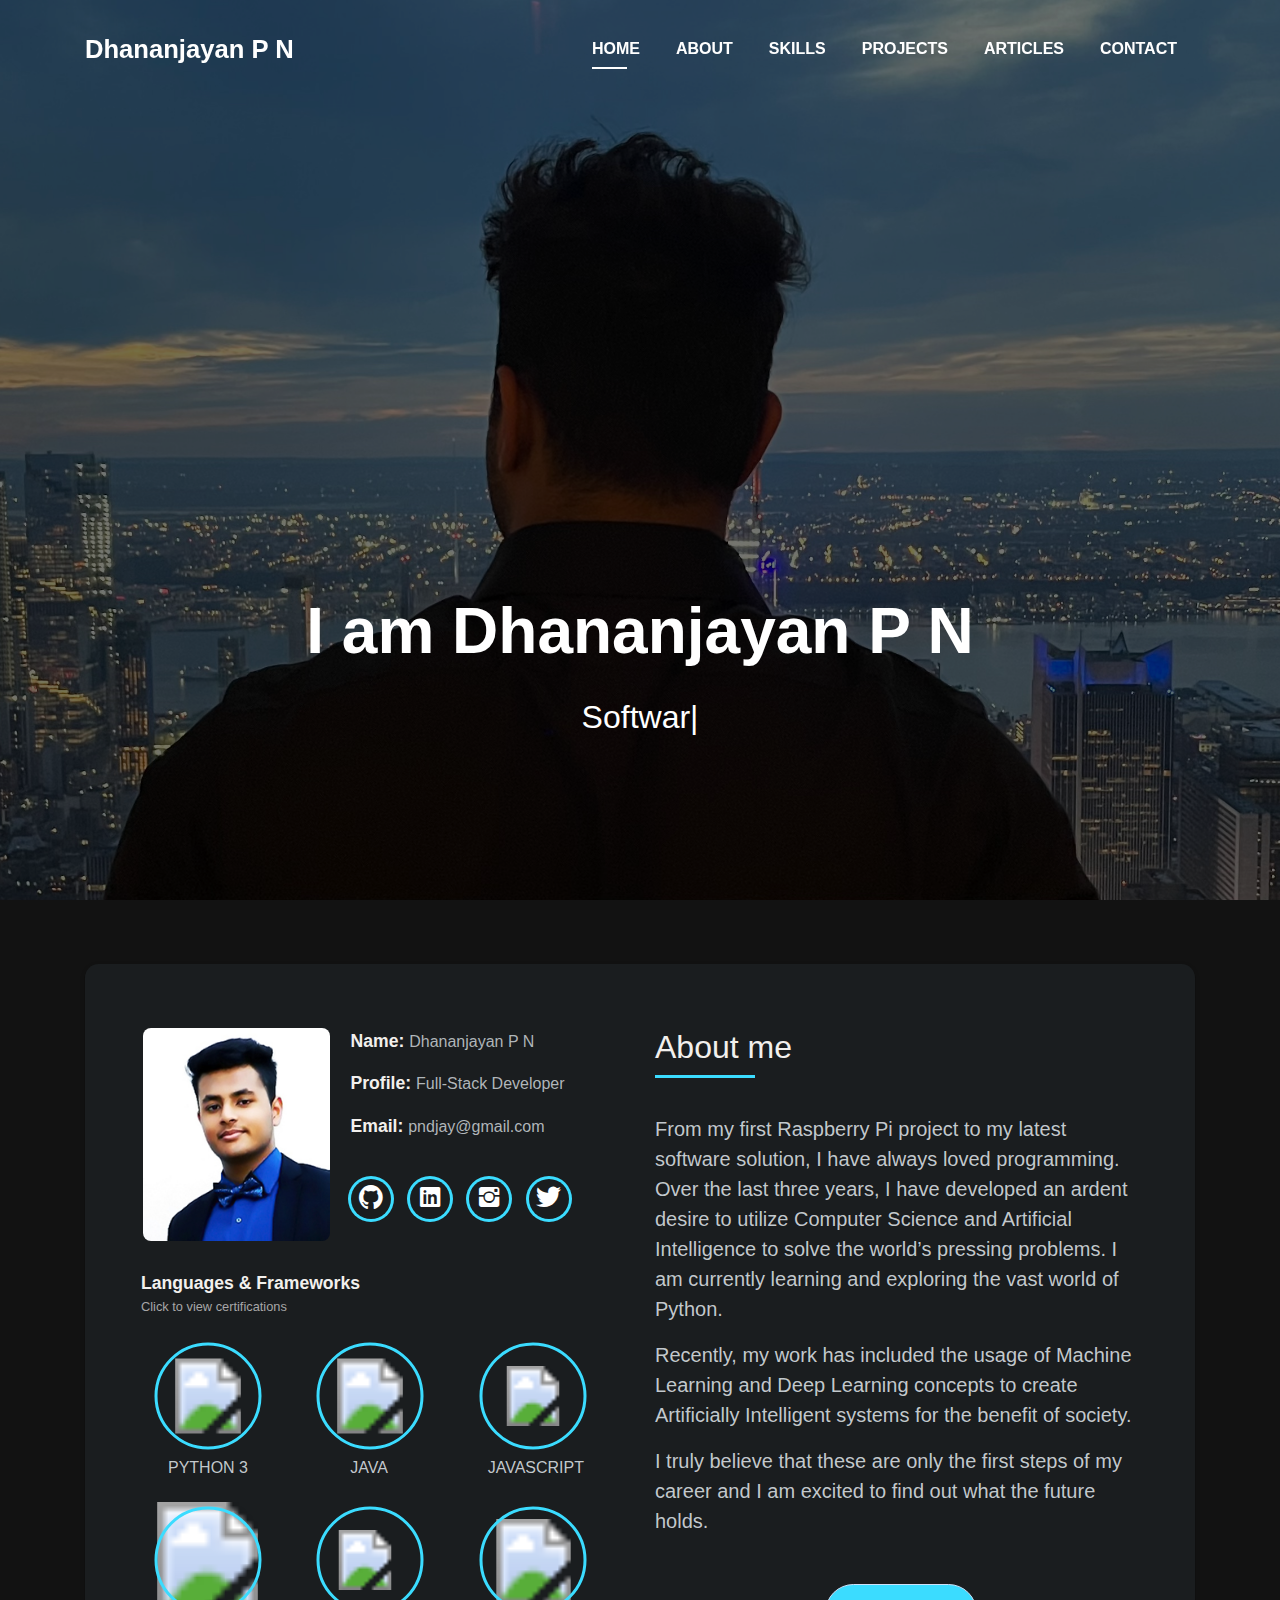
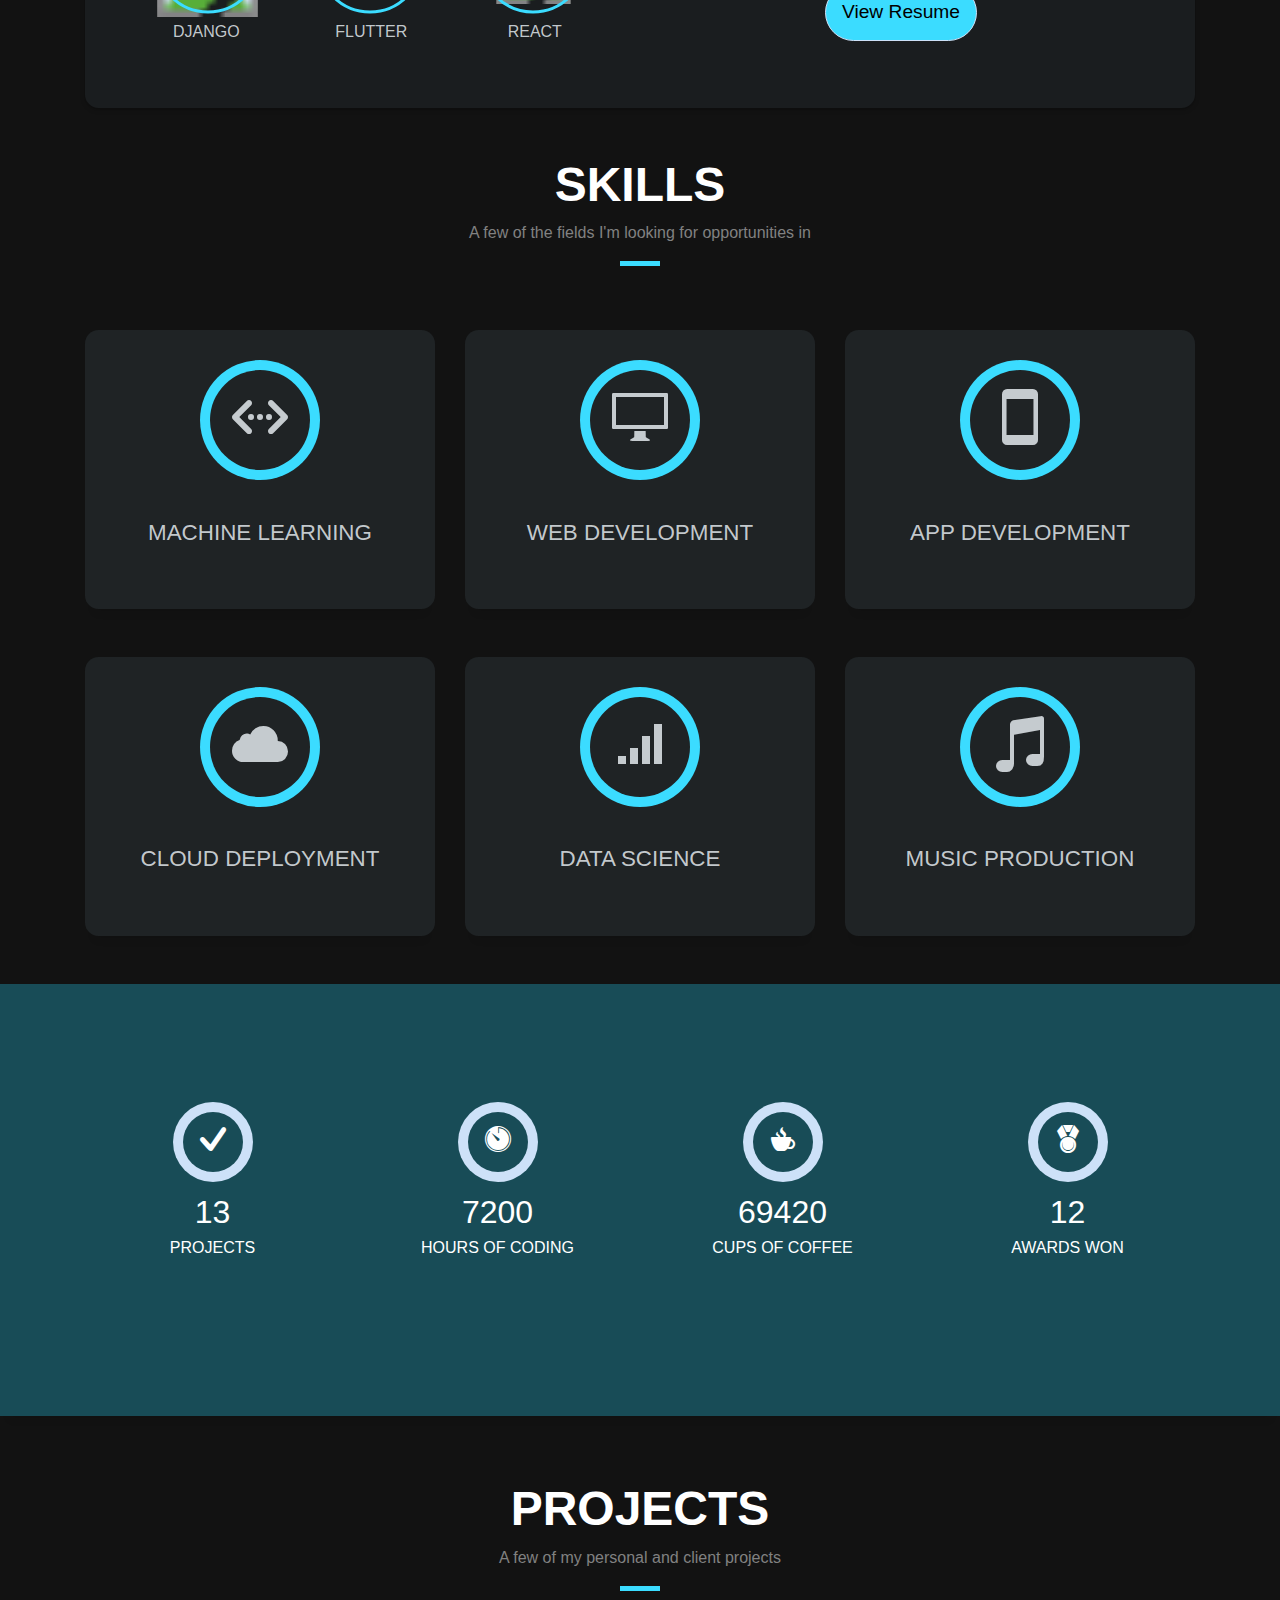
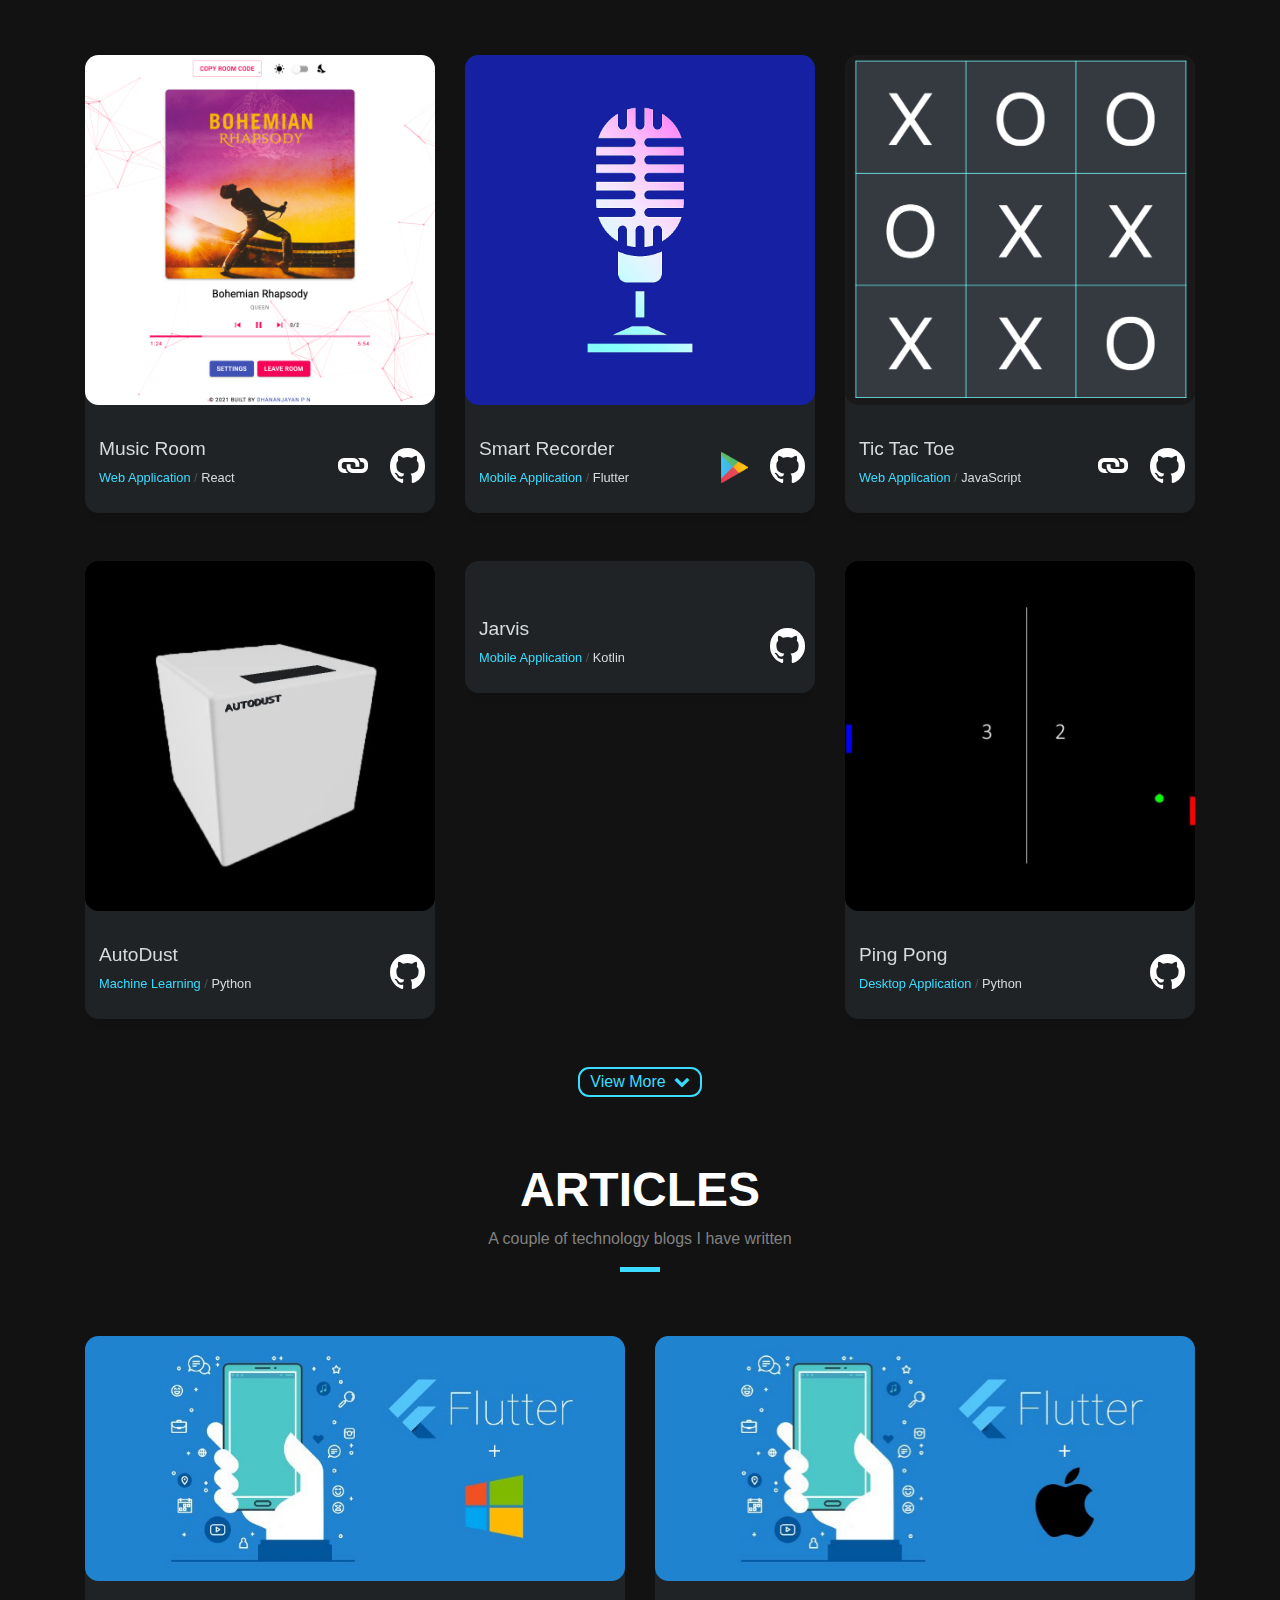
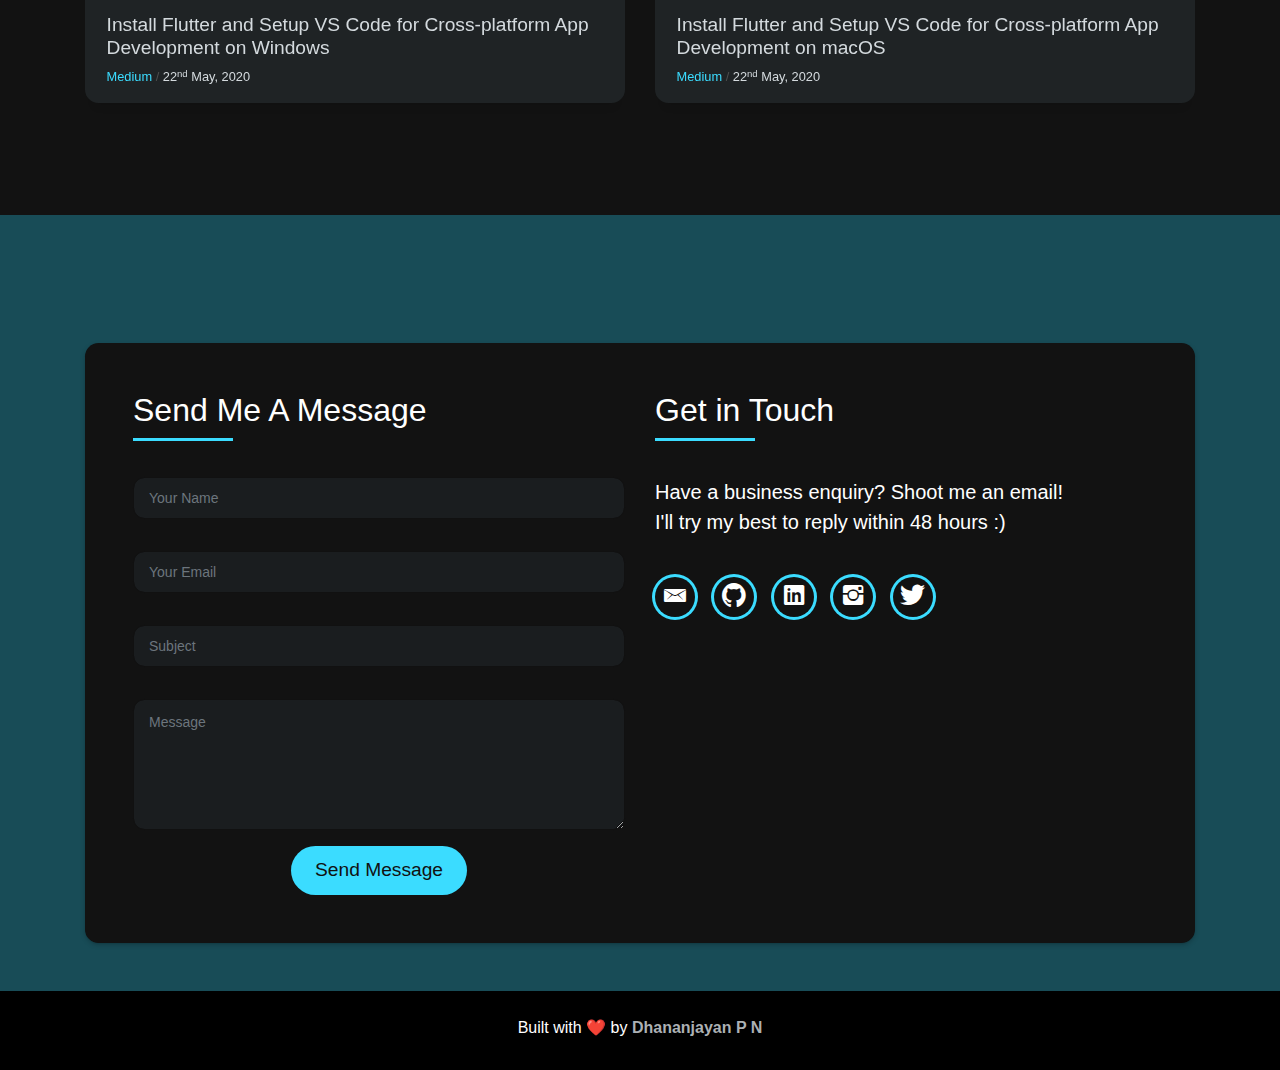
==== index.html @ 27d17df0 "ui updates" ====
<!DOCTYPE html>
<html lang="en">
  <head>
    <!-- Global site tag (gtag.js) - Google Analytics -->
    <script async src="https://www.googletagmanager.com/gtag/js?id=UA-165644618-1"></script>
    <script>
      window.dataLayer = window.dataLayer || [];
      function gtag() {
        dataLayer.push(arguments);
      }
      gtag("js", new Date());

      gtag("config", "UA-165644618-1");
    </script>

    <meta charset="utf-8" />
    <meta content="width=device-width, initial-scale=1.0" name="viewport" />

    <title>Dhananjayan P N</title>
    <meta content="" name="descriptison" />
    <meta content="" name="keywords" />

    <!-- Favicons -->
    <link href="assets/img/d_icon.ico" rel="icon" />
    <link href="assets/img/d_icon.ico" rel="apple-touch-icon" />

    <!-- Vendor CSS Files -->
    <link href="assets/vendor/bootstrap/css/bootstrap.min.css" rel="stylesheet" />
    <link href="assets/vendor/font-awesome/css/font-awesome.min.css" rel="stylesheet" />
    <link href="assets/vendor/ionicons/css/ionicons.min.css" rel="stylesheet" />
    <link href="assets/vendor/owl.carousel/assets/owl.carousel.min.css" rel="stylesheet" />
    <link href="assets/vendor/animate.css/animate.min.css" rel="stylesheet" />
    <link href="assets/vendor/venobox/venobox.css" rel="stylesheet" />

    <!-- Template Main CSS File -->
    <link href="assets/css/style.css" rel="stylesheet" />
  </head>

  <body id="page-top">
    <!-- ======= Header/ Navbar ======= -->
    <nav class="navbar navbar-b navbar-trans navbar-expand-md fixed-top" id="mainNav">
      <div class="container">
        <a class="navbar-brand js-scroll" href="#page-top">Dhananjayan P N</a>
        <button
          class="navbar-toggler collapsed"
          type="button"
          data-toggle="collapse"
          data-target="#navbarDefault"
          aria-controls="navbarDefault"
          aria-expanded="false"
          aria-label="Toggle navigation"
        >
          <span></span>
          <span></span>
          <span></span>
        </button>
        <div class="navbar-collapse collapse justify-content-end" id="navbarDefault">
          <ul class="navbar-nav">
            <li class="nav-item">
              <a class="nav-link js-scroll active" href="#home">Home</a>
            </li>
            <li class="nav-item">
              <a class="nav-link js-scroll" href="#about">About</a>
            </li>
            <li class="nav-item">
              <a class="nav-link js-scroll" href="#skills">Skills</a>
            </li>
            <li class="nav-item">
              <a class="nav-link js-scroll" href="#portfolio">Projects</a>
            </li>
            <li class="nav-item">
              <a class="nav-link js-scroll" href="#articles">Articles</a>
            </li>
            <li class="nav-item">
              <a class="nav-link js-scroll" href="#contact">Contact</a>
            </li>
          </ul>
        </div>
      </div>
    </nav>

    <!-- ======= Intro Section ======= -->
    <div id="home" class="intro route bg-image" style="background-image: url(assets/img/intro-bg-1.jpg)">
      <div class="overlay-itro"></div>
      <div class="intro-content display-table">
        <div class="table-cell">
          <div class="container">
            <!--<p class="display-6 color-d">Hello, world!</p>-->
            <h2 class="intro-title mb-4">I am Dhananjayan P N</h2>
            <p class="intro-subtitle">
              <span class="text-slider-items">Software Engineer,Data Scientist,Music Lover</span
              ><strong class="text-slider"></strong>
            </p>
            <!--<p class="pt-3"><a class="btn btn-primary btn js-scroll px-4" href="#about" role="button">Learn More</a></p> -->
          </div>
        </div>
      </div>
    </div>
    <!-- End Intro Section -->

    <main id="main">
      <!-- ======= About Section ======= -->
      <section id="about" class="about-mf sect-pt4 route">
        <div class="container">
          <div class="row">
            <div class="col-sm-12">
              <div class="box-shadow-full" style="background-color: #1a1d1f">
                <div class="row">
                  <div class="col-md-6">
                    <div class="row">
                      <div class="col-sm-6 col-md-5">
                        <div class="about-img">
                          <img src="assets/img/ProfilePic.jpg" class="img-fluid b-shadow-a" alt="" />
                        </div>
                      </div>
                      <div class="col-sm-6 col-md-7">
                        <div class="about-info">
                          <p><span class="title-s">Name: </span> <span style="color: #d4daded0">Dhananjayan P N</span></p>
                          <p><span class="title-s">Profile: </span> <span style="color: #d4daded0">Full-Stack Developer</span></p>
                          <p>
                            <span class="title-s">Email: </span>
                            <span style="color: #d4daded0"><a href="mailto://pndjay@gmail.com">pndjay@gmail.com</a></span>
                          </p>
                        </div>
                        <div class="socials">
                          <ul>
                            <li style="margin-bottom: 15px">
                              <a href="https://github.com/Dhananjayan-PN"
                                ><span class="ico-circle ico-circle-zoom"><i class="ion-social-github"></i></span
                              ></a>
                            </li>
                            <li style="margin-bottom: 15px">
                              <a href="https://www.linkedin.com/in/dhananjayanpn/"
                                ><span class="ico-circle ico-circle-zoom"><i class="ion-social-linkedin"></i></span
                              ></a>
                            </li>
                            <li style="margin-bottom: 15px">
                              <a href="https://www.instagram.com/djay_aux/"
                                ><span class="ico-circle ico-circle-zoom"><i class="ion-social-instagram"></i></span
                              ></a>
                            </li>
                            <li style="margin-bottom: 15px">
                              <a href="https://twitter.com/Djay4117"
                                ><span class="ico-circle ico-circle-zoom"><i class="ion-social-twitter"></i></span
                              ></a>
                            </li>
                          </ul>
                        </div>
                      </div>
                    </div>
                    <div class="skill-mf">
                      <h5 class="title-s" style="margin-left: 8px; margin-bottom: 0">Languages & Frameworks</h5>
                      <small style="margin-left: 8px; color: #a7a7a7">Click to view certifications</small>
                      <div class="row" style="margin-right: 5px; margin-left: 0; margin-top: 18px; row-gap: 20px">
                        <div class="col-sm-4" align="center" data-toggle="modal" data-target="#pythonModal">
                          <div class="lang-zoom" align="left">
                            <svg class="progress-ring" width="120" height="120">
                              <image
                                width="75"
                                height="75"
                                xlink:href="https://engineering.fb.com/wp-content/uploads/2016/05/2000px-Python-logo-notext.svg_.png"
                                transform="translate(22.5,22.5)"
                              />
                              <circle
                                class="progress-ring__circle"
                                stroke="#3bdcff"
                                stroke-width="3"
                                fill="transparent"
                                r="52"
                                cx="60"
                                cy="60"
                                val="100"
                              />
                            </svg>
                            <span style="padding-left: 20px; font-weight: 300">PYTHON 3</span>
                          </div>
                        </div>
                        <div class="col-sm-4" align="left" data-toggle="modal" data-target="#javaModal">
                          <div class="lang-zoom">
                            <svg class="progress-ring" width="120" height="120" style="margin: 0">
                              <image
                                width="75"
                                height="75"
                                xlink:href="https://sdc.csc.ncsu.edu/img/techres/java-logo.svg"
                                transform="translate(22.5,22.5)"
                              />
                              <circle
                                class="progress-ring__circle"
                                stroke="#3bdcff"
                                stroke-width="3"
                                fill="transparent"
                                r="52"
                                cx="60"
                                cy="60"
                                val="100"
                              />
                            </svg>
                            <span style="padding-left: 40px; font-weight: 300">JAVA</span>
                          </div>
                        </div>
                        <div class="col-sm-4" align="left" data-toggle="modal" data-target="#javascriptModal">
                          <div class="lang-zoom">
                            <svg class="progress-ring" width="120" height="120" style="margin: 0">
                              <image
                                width="60"
                                height="60"
                                xlink:href="https://upload.wikimedia.org/wikipedia/commons/thumb/9/99/Unofficial_JavaScript_logo_2.svg/480px-Unofficial_JavaScript_logo_2.svg.png"
                                transform="translate(30,30)"
                              />
                              <circle
                                class="progress-ring__circle"
                                stroke="#3bdcff"
                                stroke-width="3"
                                fill="transparent"
                                r="52"
                                cx="60"
                                cy="60"
                                val="100"
                              />
                            </svg>
                            <span style="padding-left: 15px; font-weight: 300">JAVASCRIPT</span>
                          </div>
                        </div>
                        <div class="col-sm-4" align="left" data-toggle="modal" data-target="#djangoModal">
                          <div class="lang-zoom">
                            <svg class="progress-ring" width="120" height="120" style="margin: 0">
                              <image
                                width="115"
                                height="115"
                                xlink:href="https://img.pngio.com/django-server-integration-wysiwyg-html-editor-froala-django-png-2048_1024.png"
                                transform="translate(2,2)"
                              />
                              <circle
                                class="progress-ring__circle"
                                stroke="#3bdcff"
                                stroke-width="3"
                                fill="transparent"
                                r="52"
                                cx="60"
                                cy="60"
                                val="100"
                              />
                            </svg>
                            <span style="padding-left: 25px; font-weight: 300">DJANGO</span>
                          </div>
                        </div>
                        <div class="col-sm-4" align="left" data-toggle="modal" data-target="#flutterModal">
                          <div class="lang-zoom">
                            <svg class="progress-ring" width="120" height="120" style="margin: 0">
                              <image
                                width="60"
                                height="60"
                                xlink:href="https://cdn.worldvectorlogo.com/logos/flutter-logo.svg"
                                transform="translate(25,30)"
                              />
                              <circle
                                class="progress-ring__circle"
                                stroke="#3bdcff"
                                stroke-width="3"
                                fill="transparent"
                                r="52"
                                cx="60"
                                cy="60"
                                val="100"
                              />
                            </svg>
                            <span style="padding-left: 25px; font-weight: 300">FLUTTER</span>
                          </div>
                        </div>
                        <div class="col-sm-4" align="left" data-toggle="modal" data-target="#reactModal">
                          <div class="lang-zoom">
                            <svg class="progress-ring" width="120" height="120" style="margin: 0">
                              <image width="85" height="85" xlink:href="https://cdn.auth0.com/blog/react-js/react.png" transform="translate(18,19)" />
                              <circle
                                class="progress-ring__circle"
                                stroke="#3bdcff"
                                stroke-width="3"
                                fill="transparent"
                                r="52"
                                cx="60"
                                cy="60"
                                val="100"
                              />
                            </svg>
                            <span style="padding-left: 35px; font-weight: 300">REACT</span>
                          </div>
                        </div>
                      </div>
                    </div>
                  </div>
                  <div class="col-md-6">
                    <div class="about-me pt-4 pt-md-0">
                      <div class="title-box-2">
                        <h5 class="title-left" style="color: #f2f0ed">About me</h5>
                      </div>
                      <p class="lead">
                        From my first Raspberry Pi project to my latest software solution, I have always loved programming. Over the last three years,
                        I have developed an ardent desire to utilize Computer Science and Artificial Intelligence to solve the world’s pressing
                        problems. I am currently learning and exploring the vast world of Python.
                      </p>
                      <p class="lead">
                        Recently, my work has included the usage of Machine Learning and Deep Learning concepts to create Artificially Intelligent
                        systems for the benefit of society.
                      </p>
                      <p class="lead">
                        I truly believe that these are only the first steps of my career and I am excited to find out what the future holds.
                      </p>
                    </div>
                    <style>
                      .padding {
                        padding: 2rem 2rem 0rem 2rem;
                      }
                    </style>
                    <div class="text-center padding">
                      <form method="get" action="assets/files/DhananjayanPN-Resume.pdf">
                        <button type="submit" id="resumeButton" class="button button-a button-big button-rouded">View Resume</button>
                      </form>
                    </div>
                  </div>
                </div>
              </div>
            </div>
          </div>
        </div>
      </section>
      <!-- End About Section -->

      <!-- Modal Templates -->
      <div class="modal fade" id="pythonModal" tabindex="-1" role="dialog" aria-labelledby="pythonModalLabel" aria-hidden="true">
        <div class="modal-dialog modal-dialog-centered" role="document">
          <div class="modal-content">
            <div class="modal-header">
              <h5 style="margin-left: 17px; font-weight: 500" class="modal-title" id="exampleModalLabel">Certifications</h5>
              <button type="button" data-dismiss="modal" aria-label="Close">✕</button>
            </div>
            <div class="modal-body">
              <div class="container" style="margin-top: 5px">
                <div class="row" style="margin-left: 2px">
                  <h6 style="margin-right: 5px">Python for Research by HarvardX •</h6>
                  <a href="https://courses.edx.org/certificates/b8b793a639b346cea78e24a70263ab5a"
                    ><h6 style="color: #3bdcff !important; font-weight: 300">View</h6></a
                  >
                </div>
                <h6 style="margin-left: 2px; color: #a7a7a7 !important; font-weight: 300; font-size: small">January 6, 2019</h6>
              </div>
              <div class="container" style="margin-top: 20px">
                <div class="row" style="margin-left: 2px">
                  <h6 style="margin-right: 5px">Python Classes & Inheritance by UMich •</h6>
                  <a href="https://www.coursera.org/account/accomplishments/verify/LM32E59MFHLD"
                    ><h6 style="color: #3bdcff !important; font-weight: 300">View</h6></a
                  >
                </div>
                <h6 style="margin-left: 2px; color: #a7a7a7 !important; font-weight: 300; font-size: small">August 8, 2019</h6>
              </div>
              <div class="container" style="margin-top: 20px">
                <div class="row" style="margin-left: 2px">
                  <h6 style="margin-right: 5px">Machine Learning with Python by IBM •</h6>
                  <a href="https://www.coursera.org/account/accomplishments/verify/5N2M8HUU2QPZ"
                    ><h6 style="color: #3bdcff !important; font-weight: 300">View</h6></a
                  >
                </div>
                <h6 style="margin-left: 2px; color: #a7a7a7 !important; font-weight: 300; font-size: small">May 21, 2020</h6>
              </div>
              <div class="container" style="margin-top: 20px">
                <div class="row" style="margin-left: 2px">
                  <h6 style="margin-right: 5px">Python for Data Science and AI by IBM •</h6>
                  <a href="https://www.coursera.org/account/accomplishments/verify/7A6QQN5WM3X5"
                    ><h6 style="color: #3bdcff !important; font-weight: 300">View</h6></a
                  >
                </div>
                <h6 style="margin-left: 2px; color: #a7a7a7 !important; font-weight: 300; font-size: small">May 22, 2020</h6>
              </div>
              <div class="container" style="margin-top: 20px">
                <div class="row" style="margin-left: 1px">
                  <h6 style="margin-right: 5px">Data Visualization with Python by IBM •</h6>
                  <a href="https://www.coursera.org/account/accomplishments/verify/X5M6AAMLPK82"
                    ><h6 style="color: #3bdcff !important; font-weight: 300">View</h6></a
                  >
                </div>
                <h6 style="margin-left: 2px; color: #a7a7a7 !important; font-weight: 300; font-size: small">May 25, 2020</h6>
              </div>
              <div class="container" style="margin-top: 20px">
                <div class="row" style="margin-left: 1px">
                  <h6 style="margin-right: 5px">Data Analysis with Python by IBM •</h6>
                  <a href="https://www.coursera.org/account/accomplishments/verify/E9U2389WKLJ6"
                    ><h6 style="color: #3bdcff !important; font-weight: 300">View</h6></a
                  >
                </div>
                <h6 style="margin-left: 2px; color: #a7a7a7 !important; font-weight: 300; font-size: small">May 28, 2020</h6>
              </div>
            </div>
          </div>
        </div>
      </div>
      <div class="modal fade" id="javaModal" tabindex="-1" role="dialog" aria-labelledby="javaModalLabel" aria-hidden="true">
        <div class="modal-dialog modal-dialog-centered" role="document">
          <div class="modal-content">
            <div class="modal-header">
              <h5 style="margin-left: 17px; font-weight: 500" class="modal-title" id="exampleModalLabel">Certifications</h5>
              <button type="button" data-dismiss="modal" aria-label="Close">✕</button>
            </div>
            <div class="modal-body">
              <div class="container" style="margin-top: 5px">
                <div class="row" style="margin-left: 2px">
                  <h6 style="margin-right: 5px">Java Programming Masterclass for Developers •</h6>
                  <a href="https://www.udemy.com/certificate/UC-f9778f23-8b70-46d4-bf18-5d9aa713e5a2/"
                    ><h6 style="color: #3bdcff !important; font-weight: 300">View</h6></a
                  >
                </div>
                <h6 style="margin-left: 2px; color: #a7a7a7 !important; font-weight: 300; font-size: small">December 11, 2020</h6>
              </div>
            </div>
          </div>
        </div>
      </div>
      <div class="modal fade" id="javascriptModal" tabindex="-1" role="dialog" aria-labelledby="javascriptModalLabel" aria-hidden="true">
        <div class="modal-dialog modal-dialog-centered" role="document">
          <div class="modal-content">
            <div class="modal-header">
              <h5 style="margin-left: 17px; font-weight: 500" class="modal-title" id="exampleModalLabel">Certifications</h5>
              <button type="button" data-dismiss="modal" aria-label="Close">✕</button>
            </div>
            <div class="modal-body">
              <div class="container" style="margin-top: 5px">
                <div class="row" style="margin-left: 2px">
                  <h6 style="margin-right: 5px">The Complete JavaScript Course•</h6>
                  <a href="https://www.udemy.com/certificate/UC-baec5233-f0cc-4497-a0c7-7089152f5115/"
                    ><h6 style="color: #3bdcff !important; font-weight: 300">View</h6></a
                  >
                </div>
                <h6 style="margin-left: 2px; color: #a7a7a7 !important; font-weight: 300; font-size: small">January 22, 2021</h6>
              </div>
              <div class="container" style="margin-top: 10px">
                <div class="row" style="margin-left: 2px">
                  <h6 style="margin-right: 5px">Understanding TypeScript & JavaScript•</h6>
                  <a href="https://www.udemy.com/certificate/UC-3c7c9b8e-8f4c-4c77-b736-669ee0eee367/"
                    ><h6 style="color: #3bdcff !important; font-weight: 300">View</h6></a
                  >
                </div>
                <h6 style="margin-left: 2px; color: #a7a7a7 !important; font-weight: 300; font-size: small">June 12, 2020</h6>
              </div>
            </div>
          </div>
        </div>
      </div>
      <div class="modal fade" id="djangoModal" tabindex="-1" role="dialog" aria-labelledby="djangoModalLabel" aria-hidden="true">
        <div class="modal-dialog modal-dialog-centered" role="document">
          <div class="modal-content">
            <div class="modal-header">
              <h5 style="margin-left: 17px; font-weight: 500" class="modal-title" id="exampleModalLabel">Certifications</h5>
              <button type="button" data-dismiss="modal" aria-label="Close">✕</button>
            </div>
            <div class="modal-body">
              <div class="container" style="margin-top: 5px">
                <div class="row" style="margin-left: 2px">
                  <h6 style="margin-right: 5px">Python & Django Full Stack Web Developer •</h6>
                  <a href="https://www.udemy.com/certificate/UC-c00918cf-e591-4dd5-89ab-80ee6097f331/"
                    ><h6 style="color: #3bdcff !important; font-weight: 300">View</h6></a
                  >
                </div>
                <h6 style="margin-left: 2px; color: #a7a7a7 !important; font-weight: 300; font-size: small">December 22, 2020</h6>
              </div>
            </div>
          </div>
        </div>
      </div>
      <div class="modal fade" id="flutterModal" tabindex="-1" role="dialog" aria-labelledby="flutterModalLabel" aria-hidden="true">
        <div class="modal-dialog modal-dialog-centered" role="document">
          <div class="modal-content">
            <div class="modal-header">
              <h5 style="margin-left: 17px; font-weight: 500" class="modal-title" id="exampleModalLabel">Certifications</h5>
              <button type="button" data-dismiss="modal" aria-label="Close">✕</button>
            </div>
            <div class="modal-body">
              <h6 style="margin-left: 17px; color: #3bdcff !important; font-weight: 300">IN PROGRESS</h6>
            </div>
          </div>
        </div>
      </div>
      <div class="modal fade" id="reactModal" tabindex="-1" role="dialog" aria-labelledby="reactModalLabel" aria-hidden="true">
        <div class="modal-dialog modal-dialog-centered" role="document">
          <div class="modal-content">
            <div class="modal-header">
              <h5 style="margin-left: 17px; font-weight: 500" class="modal-title" id="exampleModalLabel">Certifications</h5>
              <button type="button" data-dismiss="modal" aria-label="Close">✕</button>
            </div>
            <div class="modal-body">
              <div class="container" style="margin-top: 5px">
                <div class="row" style="margin-left: 2px">
                  <h6 style="margin-right: 5px">React - The Complete Guide •</h6>
                  <a href="https://www.udemy.com/certificate/UC-83d181cc-cba7-44ff-b2ae-312054098b38/"
                    ><h6 style="color: #3bdcff !important; font-weight: 300">View</h6></a
                  >
                </div>
                <h6 style="margin-left: 2px; color: #a7a7a7 !important; font-weight: 300; font-size: small">January 4, 2021</h6>
              </div>
            </div>
          </div>
        </div>
      </div>
      <!-- End Modal Template -->

      <!-- ======= Skills Section ======= -->
      <section id="skills" class="services-mf route">
        <div class="container">
          <div class="row">
            <div class="col-sm-12">
              <div class="title-box text-center">
                <h3 class="title-a">Skills</h3>
                <p class="subtitle-a">A few of the fields I'm looking for opportunities in</p>
                <div class="line-mf"></div>
              </div>
            </div>
          </div>
          <div class="row">
            <div class="col-md-4">
              <div class="service-box service-box-zoom">
                <div class="service-ico">
                  <span class="ico-circle"><i class="ion-code-working"></i></span>
                </div>
                <div class="service-content">
                  <h2 class="s-title"><br />Machine Learning</h2>
                  <p class="s-description text-center"></p>
                </div>
              </div>
            </div>
            <div class="col-md-4">
              <div class="service-box service-box-zoom">
                <div class="service-ico">
                  <span class="ico-circle"><i class="ion-monitor"></i></span>
                </div>
                <div class="service-content">
                  <h2 class="s-title"><br />Web Development</h2>
                  <p class="s-description text-center"></p>
                </div>
              </div>
            </div>
            <div class="col-md-4">
              <div class="service-box service-box-zoom">
                <div class="service-ico">
                  <span class="ico-circle"><i class="ion-android-phone-portrait"></i></span>
                </div>
                <div class="service-content">
                  <h2 class="s-title"><br />App Development</h2>
                  <p class="s-description text-center"></p>
                </div>
              </div>
            </div>
            <div class="col-md-4">
              <div class="service-box service-box-zoom">
                <div class="service-ico">
                  <span class="ico-circle"><i class="ion-cloud"></i></span>
                </div>
                <div class="service-content">
                  <h2 class="s-title"><br />Cloud Deployment</h2>
                  <p class="s-description text-center"></p>
                </div>
              </div>
            </div>
            <div class="col-md-4">
              <div class="service-box service-box-zoom">
                <div class="service-ico">
                  <span class="ico-circle"><i class="ion-connection-bars"></i></span>
                </div>
                <div class="service-content">
                  <h2 class="s-title"><br />Data Science</h2>
                  <p class="s-description text-center"></p>
                </div>
              </div>
            </div>
            <div class="col-md-4">
              <div class="service-box service-box-zoom">
                <div class="service-ico">
                  <span class="ico-circle"><i class="ion-music-note"></i></span>
                </div>
                <div class="service-content">
                  <h2 class="s-title"><br />Music Production</h2>
                  <p class="s-description text-center"></p>
                </div>
              </div>
            </div>
          </div>
        </div>
      </section>
      <!-- End Skils Section -->

      <!-- ======= Counter Section ======= -->
      <div class="section-counter paralax-mf bg-image" style="background-image: url(assets/img/counters-bg.jpg)">
        <div class="overlay-mf"></div>
        <div class="container">
          <div class="row">
            <div class="col-sm-3 col-lg-3">
              <div class="counter-box counter-box pt-4 pt-md-0">
                <div class="counter-ico">
                  <span class="ico-circle"><i class="ion-checkmark-round"></i></span>
                </div>
                <div class="counter-num">
                  <p class="counter">13</p>
                  <span class="counter-text">PROJECTS</span>
                </div>
              </div>
            </div>
            <div class="col-sm-3 col-lg-3">
              <div class="counter-box pt-4 pt-md-0">
                <div class="counter-ico">
                  <span class="ico-circle"><i class="ion-ios-timer"></i></span>
                </div>
                <div class="counter-num">
                  <p class="counter">7200</p>
                  <span class="counter-text">HOURS OF CODING</span>
                </div>
              </div>
            </div>
            <div class="col-sm-3 col-lg-3">
              <div class="counter-box pt-4 pt-md-0">
                <div class="counter-ico">
                  <span class="ico-circle"><i class="ion-coffee"></i></span>
                </div>
                <div class="counter-num">
                  <p class="counter">69420</p>
                  <span class="counter-text">CUPS OF COFFEE</span>
                </div>
              </div>
            </div>
            <div class="col-sm-3 col-lg-3">
              <div class="counter-box pt-4 pt-md-0">
                <div class="counter-ico">
                  <span class="ico-circle"><i class="ion-ribbon-a"></i></span>
                </div>
                <div class="counter-num">
                  <p class="counter">12</p>
                  <span class="counter-text">AWARDS WON</span>
                </div>
              </div>
            </div>
          </div>
        </div>
      </div>
      <!-- End Counter Section -->

      <!-- ======= Portfolio Section ======= -->
      <section id="portfolio" class="portfolio-mf sect-pt4 route">
        <div class="container">
          <div class="row">
            <div class="col-sm-12">
              <div class="title-box text-center">
                <h3 class="title-a">Projects</h3>
                <p class="subtitle-a">A few of my personal and client projects</p>
                <div class="line-mf"></div>
              </div>
            </div>
          </div>
          <div class="row">
            <div class="col-md-4">
              <div class="work-box work-box-zoom">
                <div class="work-img">
                  <img src="assets/img/portfolio/musicroom.png" alt="" height="200px" class="img-fluid" />
                </div>
                <div class="work-content">
                  <div class="row">
                    <div class="col-sm-7">
                      <h2 class="w-title">Music Room</h2>
                      <div class="w-more"><span class="w-ctegory">Web Application</span> / <span class="w-date"> React </span></div>
                    </div>
                    <div class="col-sm-5">
                      <div class="w-like">
                        <a href="https://musicroom.ml"
                          ><i
                            class="ion-link"
                            style="color: white; margin-right: 10px; margin-bottom: 5px"
                            onMouseOver="this.style.color='#3bdcff'"
                            onMouseOut="this.style.color='white'"
                          ></i
                        ></a>
                        <a href="https://github.com/Dhananjayan-PN/Music-Room"
                          ><i
                            class="ion-social-github"
                            style="color: white"
                            onMouseOver="this.style.color='purple'"
                            onMouseOut="this.style.color='white'"
                          ></i
                        ></a>
                      </div>
                    </div>
                  </div>
                </div>
              </div>
            </div>

            <div class="col-md-4">
              <div class="work-box work-box-zoom">
                <div class="work-img">
                  <img src="assets/img/portfolio/smartrecorder.png" alt="" height="200px" class="img-fluid" />
                </div>
                <div class="work-content">
                  <div class="row">
                    <div class="col-sm-7">
                      <h2 class="w-title">Smart Recorder</h2>
                      <div class="w-more"><span class="w-ctegory">Mobile Application</span> / <span class="w-date"> Flutter </span></div>
                    </div>
                    <div class="col-sm-5">
                      <div class="w-like">
                        <a href="https://play.google.com/store/apps/details?id=com.dhananjayan.smartrecorder"
                          ><img
                            class="play-store-link"
                            src="assets/img/play-store-logo-2.png"
                            height="31px"
                            style="margin-right: 10px; margin-bottom: 5px"
                        /></a>
                        <a href="https://github.com/Dhananjayan-PN/Smart-Recorder"
                          ><i
                            class="ion-social-github"
                            style="color: white"
                            onMouseOver="this.style.color='purple'"
                            onMouseOut="this.style.color='white'"
                          ></i
                        ></a>
                      </div>
                    </div>
                  </div>
                </div>
              </div>
            </div>

            <div class="col-md-4">
              <div class="work-box work-box-zoom">
                <div class="work-img">
                  <img src="assets/img/portfolio/tic-tac-toe.png" alt="" height="200px" class="img-fluid" />
                </div>
                <div class="work-content">
                  <div class="row">
                    <div class="col-sm-7">
                      <h2 class="w-title">Tic Tac Toe</h2>
                      <div class="w-more"><span class="w-ctegory">Web Application</span> / <span class="w-date"> JavaScript </span></div>
                    </div>
                    <div class="col-sm-5">
                      <div class="w-like">
                        <a href="https://play-tictactoe.ml"
                          ><i
                            class="ion-link"
                            style="color: white; margin-right: 10px; margin-bottom: 5px"
                            onMouseOver="this.style.color='#3bdcff'"
                            onMouseOut="this.style.color='white'"
                          ></i
                        ></a>
                        <a href="https://github.com/Dhananjayan-PN/Tic-Tac-Toe"
                          ><i
                            class="ion-social-github"
                            style="color: white"
                            onMouseOver="this.style.color='purple'"
                            onMouseOut="this.style.color='white'"
                          ></i
                        ></a>
                      </div>
                    </div>
                  </div>
                </div>
              </div>
            </div>

            <div class="col-md-4">
              <div class="work-box work-box-zoom">
                <div class="work-img">
                  <img src="assets/img/portfolio/autodust.jpg" alt="" class="img-fluid" />
                </div>
                <div class="work-content">
                  <div class="row">
                    <div class="col-sm-7">
                      <h2 class="w-title">AutoDust</h2>
                      <div class="w-more"><span class="w-ctegory">Machine Learning</span> / <span class="w-date"> Python </span></div>
                    </div>
                    <div class="col-sm-5">
                      <div class="w-like">
                        <a href="https://github.com/Dhananjayan-PN/AutoDust"
                          ><i
                            class="ion-social-github"
                            style="color: white"
                            onMouseOver="this.style.color='purple'"
                            onMouseOut="this.style.color='white'"
                          ></i
                        ></a>
                      </div>
                    </div>
                  </div>
                </div>
              </div>
            </div>

            <div class="col-md-4">
              <div class="work-box work-box-zoom">
                <div class="work-img">
                  <img src="assets/img/portfolio/jarvis.gif" alt="" class="img-fluid" />
                </div>
                <div class="work-content">
                  <div class="row">
                    <div class="col-sm-7">
                      <h2 class="w-title">Jarvis</h2>
                      <div class="w-more"><span class="w-ctegory">Mobile Application</span> / <span class="w-date">Kotlin</span></div>
                    </div>
                    <div class="col-sm-5">
                      <div class="w-like">
                        <a href="https://github.com/Dhananjayan-PN/Jarvis"
                          ><i
                            class="ion-social-github"
                            style="color: white"
                            onMouseOver="this.style.color='purple'"
                            onMouseOut="this.style.color='white'"
                          ></i
                        ></a>
                      </div>
                    </div>
                  </div>
                </div>
              </div>
            </div>

            <div class="col-md-4">
              <div class="work-box work-box-zoom">
                <div class="work-img">
                  <img src="assets/img/portfolio/pingpong.jpg" alt="" class="img-fluid" />
                </div>
                <div class="work-content">
                  <div class="row">
                    <div class="col-sm-7">
                      <h2 class="w-title">Ping Pong</h2>
                      <div class="w-more"><span class="w-ctegory">Desktop Application</span> / <span class="w-date">Python</span></div>
                    </div>
                    <div class="col-sm-5">
                      <div class="w-like">
                        <a href="https://github.com/Dhananjayan-PN/Ping-Pong"
                          ><i
                            class="ion-social-github"
                            style="color: white"
                            onMouseOver="this.style.color='purple'"
                            onMouseOut="this.style.color='white'"
                          ></i
                        ></a>
                      </div>
                    </div>
                  </div>
                </div>
              </div>
            </div>

            <div class="row" id="more-div">
              <div class="col-md-4">
                <div class="work-box work-box-zoom">
                  <div class="work-img">
                    <img src="assets/img/portfolio/voteapp.jpg" alt="" class="img-fluid" />
                  </div>
                  <div class="work-content">
                    <div class="row">
                      <div class="col-sm-7">
                        <h2 class="w-title">Voting Machine</h2>
                        <div class="w-more"><span class="w-ctegory">Desktop Application</span> / <span class="w-date">Python</span></div>
                      </div>
                      <div class="col-sm-5">
                        <div class="w-like">
                          <a href="https://github.com/Dhananjayan-PN/Voting-Machine"
                            ><i
                              class="ion-social-github"
                              style="color: white"
                              onMouseOver="this.style.color='purple'"
                              onMouseOut="this.style.color='white'"
                            ></i
                          ></a>
                        </div>
                      </div>
                    </div>
                  </div>
                </div>
              </div>
              <div class="col-md-4">
                <div class="work-box work-box-zoom">
                  <div class="work-img">
                    <img src="assets/img/portfolio/virtualeye.jpg" alt="" class="img-fluid" />
                  </div>
                  <div class="work-content">
                    <div class="row">
                      <div class="col-sm-7">
                        <h2 class="w-title">Virtual Eye</h2>
                        <div class="w-more"><span class="w-ctegory">Mobile Application</span> / <span class="w-date">Java</span></div>
                      </div>
                      <div class="col-sm-5">
                        <div class="w-like">
                          <a href="https://github.com/Euphoric-Coders/Virtual-Eye"
                            ><i
                              class="ion-social-github"
                              style="color: white"
                              onMouseOver="this.style.color='purple'"
                              onMouseOut="this.style.color='white'"
                            ></i
                          ></a>
                        </div>
                      </div>
                    </div>
                  </div>
                </div>
              </div>
              <div class="col-md-4">
                <div class="work-box work-box-zoom">
                  <div class="work-img">
                    <img src="assets/img/portfolio/bankmanager.jpg" alt="" class="img-fluid" />
                  </div>
                  <div class="work-content">
                    <div class="row">
                      <div class="col-sm-7">
                        <h2 class="w-title">Bank Manager</h2>
                        <div class="w-more"><span class="w-ctegory">Desktop Application</span> / <span class="w-date">Python</span></div>
                      </div>
                      <div class="col-sm-5">
                        <div class="w-like">
                          <a href="https://github.com/Dhananjayan-PN/Bank-Manager"
                            ><i
                              class="ion-social-github"
                              style="color: white"
                              onMouseOver="this.style.color='purple'"
                              onMouseOut="this.style.color='white'"
                            ></i
                          ></a>
                        </div>
                      </div>
                    </div>
                  </div>
                </div>
              </div>
            </div>
          </div>
          <div class="view-more-button-div">
            <button id="moreButton" class="view-more-button">
              View More<i id="buttonIcon" class="fa fa-chevron-down view-more-button-icon"></i>
            </button>
          </div>
        </div>
      </section>
      <!-- End Portfolio Section -->

      <!-- ======= Articles Section ======= -->
      <section id="articles" class="portfolio-mf sect-pt4 route">
        <div class="container">
          <div class="row">
            <div class="col-sm-12">
              <div class="title-box text-center">
                <h3 class="title-a">Articles</h3>
                <p class="subtitle-a">A couple of technology blogs I have written</p>
                <div class="line-mf"></div>
              </div>
            </div>
          </div>
          <div class="row">
            <div class="col-md-6">
              <a href="https://levelup.gitconnected.com/install-flutter-and-setup-vs-code-for-app-dev-on-windows-86c1933718ef">
                <div class="work-box work-box-zoom">
                  <div class="work-img">
                    <img src="assets/img/articles/install-flutter-windows.jpeg" alt="" height="300px" class="img-fluid" />
                  </div>
                  <div class="work-content">
                    <div class="row">
                      <div class="col-sm-12">
                        <h2 class="w-title">Install Flutter and Setup VS Code for Cross-platform App Development on Windows</h2>
                        <div class="w-more">
                          <span class="w-ctegory">Medium</span> / <span class="w-date">22<sup>nd</sup> May, 2020</span>
                        </div>
                      </div>
                    </div>
                  </div>
                </div>
              </a>
            </div>
            <div class="col-md-6">
              <a href="https://levelup.gitconnected.com/install-flutter-and-setup-vs-code-for-cross-platform-app-development-on-macos-3bde9e86082c">
                <div class="work-box work-box-zoom">
                  <div class="work-img">
                    <img src="assets/img/articles/install-flutter-mac.jpeg" alt="" height="300px" class="img-fluid" />
                  </div>
                  <div class="work-content">
                    <div class="row">
                      <div class="col-sm-12">
                        <h2 class="w-title">Install Flutter and Setup VS Code for Cross-platform App Development on macOS</h2>
                        <div class="w-more">
                          <span class="w-ctegory">Medium</span> / <span class="w-date">22<sup>nd</sup> May, 2020</span>
                        </div>
                      </div>
                    </div>
                  </div>
                </div>
              </a>
            </div>
          </div>
        </div>
      </section>
      <!-- End Articles Section -->

      <!-- ======= Contact Section ======= -->
      <section class="paralax-mf footer-paralax bg-image sect-mt4 route" style="background-image: url(assets/img/overlay-bg.jpg)">
        <div class="overlay-mf"></div>
        <div class="container">
          <div class="row">
            <div class="col-sm-12">
              <div class="contact-mf" style="background-color: #121212">
                <div id="contact" class="box-shadow-full">
                  <div class="row">
                    <div class="col-md-6">
                      <div class="title-box-2">
                        <h5 class="title-left">Send Me A Message</h5>
                      </div>
                      <div>
                        <form action="https://formspree.io/mdolpvng" id="form" method="POST" role="form" class="php-email-form">
                          <div class="row">
                            <div class="col-md-12 mb-3">
                              <div class="form-group">
                                <input
                                  id="name"
                                  type="text"
                                  style="background-color: #1a1d1f; color: #fff; border-radius: 0.7rem; border-color: #111111"
                                  name="name"
                                  class="form-control"
                                  id="name"
                                  placeholder="Your Name"
                                  data-rule="minlen:3"
                                  data-msg="Please enter at least 4 chars"
                                  required
                                />
                                <div class="validate"></div>
                              </div>
                            </div>
                            <div class="col-md-12 mb-3">
                              <div class="form-group">
                                <input
                                  id="email"
                                  type="email"
                                  style="background-color: #1a1d1f; color: #fff; border-radius: 0.7rem; border-color: #111111"
                                  class="form-control"
                                  name="email"
                                  id="email"
                                  placeholder="Your Email"
                                  data-rule="email"
                                  data-msg="Please enter a valid email"
                                  required
                                />
                                <div class="validate"></div>
                              </div>
                            </div>
                            <div class="col-md-12 mb-3">
                              <div class="form-group">
                                <input
                                  id="subject"
                                  type="text"
                                  style="background-color: #1a1d1f; color: #fff; border-radius: 0.7rem; border-color: #111111"
                                  class="form-control"
                                  name="subject"
                                  id="subject"
                                  placeholder="Subject"
                                  data-rule="minlen:8"
                                  data-msg="Please enter at least 8 chars of subject"
                                  required
                                />
                                <div class="validate"></div>
                              </div>
                            </div>
                            <div class="col-md-12">
                              <div class="form-group">
                                <textarea
                                  id="message"
                                  class="form-control"
                                  style="background-color: #1a1d1f; color: #fff; border-radius: 0.7rem; border-color: #111111"
                                  name="message"
                                  rows="5"
                                  data-rule="required"
                                  data-msg="Please write a message"
                                  placeholder="Message"
                                  required
                                ></textarea>
                                <div class="validate"></div>
                              </div>
                            </div>
                            <div class="col-md-12 text-center">
                              <button type="submit" id="submitButton" class="button button-a button-big button-rouded" style="color: #111111">
                                Send Message
                              </button>
                            </div>
                          </div>
                        </form>
                      </div>
                    </div>
                    <div class="col-md-6">
                      <div class="title-box-2 pt-4 pt-md-0">
                        <h5 class="title-left">Get in Touch</h5>
                      </div>
                      <div class="more-info">
                        <p class="lead" style="color: white">
                          Have a business enquiry? Shoot me an email!<br />I'll try my best to reply within 48 hours :)
                        </p>
                      </div>
                      <div class="socials">
                        <ul>
                          <li style="margin-bottom: 15px">
                            <a href="mailto://pndjay@gmail.com"
                              ><span class="ico-circle ico-circle-zoom"><i class="ion-email"></i></span
                            ></a>
                          </li>
                          <li style="margin-bottom: 15px">
                            <a href="https://github.com/Dhananjayan-PN"
                              ><span class="ico-circle ico-circle-zoom"><i class="ion-social-github"></i></span
                            ></a>
                          </li>
                          <li style="margin-bottom: 15px">
                            <a href="https://www.linkedin.com/in/dhananjayanpn/"
                              ><span class="ico-circle ico-circle-zoom"><i class="ion-social-linkedin"></i></span
                            ></a>
                          </li>
                          <li style="margin-bottom: 15px">
                            <a href="https://www.instagram.com/djay_aux/"
                              ><span class="ico-circle ico-circle-zoom"><i class="ion-social-instagram"></i></span
                            ></a>
                          </li>
                          <li style="margin-bottom: 15px">
                            <a href="https://twitter.com/Djay4117"
                              ><span class="ico-circle ico-circle-zoom"><i class="ion-social-twitter"></i></span
                            ></a>
                          </li>
                        </ul>
                      </div>
                    </div>
                  </div>
                </div>
              </div>
            </div>
          </div>
        </div>
      </section>
      <!-- End Contact Section -->
    </main>
    <!-- End #main -->

    <!-- ======= Footer ======= -->
    <footer>
      <div class="container">
        <div class="row">
          <div class="col-sm-12">
            <div class="copyright-box">
              <p class="copyright">
                Built with ❤️ by<a href="#page-top" class="js-scroll"><strong> Dhananjayan P N </strong></a>
              </p>
            </div>
          </div>
        </div>
      </div>
    </footer>
    <!-- End  Footer -->

    <a href="#" class="back-to-top"><i class="fa fa-chevron-up"></i></a>
    <div id="preloader" style="background-color: 000000f3"></div>

    <!-- Vendor JS Files -->
    <script src="assets/vendor/jquery/jquery.min.js"></script>
    <script src="assets/vendor/bootstrap/js/bootstrap.bundle.min.js"></script>
    <script src="assets/vendor/jquery.easing/jquery.easing.min.js"></script>
    <script src="assets/vendor/waypoints/jquery.waypoints.min.js"></script>
    <script src="assets/vendor/counterup/jquery.counterup.min.js"></script>
    <script src="assets/vendor/owl.carousel/owl.carousel.min.js"></script>
    <script src="assets/vendor/typed.js/typed.min.js"></script>
    <script src="assets/vendor/venobox/venobox.min.js"></script>

    <!-- Template Main JS File -->
    <script src="assets/js/main.js"></script>
    <script src="assets/js/pace.min.js"></script>
  </body>
</html>
---- assets/vendor/venobox/venobox.css ----
/* ------ venobox.css --------*/
.vbox-overlay *, .vbox-overlay *:before, .vbox-overlay *:after{
    -webkit-backface-visibility: hidden;
    -webkit-box-sizing:border-box;
    -moz-box-sizing:border-box;
    box-sizing:border-box;
}
.vbox-overlay * { 
    -webkit-backface-visibility: visible;
    backface-visibility: visible;
}
.vbox-overlay{
    display: -webkit-flex;
    display: flex;
    -webkit-flex-direction: column;
    flex-direction: column;
    -webkit-justify-content: center;
    justify-content: center;
    -webkit-align-items: center;
    align-items: center;
    position: fixed;
    left: 0;
    top: 0;
    bottom: 0;
    right: 0;
    z-index: 1040;
    -webkit-transform:translateZ(1000px);
    transform: translateZ(1000px);
    transform-style: preserve-3d;
}

/* ----- navigation ----- */
.vbox-title{
    width: 100%;
    height: 40px;
    float: left;
    text-align: center;
    line-height: 28px;
    font-size: 12px;
    padding: 6px 40px;
    overflow: hidden;
    position: fixed;
    display: none;
    left: 0;
    z-index: 1050;
}
.vbox-close{
    cursor: pointer;
    position: fixed;
    top: -1px;
    right: 0;
    width: 50px;
    height: 40px;
    padding: 6px;
    display: block;
    background-position:10px center;
    overflow: hidden;
    font-size: 24px;
    line-height: 1;
    text-align: center;
    z-index: 1050;
}
.vbox-num{
    cursor: pointer;
    position: fixed;
    left: 0;
    height: 40px;
    display: block;
    overflow: hidden;
    line-height: 28px;
    font-size: 12px;
    padding: 6px 10px;
    display: none;
    z-index: 1050;
}
/* ----- navigation ARROWS ----- */
.vbox-next, .vbox-prev{
    position: fixed;
    top: 50%;
    margin-top: -15px;
    overflow: hidden;
    cursor: pointer;
    display: block;
    width: 45px;
    height: 45px;
    z-index: 1050;
}
.vbox-next span, .vbox-prev span{
    position: relative;
    width: 20px;
    height: 20px;
    border: 2px solid transparent;
    border-top-color: #B6B6B6;
    border-right-color: #B6B6B6;
    text-indent: -100px;
    position: absolute;
    top: 8px;
    display: block;
}
.vbox-prev{
    left: 15px;
}
.vbox-next{
    right: 15px;
}
.vbox-prev span{
    left: 10px;
    -ms-transform: rotate(-135deg);
    -webkit-transform: rotate(-135deg);
    transform: rotate(-135deg);
}
.vbox-next span{
    -ms-transform: rotate(45deg);
    -webkit-transform: rotate(45deg);
    transform: rotate(45deg);
    right: 10px;
}
/* ------- inline window ------ */
.vbox-inline{
    width: 420px;
    height: 315px;
    height: 70vh;
    padding: 10px;
    background: #fff;
    margin: 0 auto;
    overflow: auto;
    text-align: left;
}
/* ------- Video & iFrames window ------ */
.venoframe{
    max-width: 100%;
    width: 100%;
    border: none;
    width: 100%;
    height: 260px;
    height: 70vh;
}
.venoframe.vbvid{
    height: 260px;
}
@media (min-width: 768px) {
    .venoframe, .vbox-inline{
        width: 90%;
        height: 360px;
        height: 70vh;
    }
    .venoframe.vbvid{
        width: 640px;
        height: 360px;
    }
}
@media (min-width: 992px) {
    .venoframe, .vbox-inline{
        max-width: 1200px;
        width: 80%;
        height: 540px;
        height: 70vh;
    }
    .venoframe.vbvid{
        width: 960px;
        height: 540px;
    }
}
/* 
Please do NOT edit this part! 
or at least read this note: http://i.imgur.com/7C0ws9e.gif
*/
.vbox-open{
    overflow: hidden;
}
.vbox-container{
    position: absolute;
    left: 0;
    right: 0;
    top: 0;
    bottom: 0;
    overflow-x: hidden;
    overflow-y: scroll;
    overflow-scrolling: touch;
    -webkit-overflow-scrolling: touch;
    z-index: 20;
    max-height: 100%;

}

.vbox-content{
    text-align: center;
    float: left;
    width: 100%;
    position: relative;
    overflow: hidden;
    padding: 20px 10px;
}
.vbox-container img{
    max-width: 100%;
    height: auto;
}
.vbox-figlio{
    box-shadow: 0 0 12px rgba(0,0,0,0.19), 0 6px 6px rgba(0,0,0,0.23);
    max-width: 100%;
    text-align: initial;
}
img.vbox-figlio{
    -webkit-user-select: none;
-khtml-user-select: none;
-moz-user-select: none;
-o-user-select: none;
user-select: none;
}
.vbox-content.swipe-left{
    margin-left: -200px !important;
}
.vbox-content.swipe-right{
    margin-left: 200px !important;
}
.vbox-animated{
    webkit-transition: margin 300ms ease-out;
    transition: margin 300ms ease-out;
}

/* ---------- preloader ----------
 * SPINKIT 
 * http://tobiasahlin.com/spinkit/
-------------------------------- */
.sk-double-bounce,.sk-rotating-plane{width:40px;height:40px;margin:40px auto}.sk-rotating-plane{background-color:#333;-webkit-animation:sk-rotatePlane 1.2s infinite ease-in-out;animation:sk-rotatePlane 1.2s infinite ease-in-out}@-webkit-keyframes sk-rotatePlane{0%{-webkit-transform:perspective(120px) rotateX(0) rotateY(0);transform:perspective(120px) rotateX(0) rotateY(0)}50%{-webkit-transform:perspective(120px) rotateX(-180.1deg) rotateY(0);transform:perspective(120px) rotateX(-180.1deg) rotateY(0)}100%{-webkit-transform:perspective(120px) rotateX(-180deg) rotateY(-179.9deg);transform:perspective(120px) rotateX(-180deg) rotateY(-179.9deg)}}@keyframes sk-rotatePlane{0%{-webkit-transform:perspective(120px) rotateX(0) rotateY(0);transform:perspective(120px) rotateX(0) rotateY(0)}50%{-webkit-transform:perspective(120px) rotateX(-180.1deg) rotateY(0);transform:perspective(120px) rotateX(-180.1deg) rotateY(0)}100%{-webkit-transform:perspective(120px) rotateX(-180deg) rotateY(-179.9deg);transform:perspective(120px) rotateX(-180deg) rotateY(-179.9deg)}}.sk-double-bounce{position:relative}.sk-double-bounce .sk-child{width:100%;height:100%;border-radius:50%;background-color:#333;opacity:.6;position:absolute;top:0;left:0;-webkit-animation:sk-doubleBounce 2s infinite ease-in-out;animation:sk-doubleBounce 2s infinite ease-in-out}.sk-chasing-dots .sk-child,.sk-spinner-pulse,.sk-three-bounce .sk-child{background-color:#333;border-radius:100%}.sk-double-bounce .sk-double-bounce2{-webkit-animation-delay:-1s;animation-delay:-1s}@-webkit-keyframes sk-doubleBounce{0%,100%{-webkit-transform:scale(0);transform:scale(0)}50%{-webkit-transform:scale(1);transform:scale(1)}}@keyframes sk-doubleBounce{0%,100%{-webkit-transform:scale(0);transform:scale(0)}50%{-webkit-transform:scale(1);transform:scale(1)}}.sk-wave{margin:40px auto;width:50px;height:40px;text-align:center;font-size:10px}.sk-wave .sk-rect{background-color:#333;height:100%;width:6px;display:inline-block;-webkit-animation:sk-waveStretchDelay 1.2s infinite ease-in-out;animation:sk-waveStretchDelay 1.2s infinite ease-in-out}.sk-wave .sk-rect1{-webkit-animation-delay:-1.2s;animation-delay:-1.2s}.sk-wave .sk-rect2{-webkit-animation-delay:-1.1s;animation-delay:-1.1s}.sk-wave .sk-rect3{-webkit-animation-delay:-1s;animation-delay:-1s}.sk-wave .sk-rect4{-webkit-animation-delay:-.9s;animation-delay:-.9s}.sk-wave .sk-rect5{-webkit-animation-delay:-.8s;animation-delay:-.8s}@-webkit-keyframes sk-waveStretchDelay{0%,100%,40%{-webkit-transform:scaleY(.4);transform:scaleY(.4)}20%{-webkit-transform:scaleY(1);transform:scaleY(1)}}@keyframes sk-waveStretchDelay{0%,100%,40%{-webkit-transform:scaleY(.4);transform:scaleY(.4)}20%{-webkit-transform:scaleY(1);transform:scaleY(1)}}.sk-wandering-cubes{margin:40px auto;width:40px;height:40px;position:relative}.sk-wandering-cubes .sk-cube{background-color:#333;width:10px;height:10px;position:absolute;top:0;left:0;-webkit-animation:sk-wanderingCube 1.8s ease-in-out -1.8s infinite both;animation:sk-wanderingCube 1.8s ease-in-out -1.8s infinite both}.sk-chasing-dots,.sk-spinner-pulse{width:40px;height:40px;margin:40px auto}.sk-wandering-cubes .sk-cube2{-webkit-animation-delay:-.9s;animation-delay:-.9s}@-webkit-keyframes sk-wanderingCube{0%{-webkit-transform:rotate(0);transform:rotate(0)}25%{-webkit-transform:translateX(30px) rotate(-90deg) scale(.5);transform:translateX(30px) rotate(-90deg) scale(.5)}50%{-webkit-transform:translateX(30px) translateY(30px) rotate(-179deg);transform:translateX(30px) translateY(30px) rotate(-179deg)}50.1%{-webkit-transform:translateX(30px) translateY(30px) rotate(-180deg);transform:translateX(30px) translateY(30px) rotate(-180deg)}75%{-webkit-transform:translateX(0) translateY(30px) rotate(-270deg) scale(.5);transform:translateX(0) translateY(30px) rotate(-270deg) scale(.5)}100%{-webkit-transform:rotate(-360deg);transform:rotate(-360deg)}}@keyframes sk-wanderingCube{0%{-webkit-transform:rotate(0);transform:rotate(0)}25%{-webkit-transform:translateX(30px) rotate(-90deg) scale(.5);transform:translateX(30px) rotate(-90deg) scale(.5)}50%{-webkit-transform:translateX(30px) translateY(30px) rotate(-179deg);transform:translateX(30px) translateY(30px) rotate(-179deg)}50.1%{-webkit-transform:translateX(30px) translateY(30px) rotate(-180deg);transform:translateX(30px) translateY(30px) rotate(-180deg)}75%{-webkit-transform:translateX(0) translateY(30px) rotate(-270deg) scale(.5);transform:translateX(0) translateY(30px) rotate(-270deg) scale(.5)}100%{-webkit-transform:rotate(-360deg);transform:rotate(-360deg)}}.sk-spinner-pulse{-webkit-animation:sk-pulseScaleOut 1s infinite ease-in-out;animation:sk-pulseScaleOut 1s infinite ease-in-out}@-webkit-keyframes sk-pulseScaleOut{0%{-webkit-transform:scale(0);transform:scale(0)}100%{-webkit-transform:scale(1);transform:scale(1);opacity:0}}@keyframes sk-pulseScaleOut{0%{-webkit-transform:scale(0);transform:scale(0)}100%{-webkit-transform:scale(1);transform:scale(1);opacity:0}}.sk-chasing-dots{position:relative;text-align:center;-webkit-animation:sk-chasingDotsRotate 2s infinite linear;animation:sk-chasingDotsRotate 2s infinite linear}.sk-chasing-dots .sk-child{width:60%;height:60%;display:inline-block;position:absolute;top:0;-webkit-animation:sk-chasingDotsBounce 2s infinite ease-in-out;animation:sk-chasingDotsBounce 2s infinite ease-in-out}.sk-chasing-dots .sk-dot2{top:auto;bottom:0;-webkit-animation-delay:-1s;animation-delay:-1s}@-webkit-keyframes sk-chasingDotsRotate{100%{-webkit-transform:rotate(360deg);transform:rotate(360deg)}}@keyframes sk-chasingDotsRotate{100%{-webkit-transform:rotate(360deg);transform:rotate(360deg)}}@-webkit-keyframes sk-chasingDotsBounce{0%,100%{-webkit-transform:scale(0);transform:scale(0)}50%{-webkit-transform:scale(1);transform:scale(1)}}@keyframes sk-chasingDotsBounce{0%,100%{-webkit-transform:scale(0);transform:scale(0)}50%{-webkit-transform:scale(1);transform:scale(1)}}.sk-three-bounce{margin:40px auto;width:80px;text-align:center}.sk-three-bounce .sk-child{width:20px;height:20px;display:inline-block;-webkit-animation:sk-three-bounce 1.4s ease-in-out 0s infinite both;animation:sk-three-bounce 1.4s ease-in-out 0s infinite both}.sk-circle .sk-child:before,.sk-fading-circle .sk-circle:before{display:block;border-radius:100%;content:'';background-color:#333}.sk-three-bounce .sk-bounce1{-webkit-animation-delay:-.32s;animation-delay:-.32s}.sk-three-bounce .sk-bounce2{-webkit-animation-delay:-.16s;animation-delay:-.16s}@-webkit-keyframes sk-three-bounce{0%,100%,80%{-webkit-transform:scale(0);transform:scale(0)}40%{-webkit-transform:scale(1);transform:scale(1)}}@keyframes sk-three-bounce{0%,100%,80%{-webkit-transform:scale(0);transform:scale(0)}40%{-webkit-transform:scale(1);transform:scale(1)}}.sk-circle{margin:40px auto;width:40px;height:40px;position:relative}.sk-circle .sk-child{width:100%;height:100%;position:absolute;left:0;top:0}.sk-circle .sk-child:before{margin:0 auto;width:15%;height:15%;-webkit-animation:sk-circleBounceDelay 1.2s infinite ease-in-out both;animation:sk-circleBounceDelay 1.2s infinite ease-in-out both}.sk-circle .sk-circle2{-webkit-transform:rotate(30deg);-ms-transform:rotate(30deg);transform:rotate(30deg)}.sk-circle .sk-circle3{-webkit-transform:rotate(60deg);-ms-transform:rotate(60deg);transform:rotate(60deg)}.sk-circle .sk-circle4{-webkit-transform:rotate(90deg);-ms-transform:rotate(90deg);transform:rotate(90deg)}.sk-circle .sk-circle5{-webkit-transform:rotate(120deg);-ms-transform:rotate(120deg);transform:rotate(120deg)}.sk-circle .sk-circle6{-webkit-transform:rotate(150deg);-ms-transform:rotate(150deg);transform:rotate(150deg)}.sk-circle .sk-circle7{-webkit-transform:rotate(180deg);-ms-transform:rotate(180deg);transform:rotate(180deg)}.sk-circle .sk-circle8{-webkit-transform:rotate(210deg);-ms-transform:rotate(210deg);transform:rotate(210deg)}.sk-circle .sk-circle9{-webkit-transform:rotate(240deg);-ms-transform:rotate(240deg);transform:rotate(240deg)}.sk-circle .sk-circle10{-webkit-transform:rotate(270deg);-ms-transform:rotate(270deg);transform:rotate(270deg)}.sk-circle .sk-circle11{-webkit-transform:rotate(300deg);-ms-transform:rotate(300deg);transform:rotate(300deg)}.sk-circle .sk-circle12{-webkit-transform:rotate(330deg);-ms-transform:rotate(330deg);transform:rotate(330deg)}.sk-circle .sk-circle2:before{-webkit-animation-delay:-1.1s;animation-delay:-1.1s}.sk-circle .sk-circle3:before{-webkit-animation-delay:-1s;animation-delay:-1s}.sk-circle .sk-circle4:before{-webkit-animation-delay:-.9s;animation-delay:-.9s}.sk-circle .sk-circle5:before{-webkit-animation-delay:-.8s;animation-delay:-.8s}.sk-circle .sk-circle6:before{-webkit-animation-delay:-.7s;animation-delay:-.7s}.sk-circle .sk-circle7:before{-webkit-animation-delay:-.6s;animation-delay:-.6s}.sk-circle .sk-circle8:before{-webkit-animation-delay:-.5s;animation-delay:-.5s}.sk-circle .sk-circle9:before{-webkit-animation-delay:-.4s;animation-delay:-.4s}.sk-circle .sk-circle10:before{-webkit-animation-delay:-.3s;animation-delay:-.3s}.sk-circle .sk-circle11:before{-webkit-animation-delay:-.2s;animation-delay:-.2s}.sk-circle .sk-circle12:before{-webkit-animation-delay:-.1s;animation-delay:-.1s}@-webkit-keyframes sk-circleBounceDelay{0%,100%,80%{-webkit-transform:scale(0);transform:scale(0)}40%{-webkit-transform:scale(1);transform:scale(1)}}@keyframes sk-circleBounceDelay{0%,100%,80%{-webkit-transform:scale(0);transform:scale(0)}40%{-webkit-transform:scale(1);transform:scale(1)}}.sk-cube-grid{width:40px;height:40px;margin:40px auto}.sk-cube-grid .sk-cube{width:33.33%;height:33.33%;background-color:#333;float:left;-webkit-animation:sk-cubeGridScaleDelay 1.3s infinite ease-in-out;animation:sk-cubeGridScaleDelay 1.3s infinite ease-in-out}.sk-cube-grid .sk-cube1{-webkit-animation-delay:.2s;animation-delay:.2s}.sk-cube-grid .sk-cube2{-webkit-animation-delay:.3s;animation-delay:.3s}.sk-cube-grid .sk-cube3{-webkit-animation-delay:.4s;animation-delay:.4s}.sk-cube-grid .sk-cube4{-webkit-animation-delay:.1s;animation-delay:.1s}.sk-cube-grid .sk-cube5{-webkit-animation-delay:.2s;animation-delay:.2s}.sk-cube-grid .sk-cube6{-webkit-animation-delay:.3s;animation-delay:.3s}.sk-cube-grid .sk-cube7{-webkit-animation-delay:0ms;animation-delay:0ms}.sk-cube-grid .sk-cube8{-webkit-animation-delay:.1s;animation-delay:.1s}.sk-cube-grid .sk-cube9{-webkit-animation-delay:.2s;animation-delay:.2s}@-webkit-keyframes sk-cubeGridScaleDelay{0%,100%,70%{-webkit-transform:scale3D(1,1,1);transform:scale3D(1,1,1)}35%{-webkit-transform:scale3D(0,0,1);transform:scale3D(0,0,1)}}@keyframes sk-cubeGridScaleDelay{0%,100%,70%{-webkit-transform:scale3D(1,1,1);transform:scale3D(1,1,1)}35%{-webkit-transform:scale3D(0,0,1);transform:scale3D(0,0,1)}}.sk-fading-circle{margin:40px auto;width:40px;height:40px;position:relative}.sk-fading-circle .sk-circle{width:100%;height:100%;position:absolute;left:0;top:0}.sk-fading-circle .sk-circle:before{margin:0 auto;width:15%;height:15%;-webkit-animation:sk-circleFadeDelay 1.2s infinite ease-in-out both;animation:sk-circleFadeDelay 1.2s infinite ease-in-out both}.sk-fading-circle .sk-circle2{-webkit-transform:rotate(30deg);-ms-transform:rotate(30deg);transform:rotate(30deg)}.sk-fading-circle .sk-circle3{-webkit-transform:rotate(60deg);-ms-transform:rotate(60deg);transform:rotate(60deg)}.sk-fading-circle .sk-circle4{-webkit-transform:rotate(90deg);-ms-transform:rotate(90deg);transform:rotate(90deg)}.sk-fading-circle .sk-circle5{-webkit-transform:rotate(120deg);-ms-transform:rotate(120deg);transform:rotate(120deg)}.sk-fading-circle .sk-circle6{-webkit-transform:rotate(150deg);-ms-transform:rotate(150deg);transform:rotate(150deg)}.sk-fading-circle .sk-circle7{-webkit-transform:rotate(180deg);-ms-transform:rotate(180deg);transform:rotate(180deg)}.sk-fading-circle .sk-circle8{-webkit-transform:rotate(210deg);-ms-transform:rotate(210deg);transform:rotate(210deg)}.sk-fading-circle .sk-circle9{-webkit-transform:rotate(240deg);-ms-transform:rotate(240deg);transform:rotate(240deg)}.sk-fading-circle .sk-circle10{-webkit-transform:rotate(270deg);-ms-transform:rotate(270deg);transform:rotate(270deg)}.sk-fading-circle .sk-circle11{-webkit-transform:rotate(300deg);-ms-transform:rotate(300deg);transform:rotate(300deg)}.sk-fading-circle .sk-circle12{-webkit-transform:rotate(330deg);-ms-transform:rotate(330deg);transform:rotate(330deg)}.sk-fading-circle .sk-circle2:before{-webkit-animation-delay:-1.1s;animation-delay:-1.1s}.sk-fading-circle .sk-circle3:before{-webkit-animation-delay:-1s;animation-delay:-1s}.sk-fading-circle .sk-circle4:before{-webkit-animation-delay:-.9s;animation-delay:-.9s}.sk-fading-circle .sk-circle5:before{-webkit-animation-delay:-.8s;animation-delay:-.8s}.sk-fading-circle .sk-circle6:before{-webkit-animation-delay:-.7s;animation-delay:-.7s}.sk-fading-circle .sk-circle7:before{-webkit-animation-delay:-.6s;animation-delay:-.6s}.sk-fading-circle .sk-circle8:before{-webkit-animation-delay:-.5s;animation-delay:-.5s}.sk-fading-circle .sk-circle9:before{-webkit-animation-delay:-.4s;animation-delay:-.4s}.sk-fading-circle .sk-circle10:before{-webkit-animation-delay:-.3s;animation-delay:-.3s}.sk-fading-circle .sk-circle11:before{-webkit-animation-delay:-.2s;animation-delay:-.2s}.sk-fading-circle .sk-circle12:before{-webkit-animation-delay:-.1s;animation-delay:-.1s}@-webkit-keyframes sk-circleFadeDelay{0%,100%,39%{opacity:0}40%{opacity:1}}@keyframes sk-circleFadeDelay{0%,100%,39%{opacity:0}40%{opacity:1}}.sk-folding-cube{margin:40px auto;width:40px;height:40px;position:relative;-webkit-transform:rotateZ(45deg);transform:rotateZ(45deg)}.sk-folding-cube .sk-cube{float:left;width:50%;height:50%;position:relative;-webkit-transform:scale(1.1);-ms-transform:scale(1.1);transform:scale(1.1)}.sk-folding-cube .sk-cube:before{content:'';position:absolute;top:0;left:0;width:100%;height:100%;background-color:#333;-webkit-animation:sk-foldCubeAngle 2.4s infinite linear both;animation:sk-foldCubeAngle 2.4s infinite linear both;-webkit-transform-origin:100% 100%;-ms-transform-origin:100% 100%;transform-origin:100% 100%}.sk-folding-cube .sk-cube2{-webkit-transform:scale(1.1) rotateZ(90deg);transform:scale(1.1) rotateZ(90deg)}.sk-folding-cube .sk-cube3{-webkit-transform:scale(1.1) rotateZ(180deg);transform:scale(1.1) rotateZ(180deg)}.sk-folding-cube .sk-cube4{-webkit-transform:scale(1.1) rotateZ(270deg);transform:scale(1.1) rotateZ(270deg)}.sk-folding-cube .sk-cube2:before{-webkit-animation-delay:.3s;animation-delay:.3s}.sk-folding-cube .sk-cube3:before{-webkit-animation-delay:.6s;animation-delay:.6s}.sk-folding-cube .sk-cube4:before{-webkit-animation-delay:.9s;animation-delay:.9s}@-webkit-keyframes sk-foldCubeAngle{0%,10%{-webkit-transform:perspective(140px) rotateX(-180deg);transform:perspective(140px) rotateX(-180deg);opacity:0}25%,75%{-webkit-transform:perspective(140px) rotateX(0);transform:perspective(140px) rotateX(0);opacity:1}100%,90%{-webkit-transform:perspective(140px) rotateY(180deg);transform:perspective(140px) rotateY(180deg);opacity:0}}@keyframes sk-foldCubeAngle{0%,10%{-webkit-transform:perspective(140px) rotateX(-180deg);transform:perspective(140px) rotateX(-180deg);opacity:0}25%,75%{-webkit-transform:perspective(140px) rotateX(0);transform:perspective(140px) rotateX(0);opacity:1}100%,90%{-webkit-transform:perspective(140px) rotateY(180deg);transform:perspective(140px) rotateY(180deg);opacity:0}}
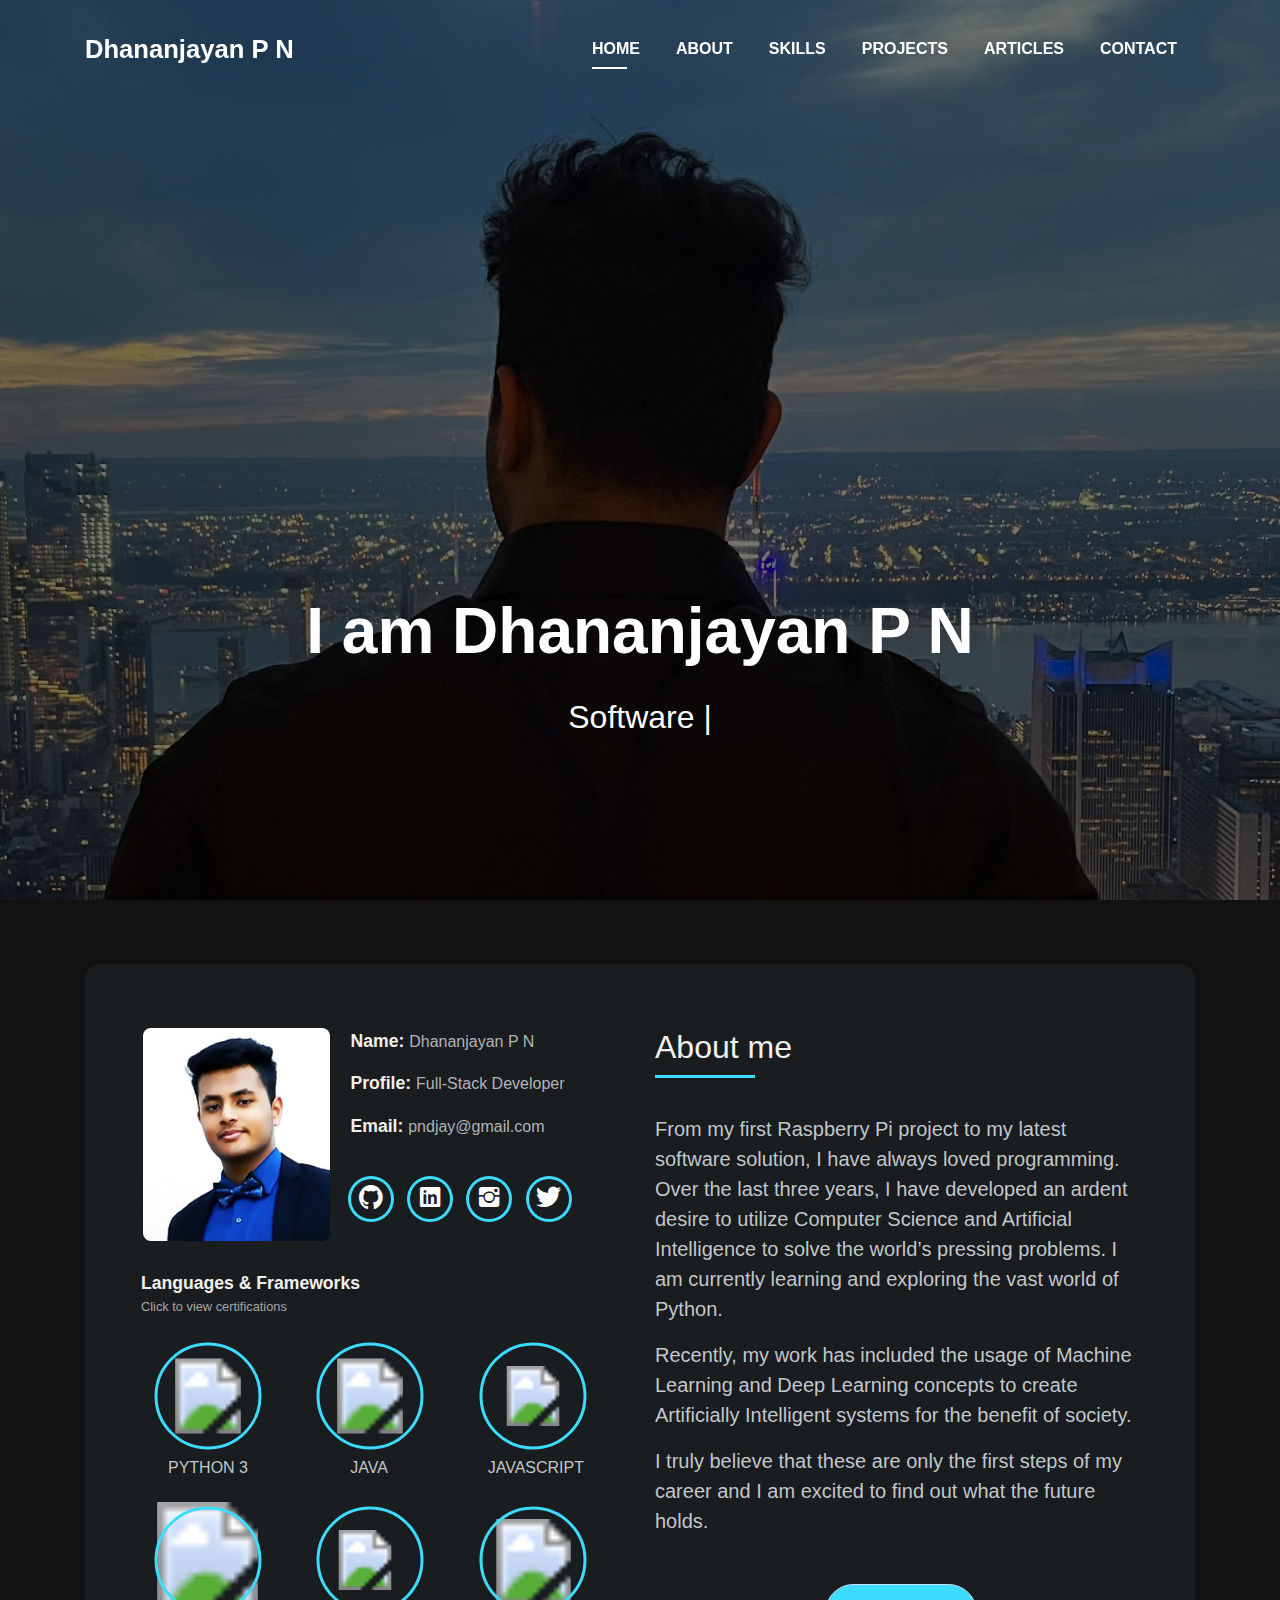
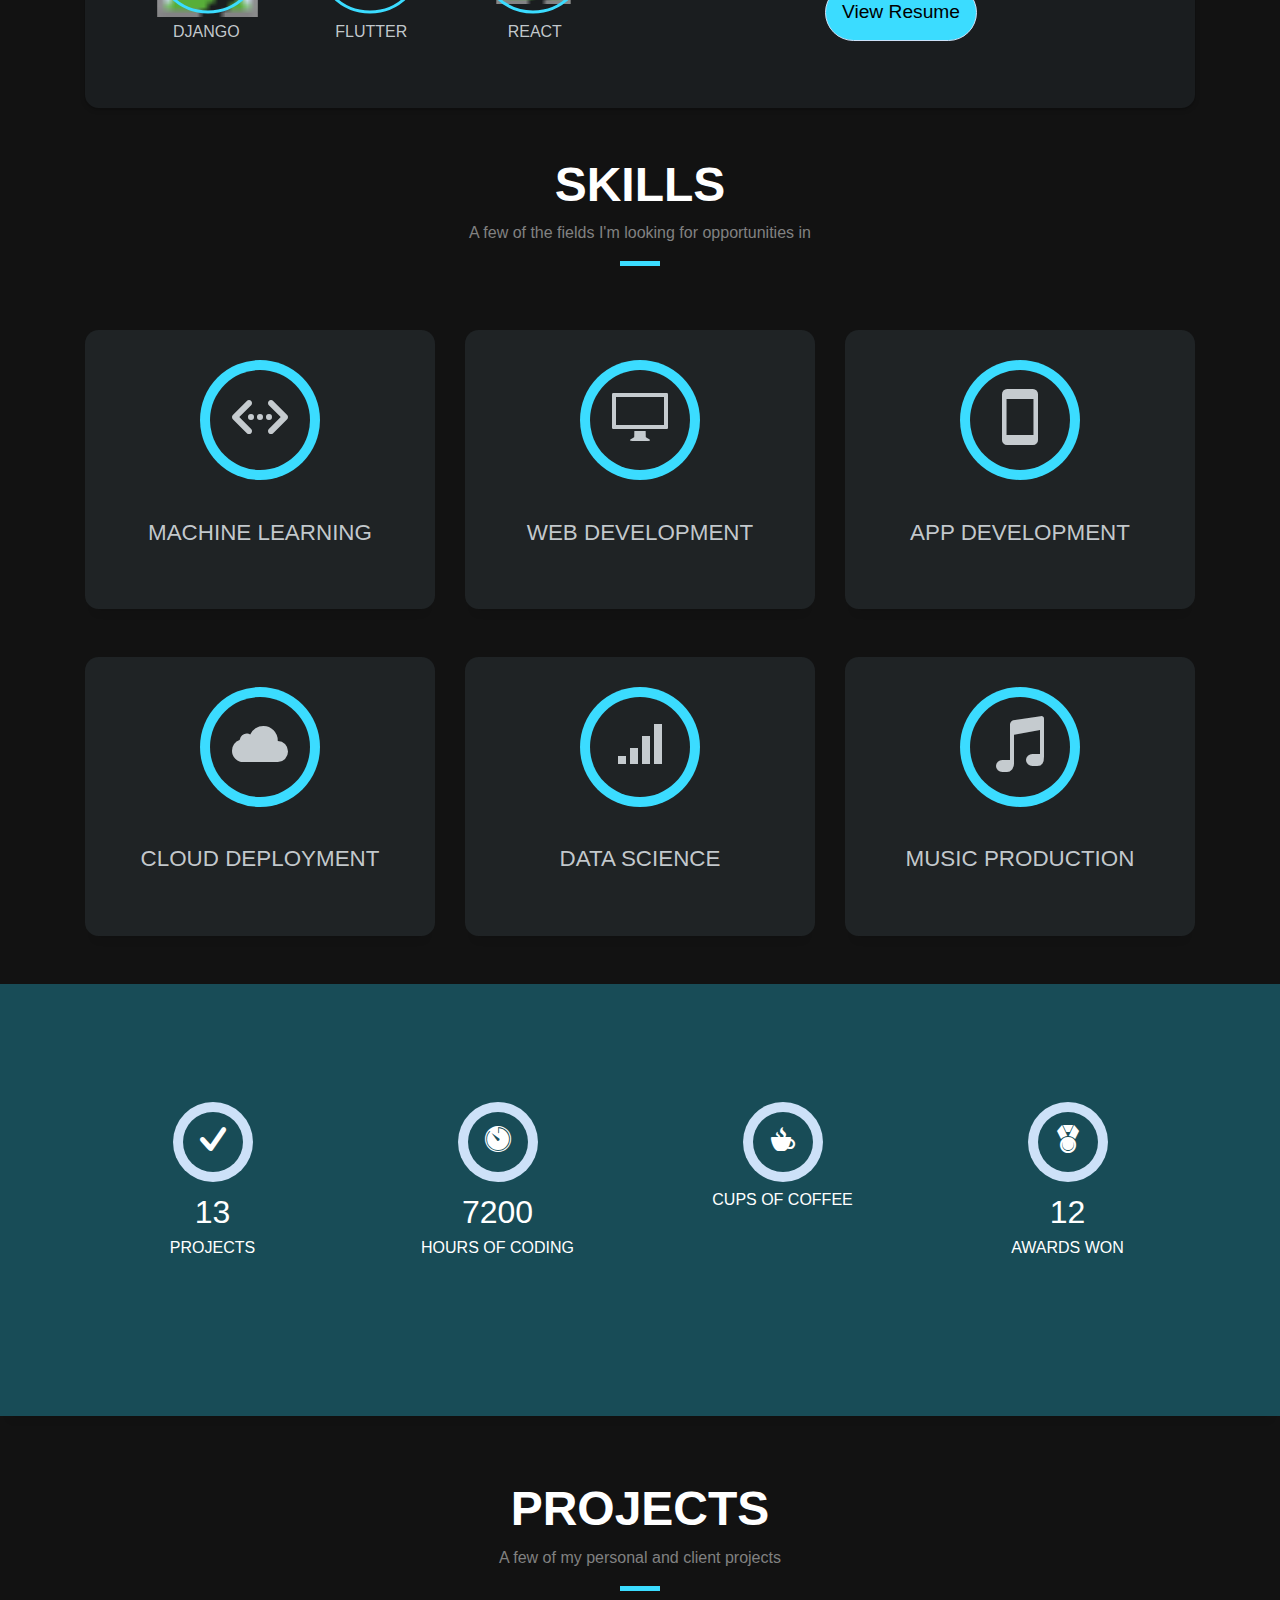
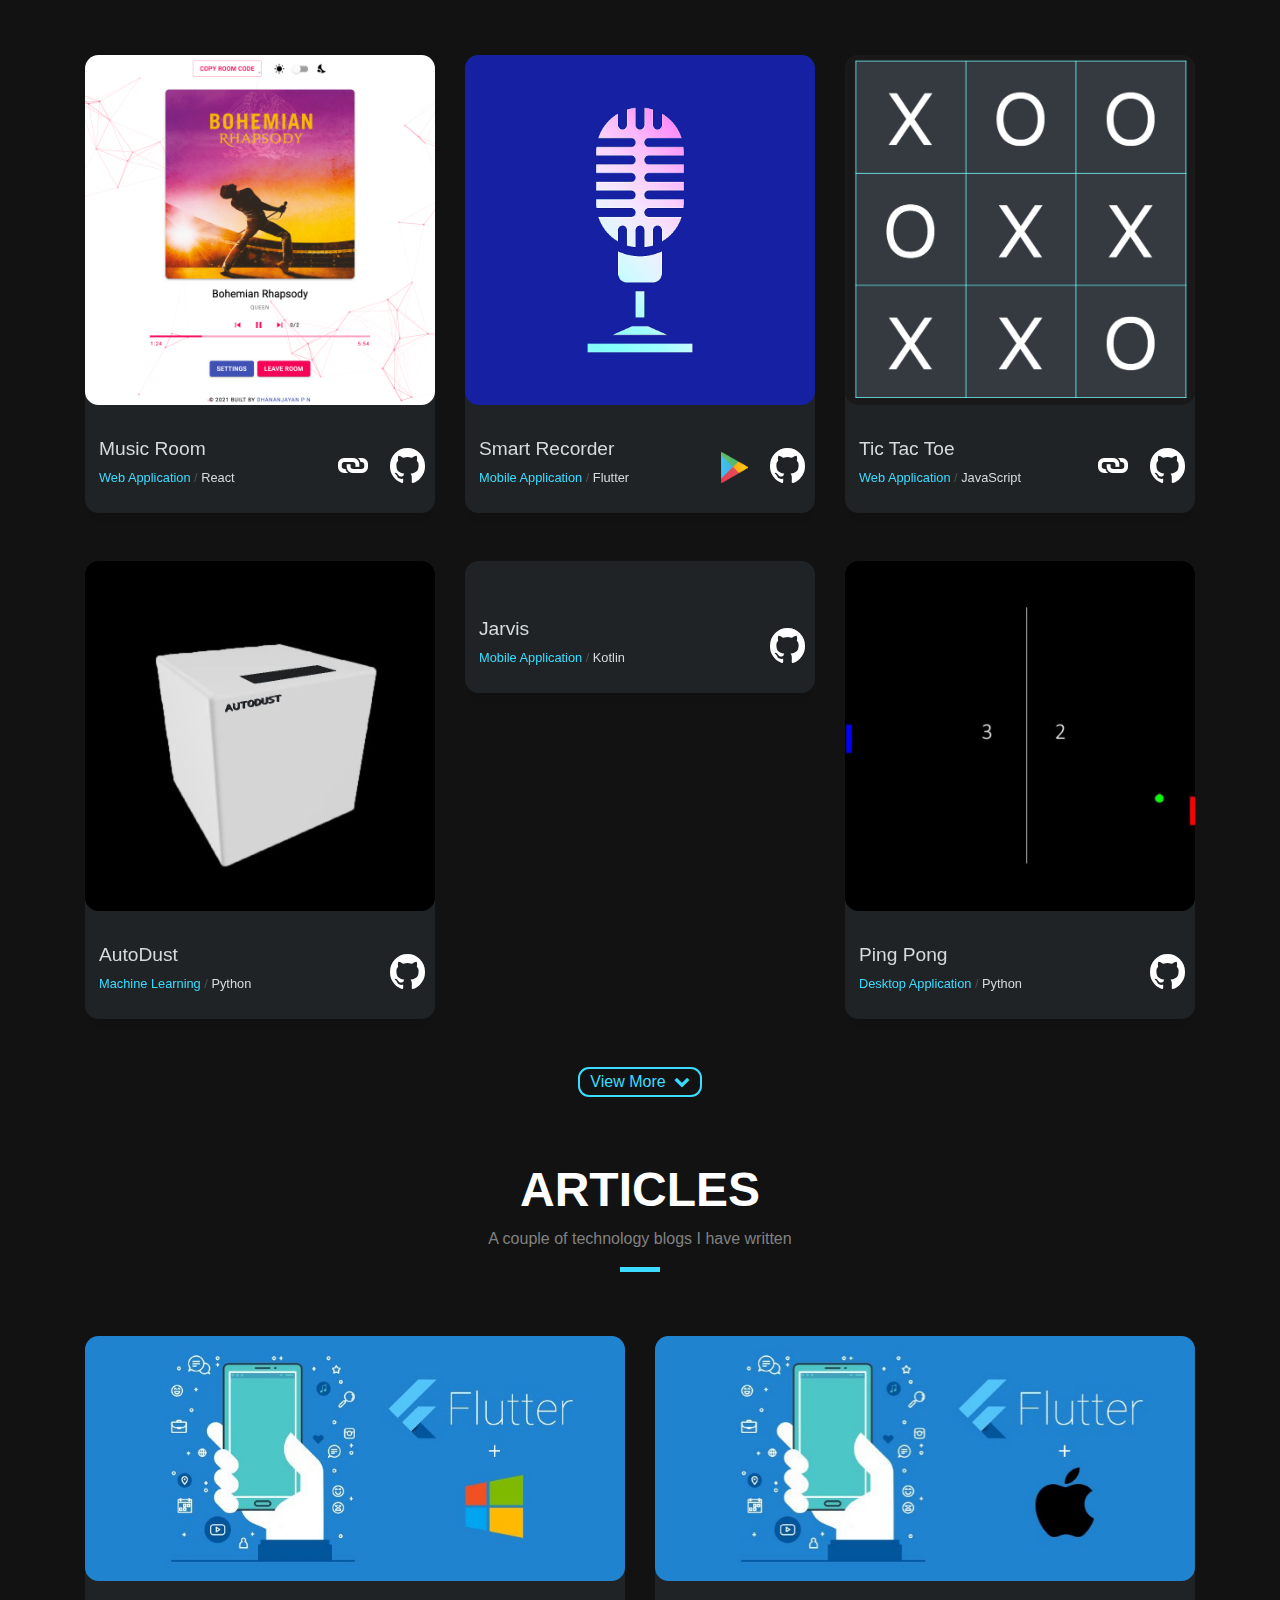
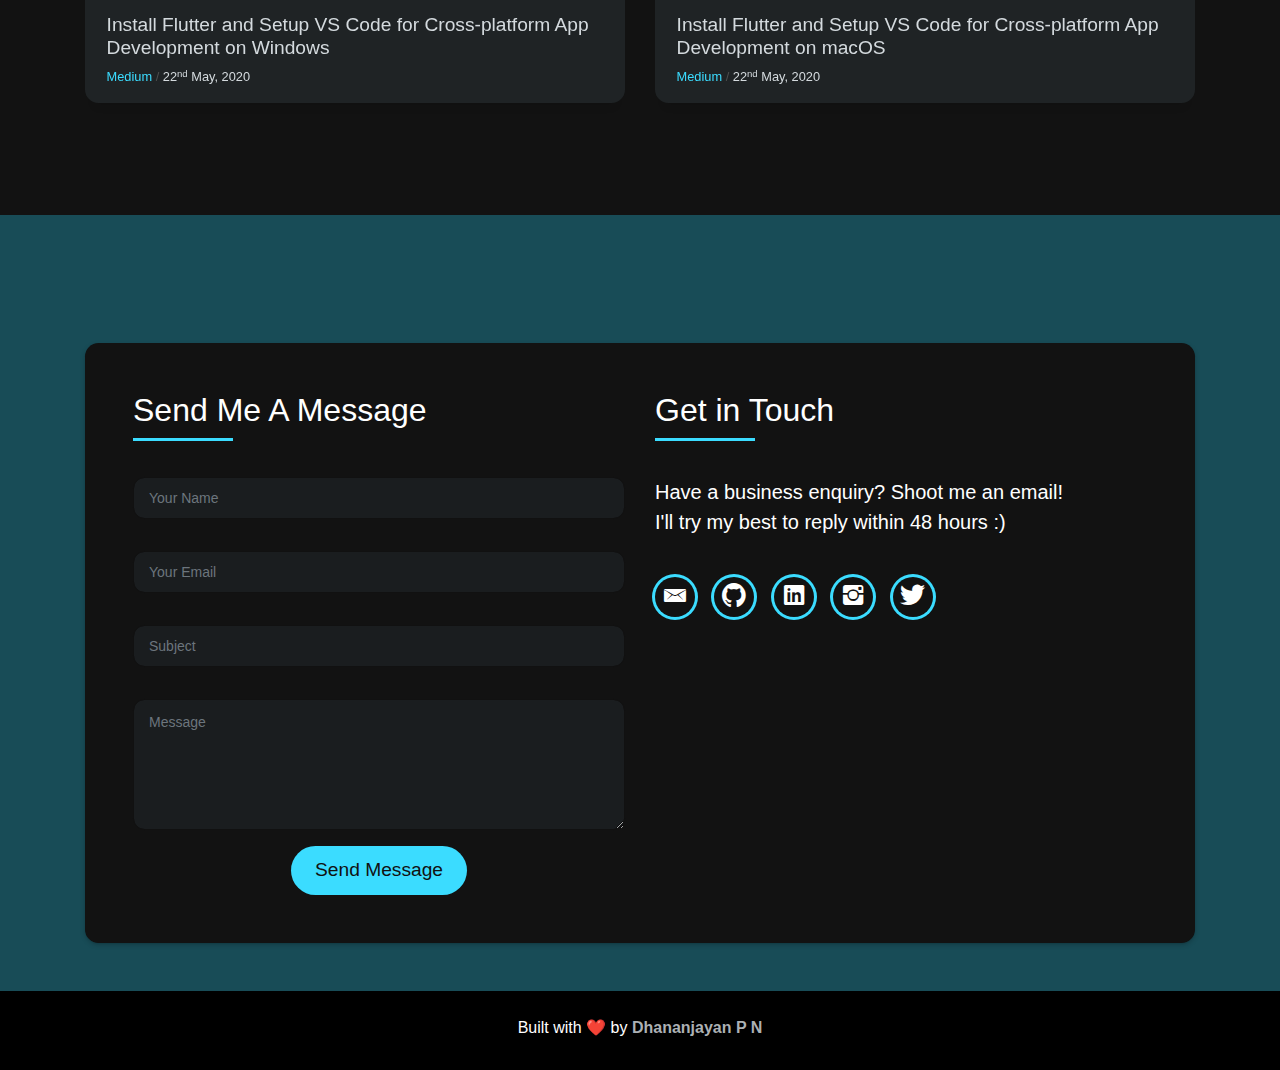
==== commit 850e553f: "counter update" ====
--- a/index.html
+++ b/index.html
@@ -11,6 +11,18 @@
       gtag("js", new Date());
 
       gtag("config", "UA-165644618-1");
+    </script>
+    
+    <script type="module">
+      let counter = document.getElementById("dynamic-coffee-counter");
+      console.log(counter);
+      fetch('https://coffee-tracker-v1.herokuapp.com/api/tracker/get-djay-count').then(function (response) {
+        return response.json();
+      }).then(function (data) {
+        counter.innerText = data.count;
+      }).catch(function (err) {
+        console.warn('Unable to fetch coffee counter', err);
+      });
     </script>
 
     <meta charset="utf-8" />
@@ -617,7 +629,7 @@
                   <span class="ico-circle"><i class="ion-coffee"></i></span>
                 </div>
                 <div class="counter-num">
-                  <p class="counter">69420</p>
+                  <p id="dynamic-coffee-counter" class="counter"></p>
                   <span class="counter-text">CUPS OF COFFEE</span>
                 </div>
               </div>
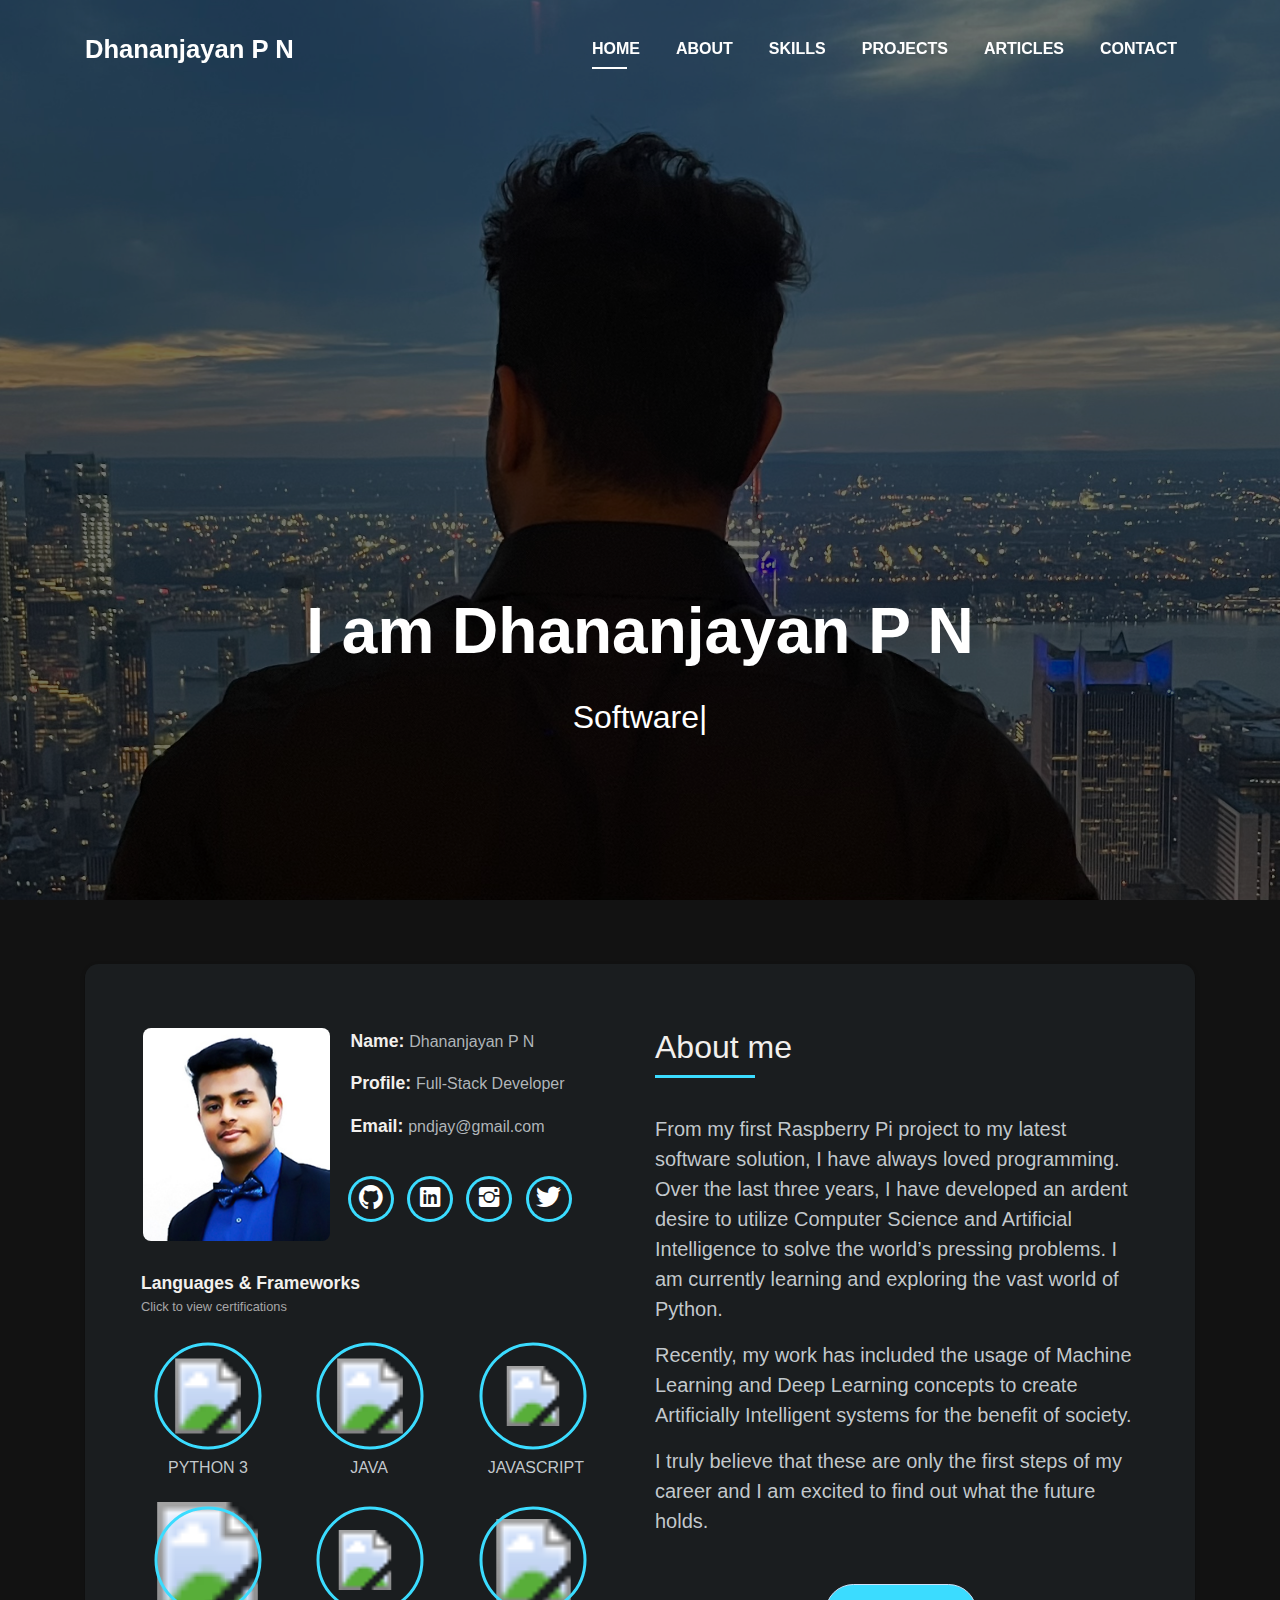
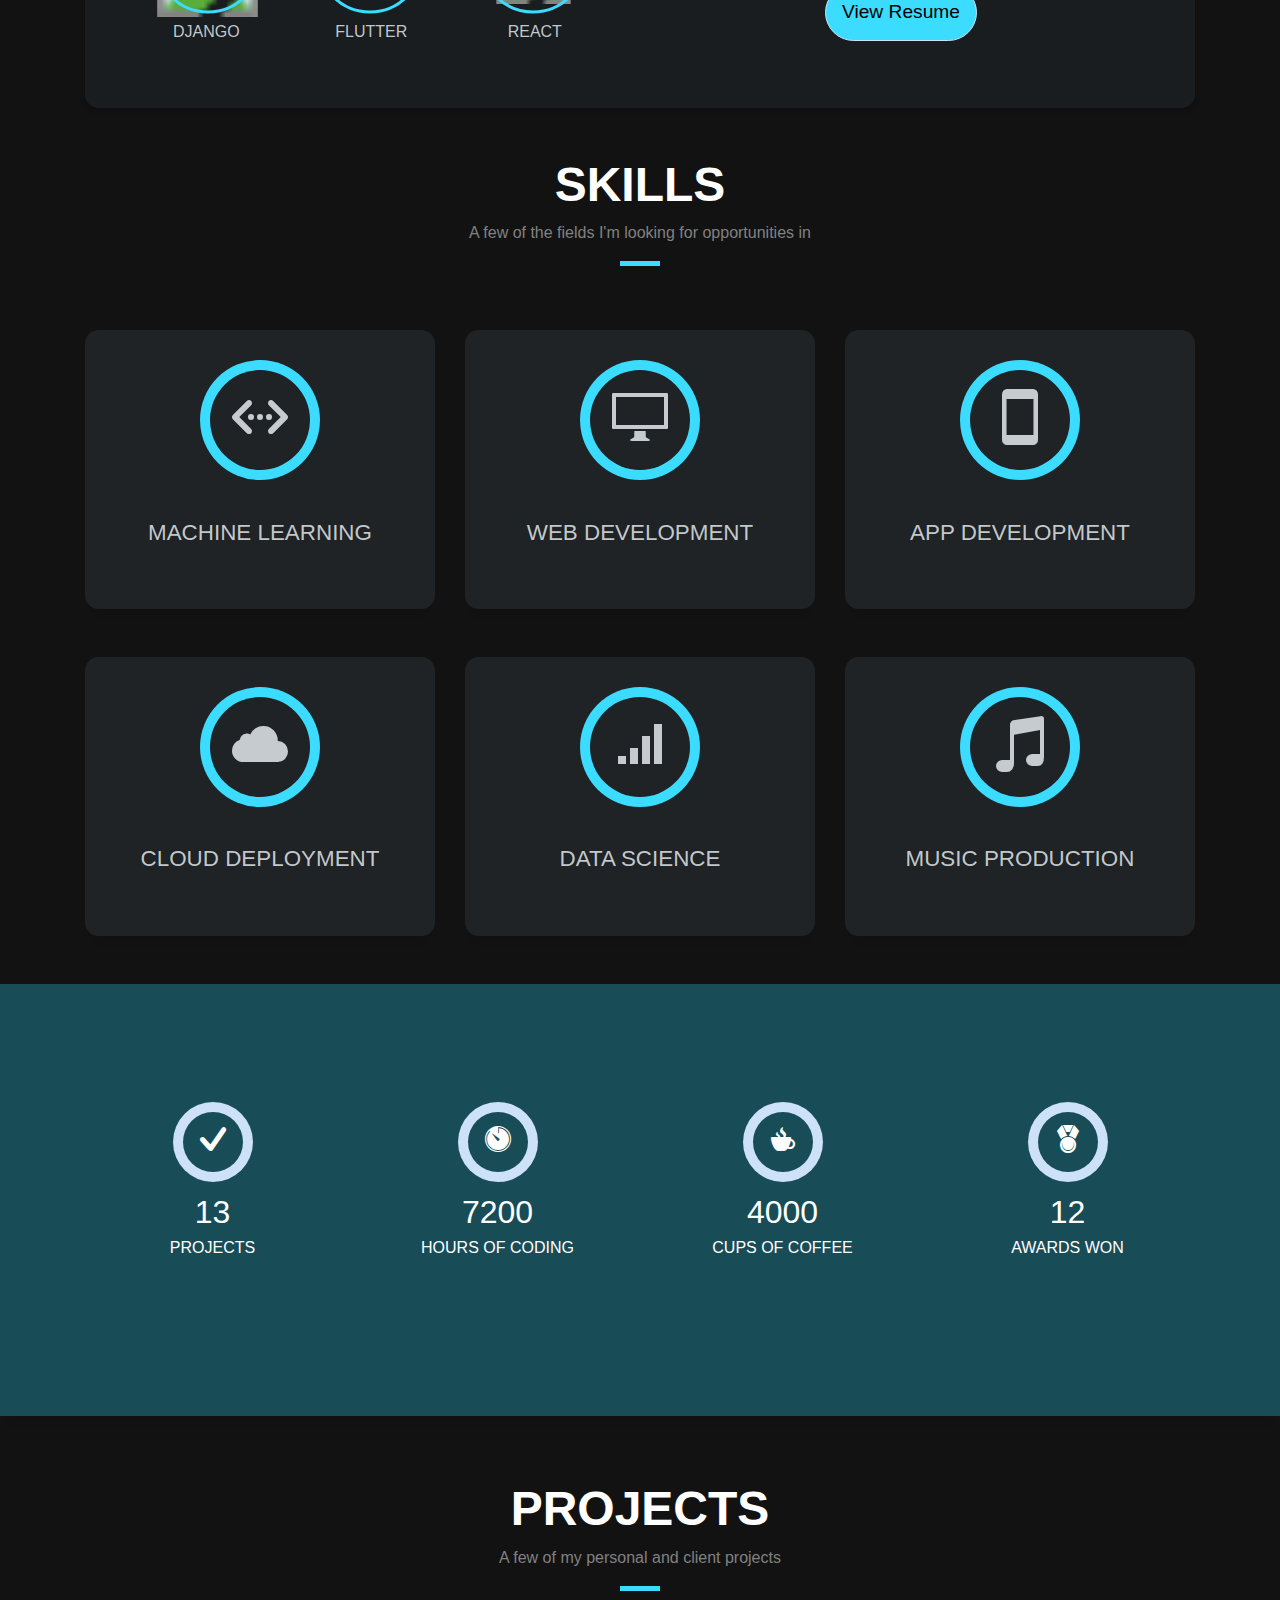
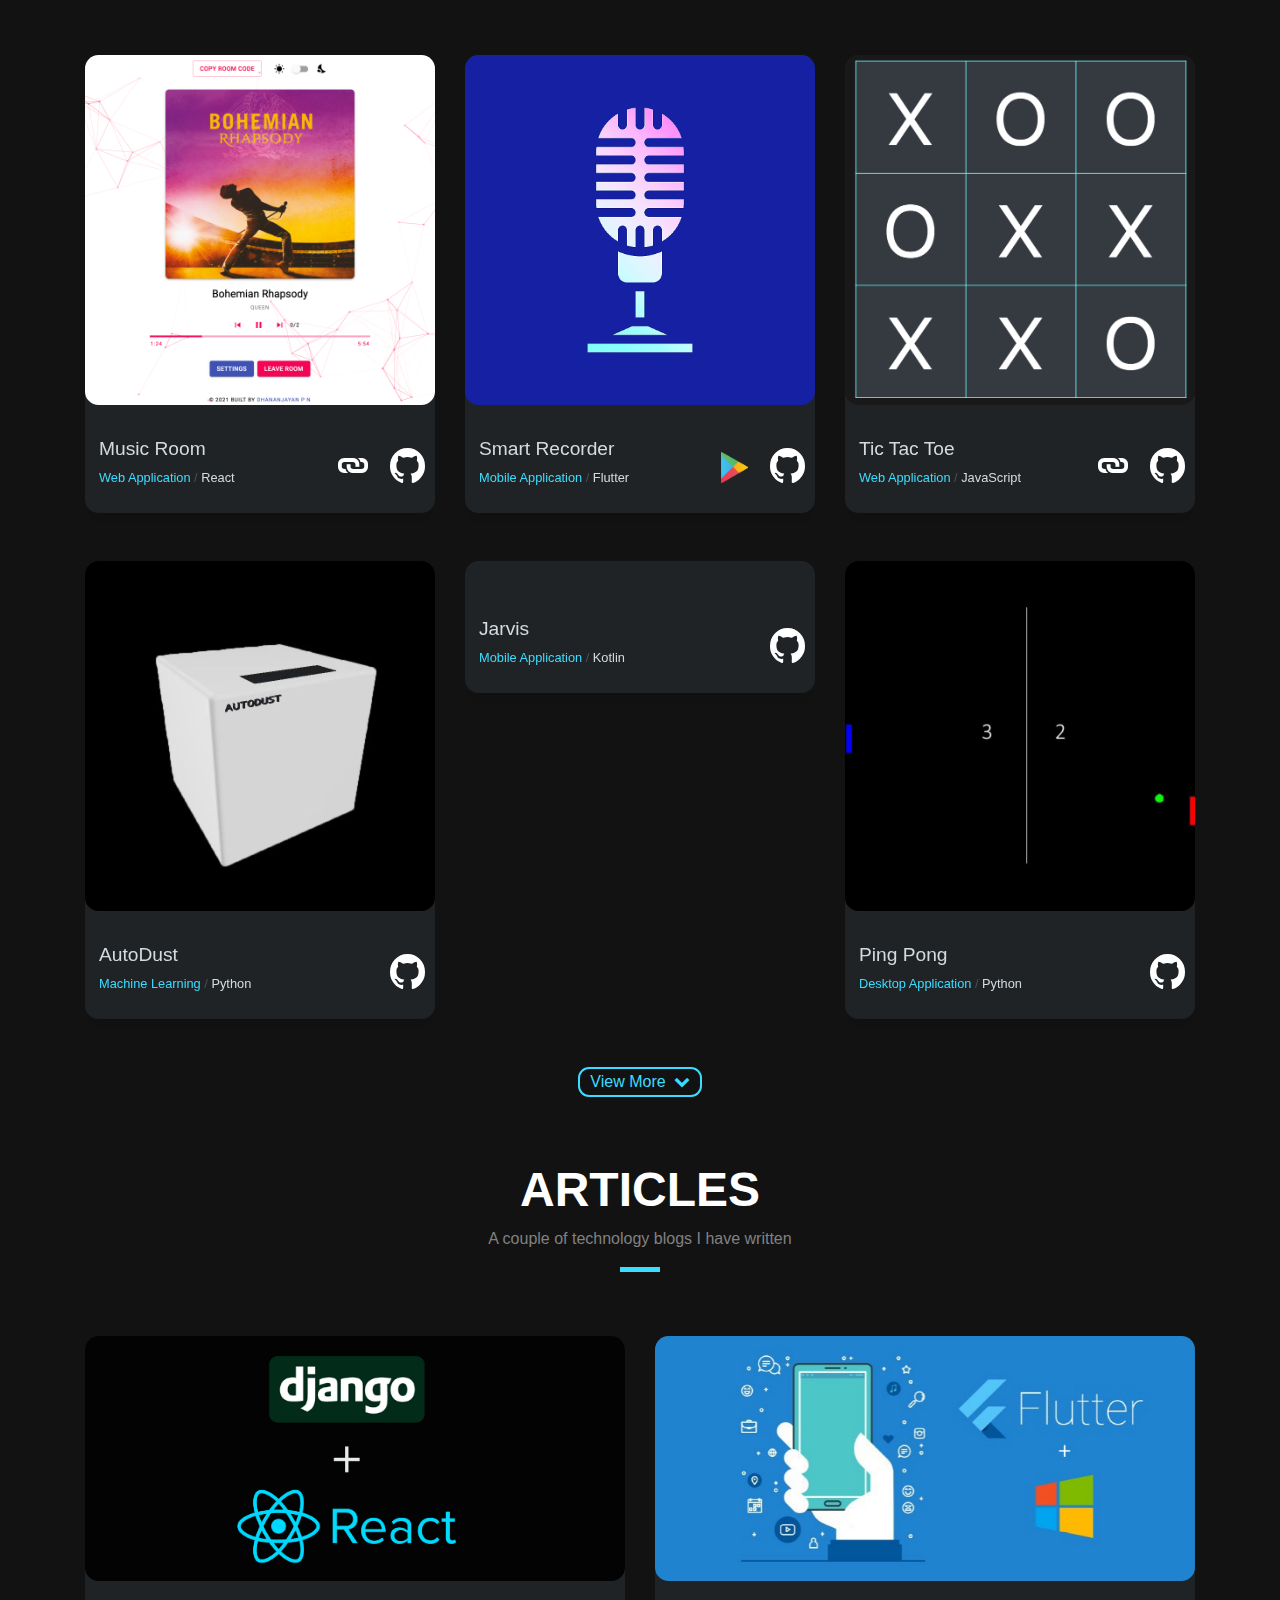
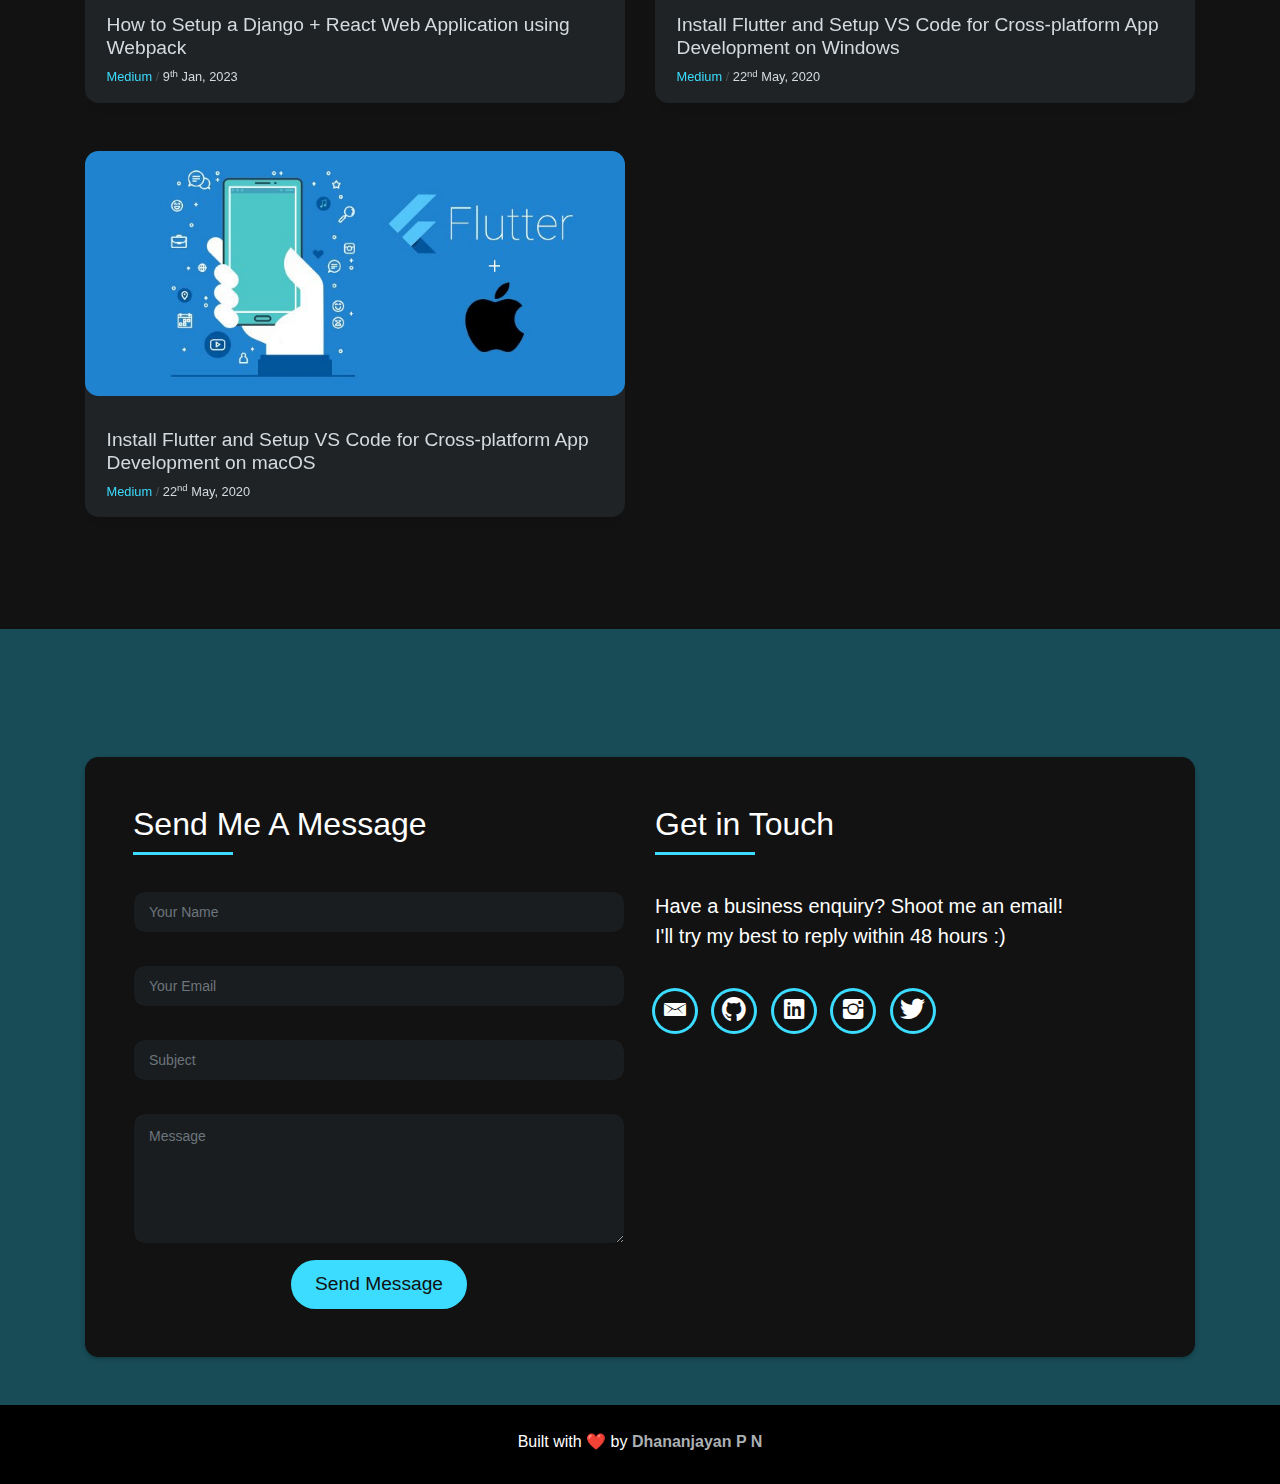
==== commit bfb6932a: "new django-react article" ====
--- a/index.html
+++ b/index.html
@@ -629,7 +629,8 @@
                   <span class="ico-circle"><i class="ion-coffee"></i></span>
                 </div>
                 <div class="counter-num">
-                  <p id="dynamic-coffee-counter" class="counter"></p>
+                  <!-- <p id="dynamic-coffee-counter" class="counter"></p> -->
+                  <p class="counter">4000</p>
                   <span class="counter-text">CUPS OF COFFEE</span>
                 </div>
               </div>
@@ -960,6 +961,25 @@
             </div>
           </div>
           <div class="row">
+            <div class="col-md-6">
+              <a href="https://pndjay.medium.com/how-to-setup-a-django-react-web-application-using-webpack-9226b126bf8c">
+                <div class="work-box work-box-zoom">
+                  <div class="work-img">
+                    <img src="assets/img/articles/django-react.png" alt="" height="300px" class="img-fluid" />
+                  </div>
+                  <div class="work-content">
+                    <div class="row">
+                      <div class="col-sm-12">
+                        <h2 class="w-title">How to Setup a Django + React Web Application using Webpack</h2>
+                        <div class="w-more">
+                          <span class="w-ctegory">Medium</span> / <span class="w-date">9<sup>th</sup> Jan, 2023</span>
+                        </div>
+                      </div>
+                    </div>
+                  </div>
+                </div>
+              </a>
+            </div>
             <div class="col-md-6">
               <a href="https://levelup.gitconnected.com/install-flutter-and-setup-vs-code-for-app-dev-on-windows-86c1933718ef">
                 <div class="work-box work-box-zoom">
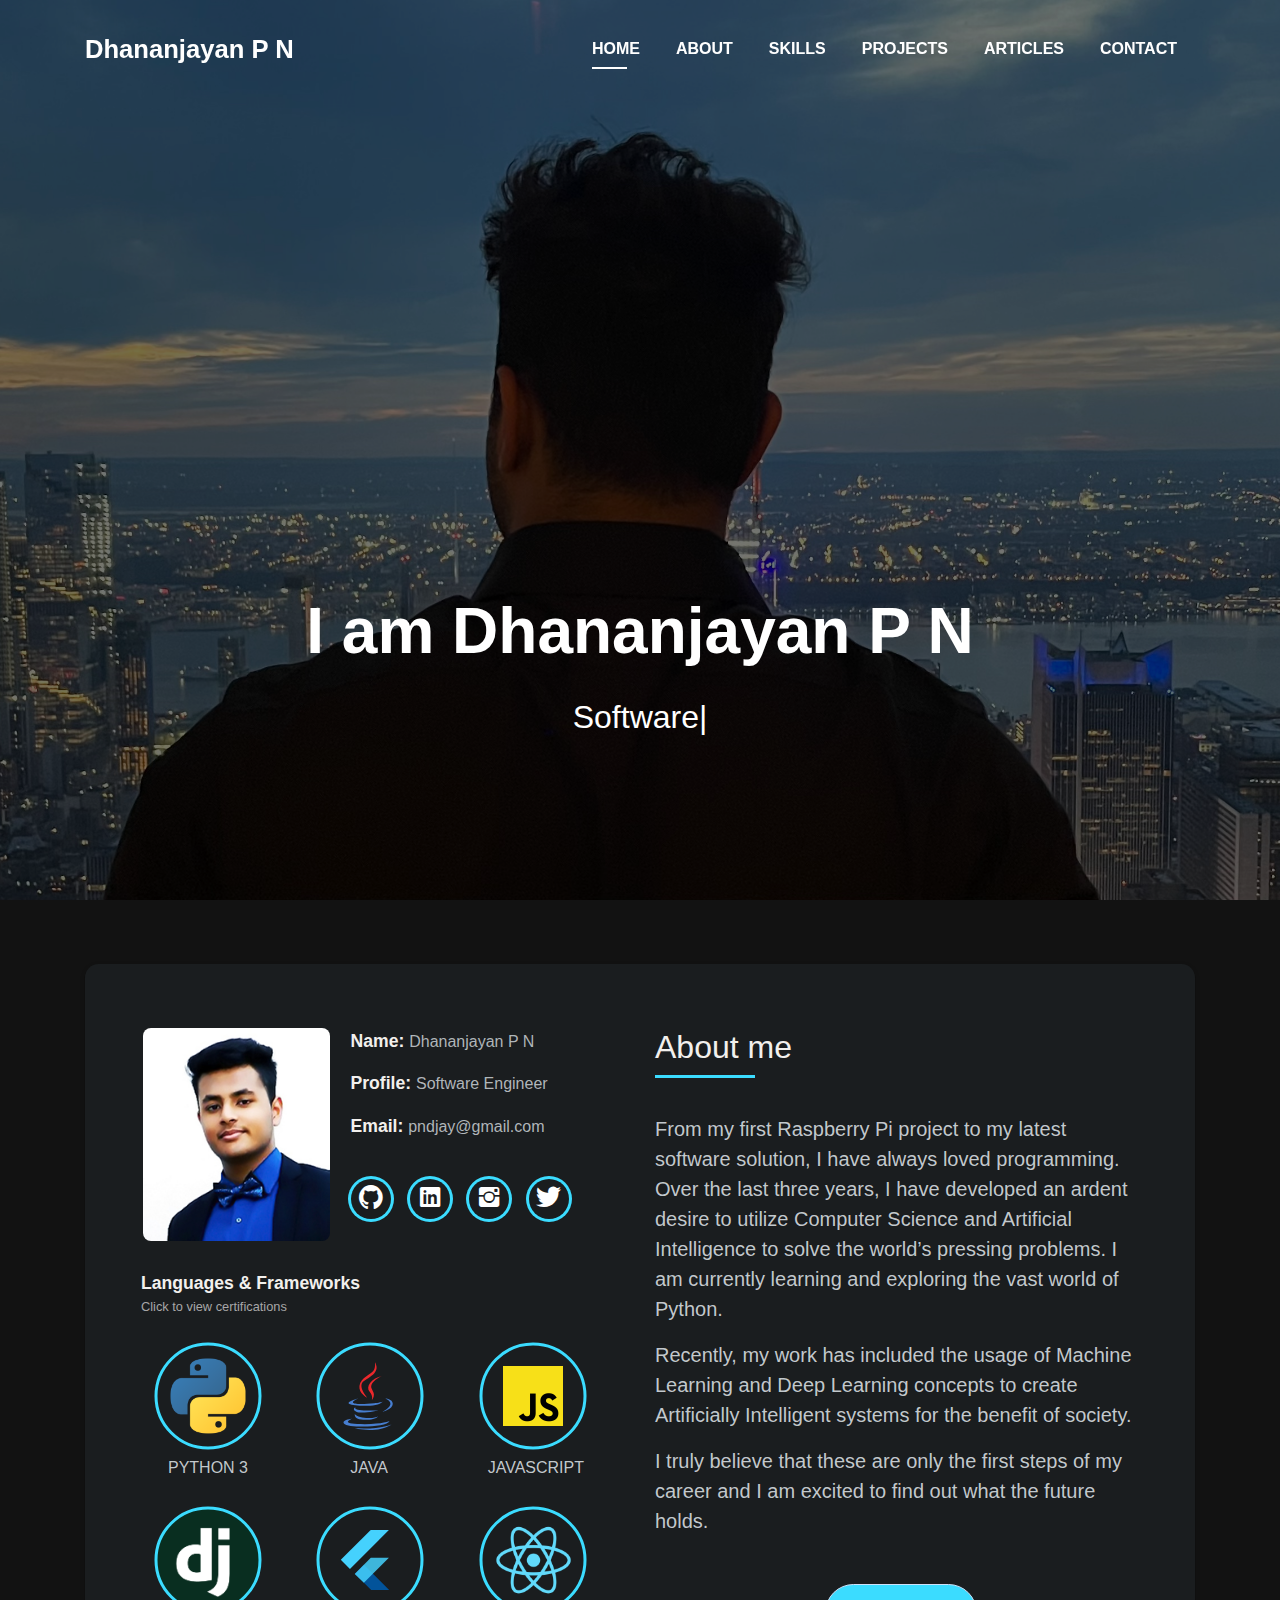
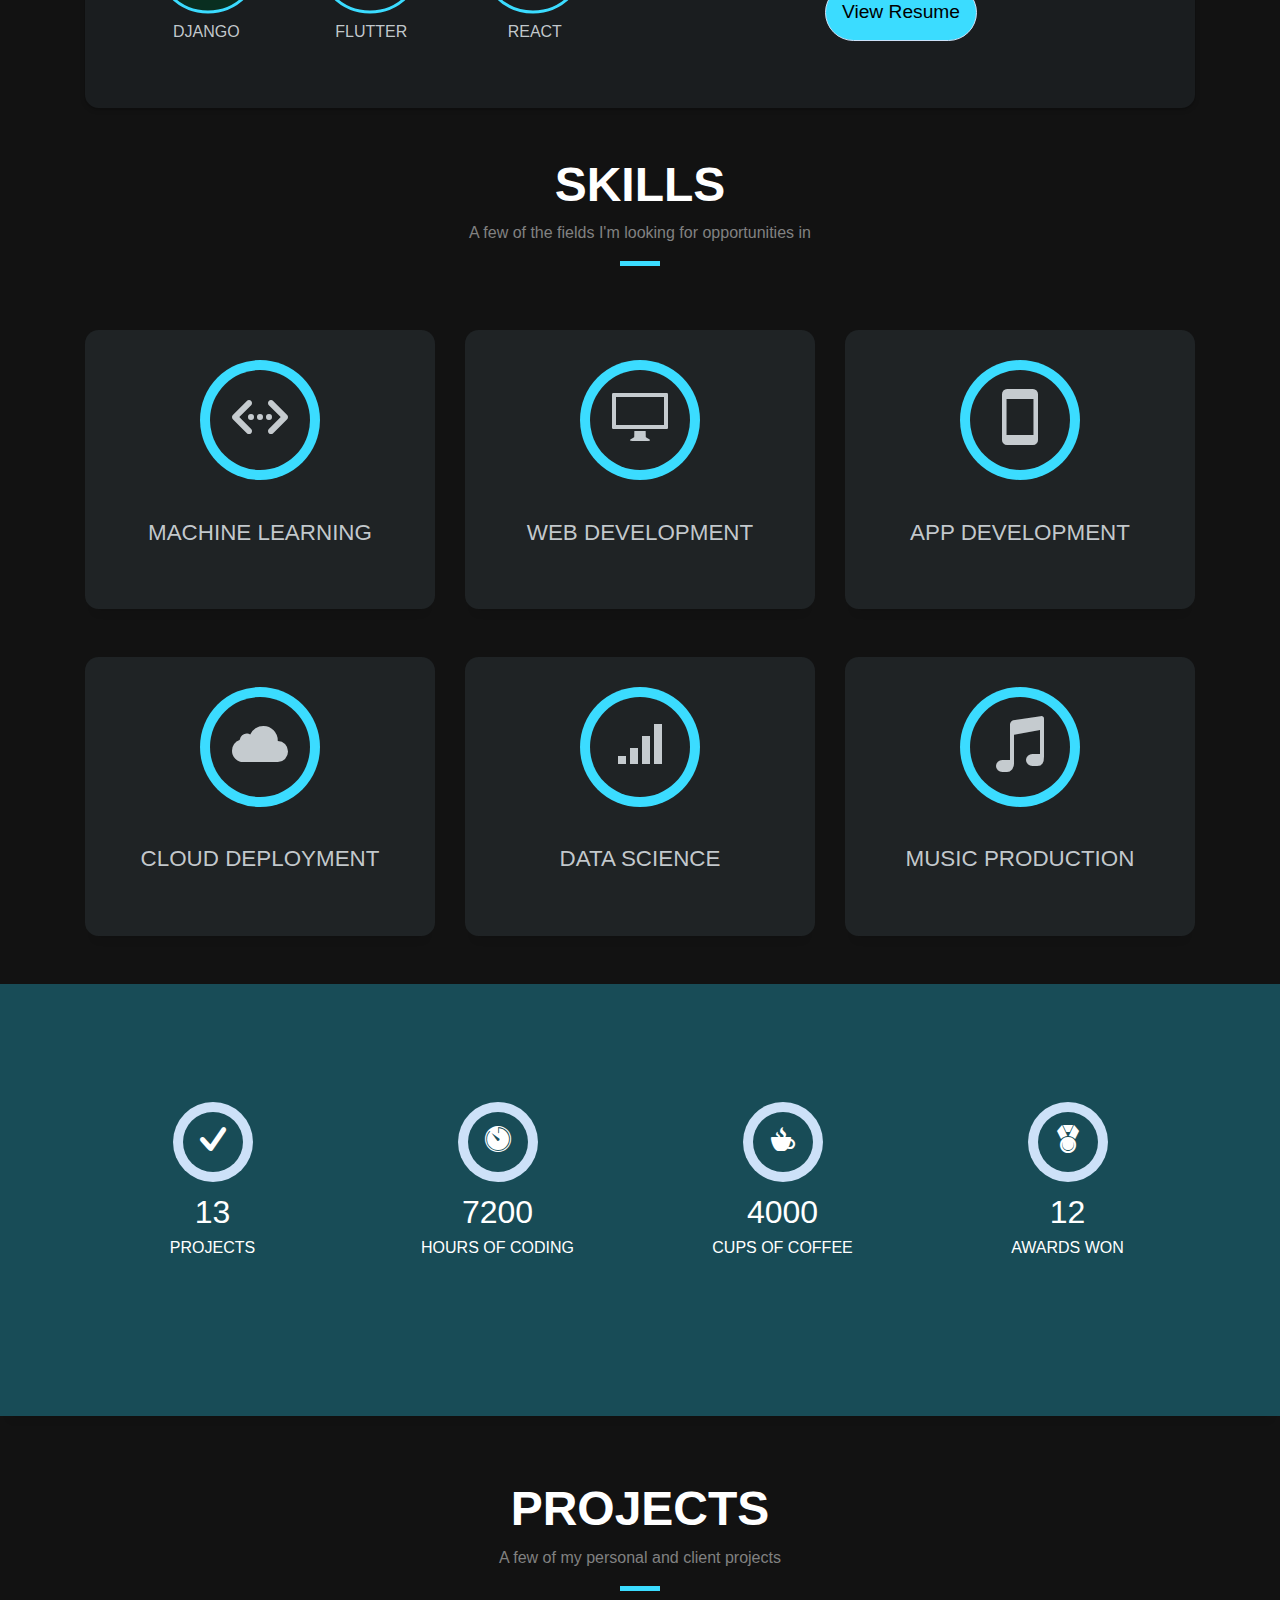
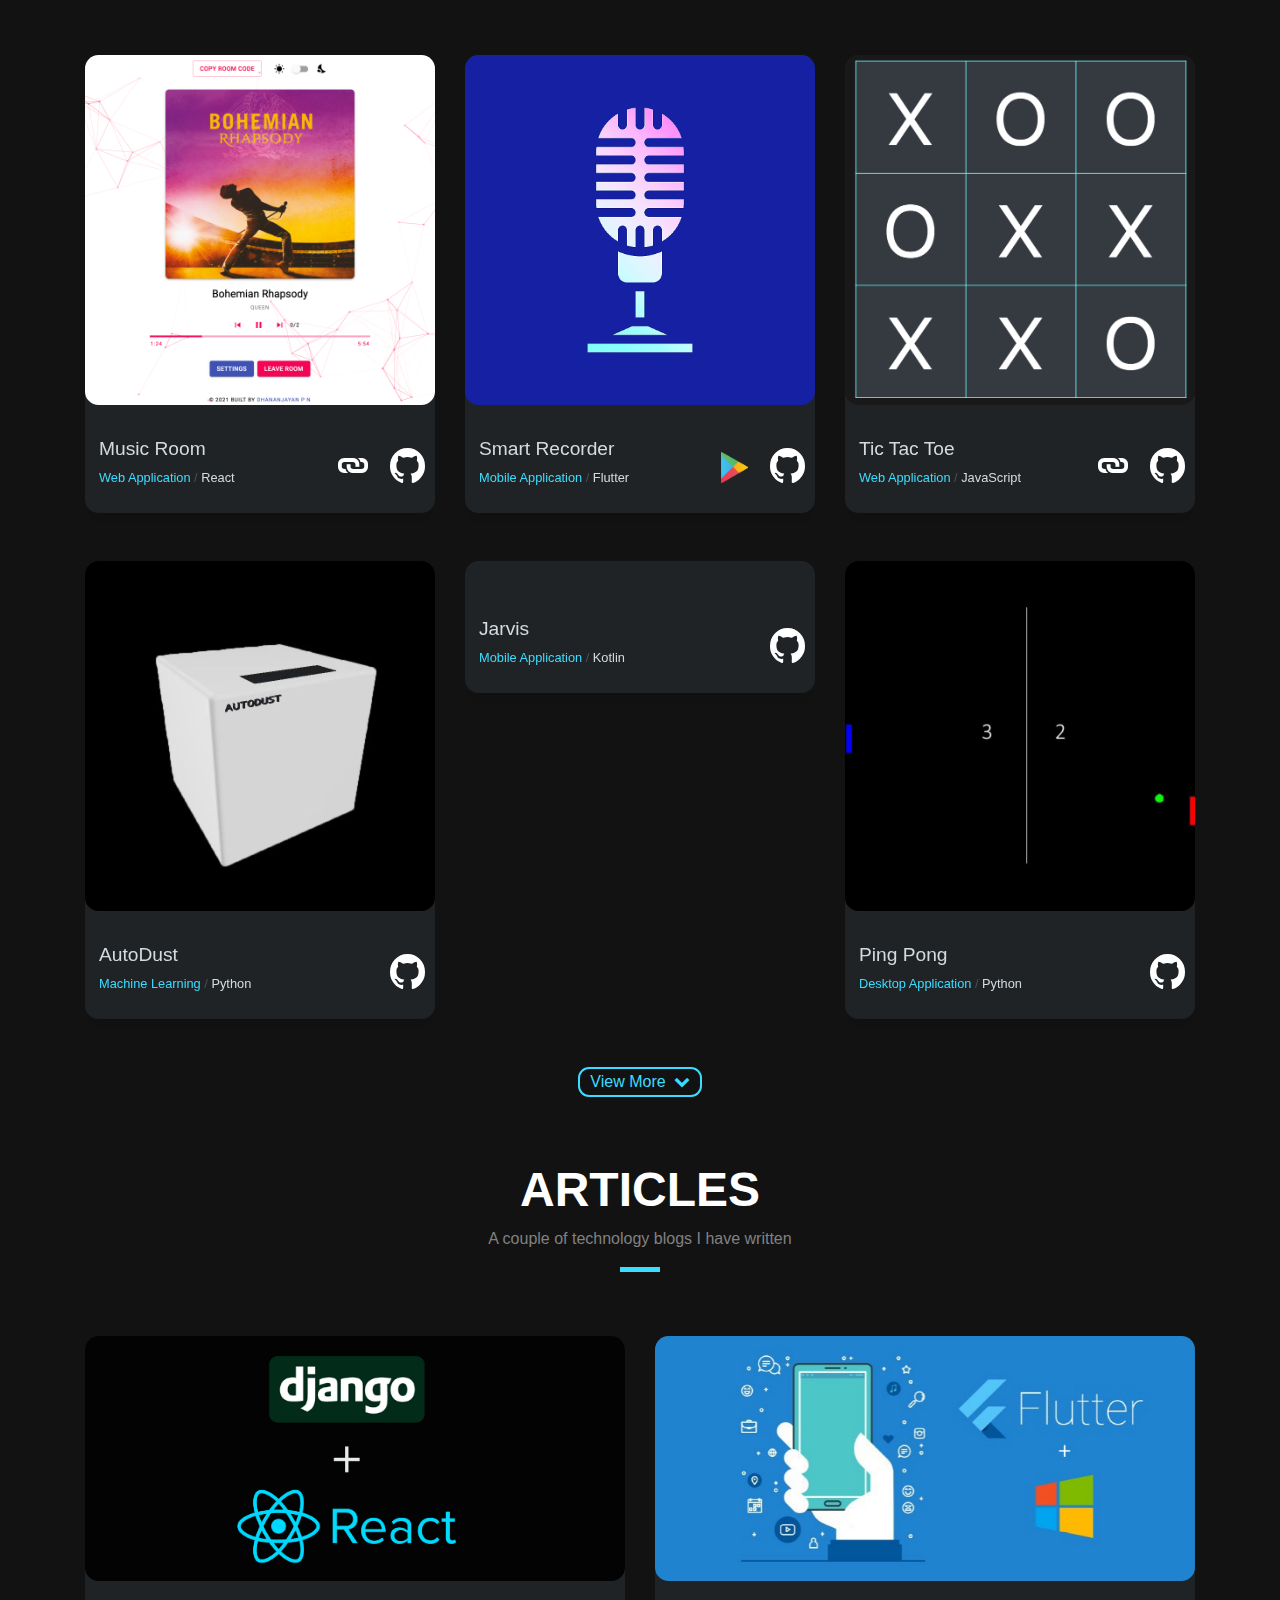
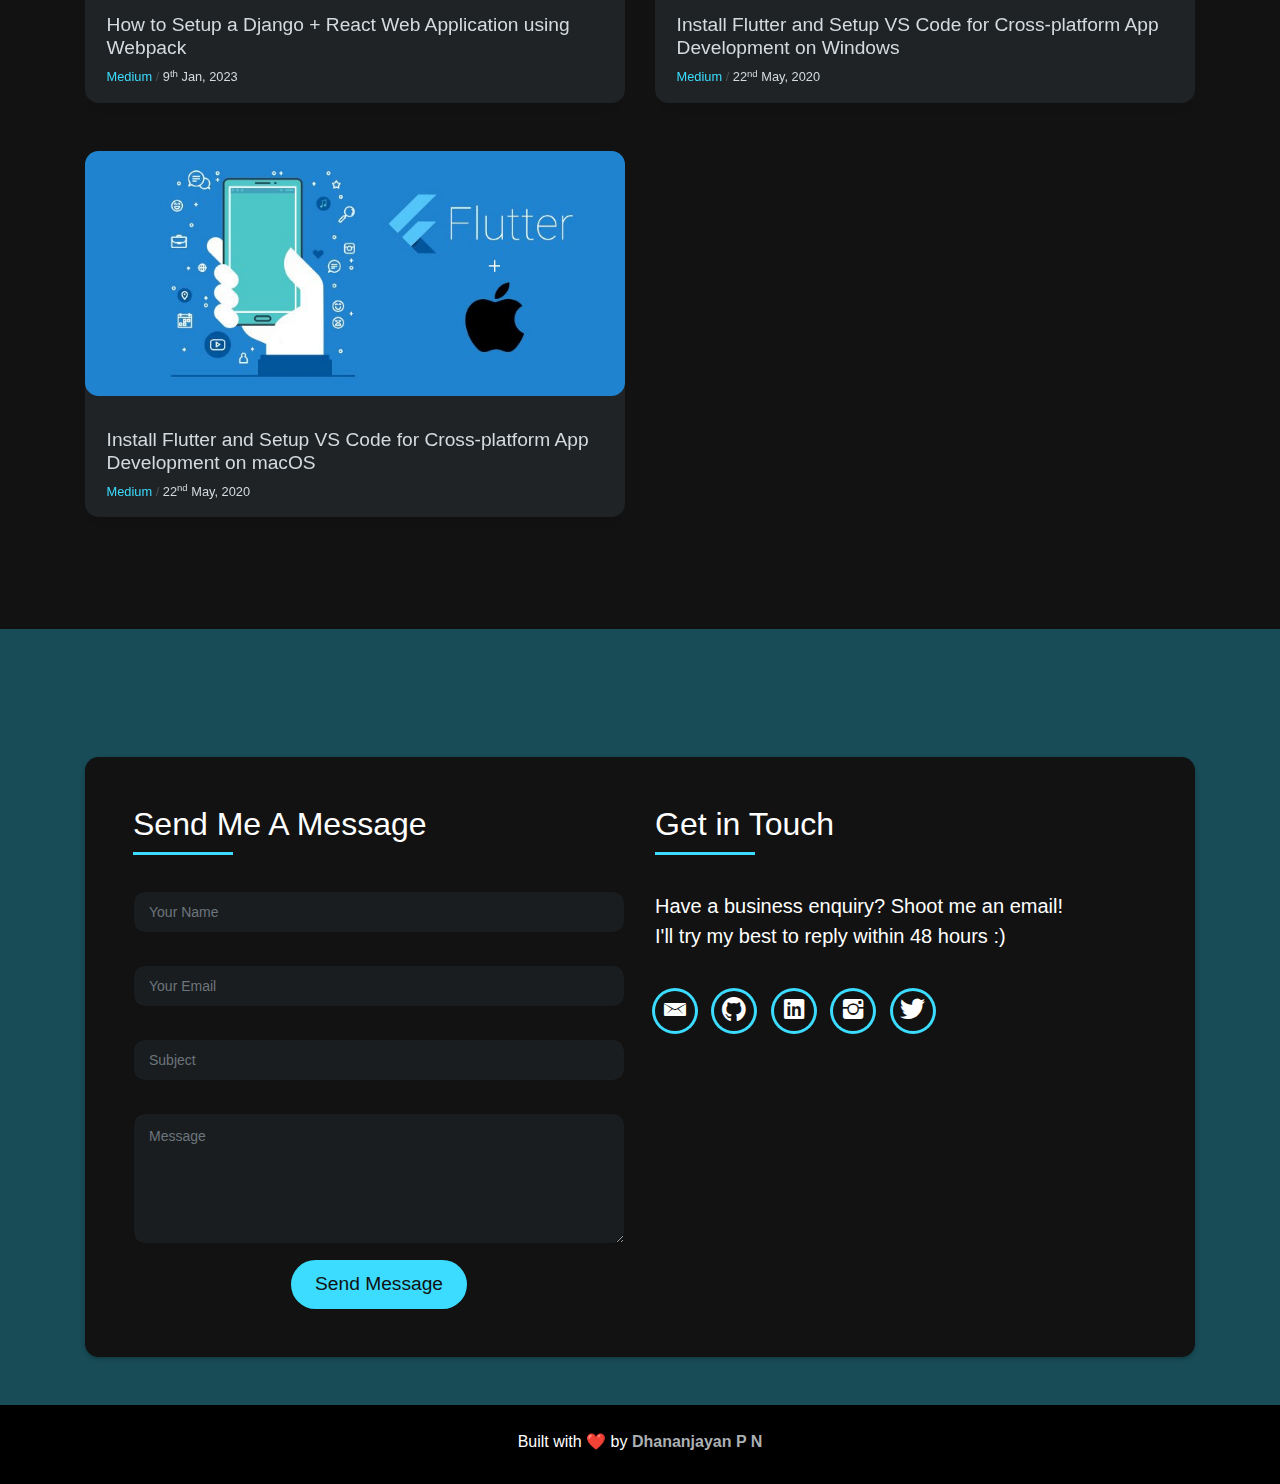
==== commit 1d1a291f: "update images" ====
--- a/index.html
+++ b/index.html
@@ -128,7 +128,7 @@
                       <div class="col-sm-6 col-md-7">
                         <div class="about-info">
                           <p><span class="title-s">Name: </span> <span style="color: #d4daded0">Dhananjayan P N</span></p>
-                          <p><span class="title-s">Profile: </span> <span style="color: #d4daded0">Full-Stack Developer</span></p>
+                          <p><span class="title-s">Profile: </span> <span style="color: #d4daded0">Software Engineer</span></p>
                           <p>
                             <span class="title-s">Email: </span>
                             <span style="color: #d4daded0"><a href="mailto://pndjay@gmail.com">pndjay@gmail.com</a></span>
@@ -170,7 +170,7 @@
                               <image
                                 width="75"
                                 height="75"
-                                xlink:href="https://engineering.fb.com/wp-content/uploads/2016/05/2000px-Python-logo-notext.svg_.png"
+                                xlink:href="/assets/img/logos/python-logo.webp"
                                 transform="translate(22.5,22.5)"
                               />
                               <circle
@@ -193,7 +193,7 @@
                               <image
                                 width="75"
                                 height="75"
-                                xlink:href="https://sdc.csc.ncsu.edu/img/techres/java-logo.svg"
+                                xlink:href="/assets/img/logos/java-logo.svg"
                                 transform="translate(22.5,22.5)"
                               />
                               <circle
@@ -216,7 +216,7 @@
                               <image
                                 width="60"
                                 height="60"
-                                xlink:href="https://upload.wikimedia.org/wikipedia/commons/thumb/9/99/Unofficial_JavaScript_logo_2.svg/480px-Unofficial_JavaScript_logo_2.svg.png"
+                                xlink:href="/assets/img/logos/js-logo.png"
                                 transform="translate(30,30)"
                               />
                               <circle
@@ -239,7 +239,7 @@
                               <image
                                 width="115"
                                 height="115"
-                                xlink:href="https://img.pngio.com/django-server-integration-wysiwyg-html-editor-froala-django-png-2048_1024.png"
+                                xlink:href="/assets/img/logos/django-logo.png"
                                 transform="translate(2,2)"
                               />
                               <circle
@@ -262,7 +262,7 @@
                               <image
                                 width="60"
                                 height="60"
-                                xlink:href="https://cdn.worldvectorlogo.com/logos/flutter-logo.svg"
+                                xlink:href="/assets/img/logos/flutter-logo.svg"
                                 transform="translate(25,30)"
                               />
                               <circle
@@ -282,7 +282,12 @@
                         <div class="col-sm-4" align="left" data-toggle="modal" data-target="#reactModal">
                           <div class="lang-zoom">
                             <svg class="progress-ring" width="120" height="120" style="margin: 0">
-                              <image width="85" height="85" xlink:href="https://cdn.auth0.com/blog/react-js/react.png" transform="translate(18,19)" />
+                              <image
+                                width="85"
+                                height="85"
+                                xlink:href="/assets/img/logos/react-logo.png"
+                                transform="translate(18,19)" 
+                              />
                               <circle
                                 class="progress-ring__circle"
                                 stroke="#3bdcff"
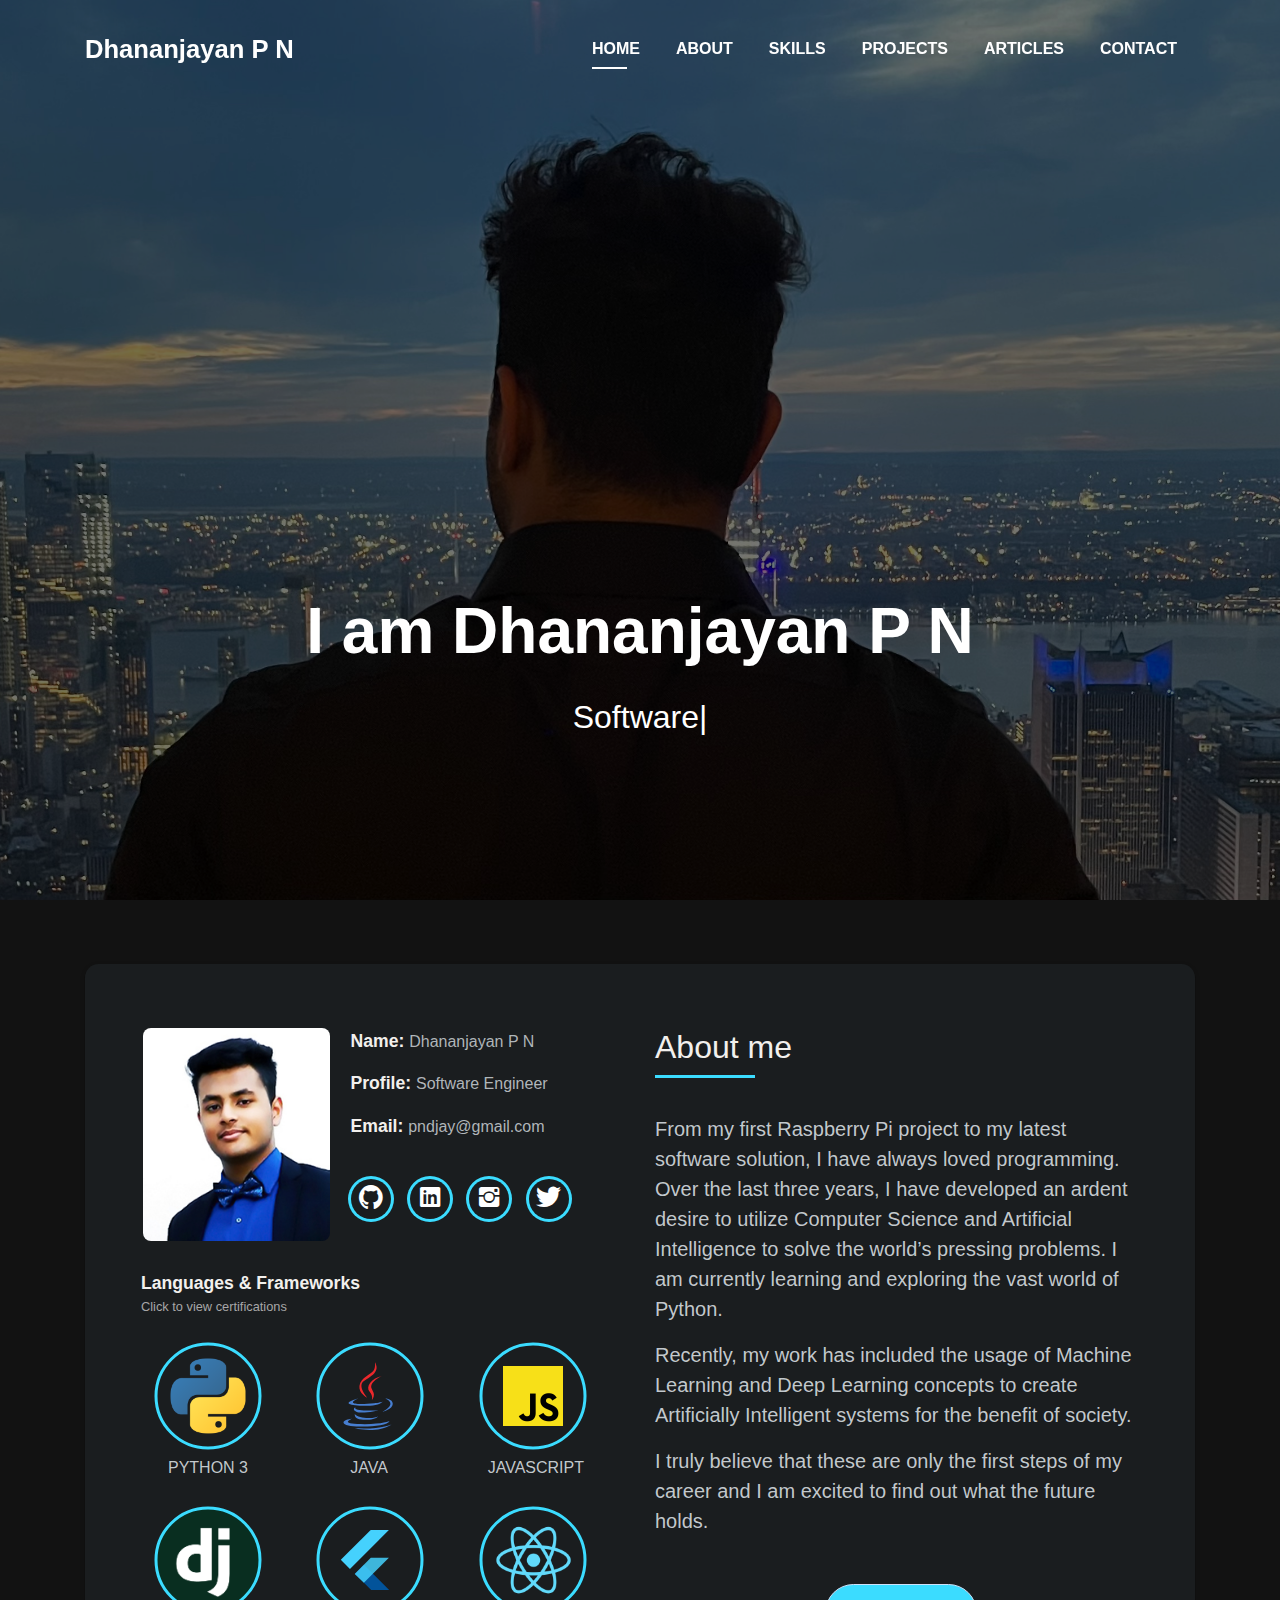
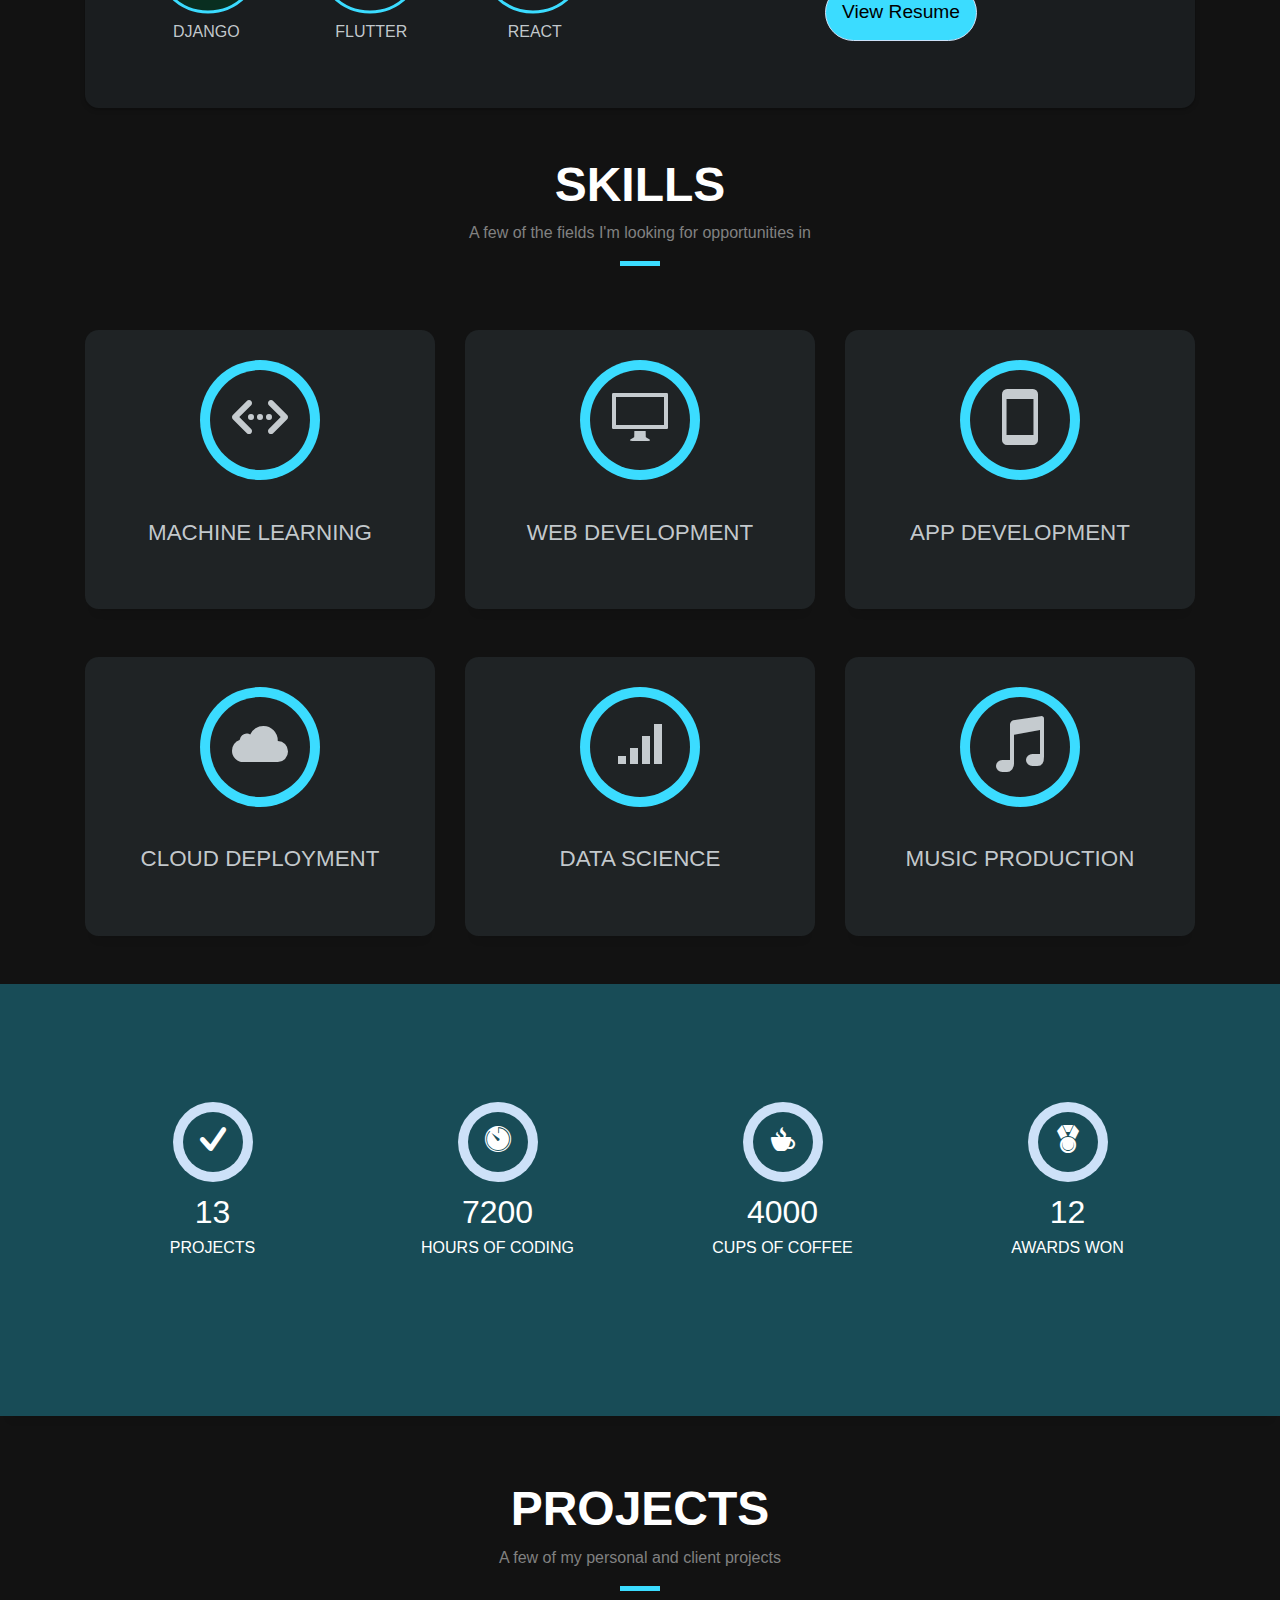
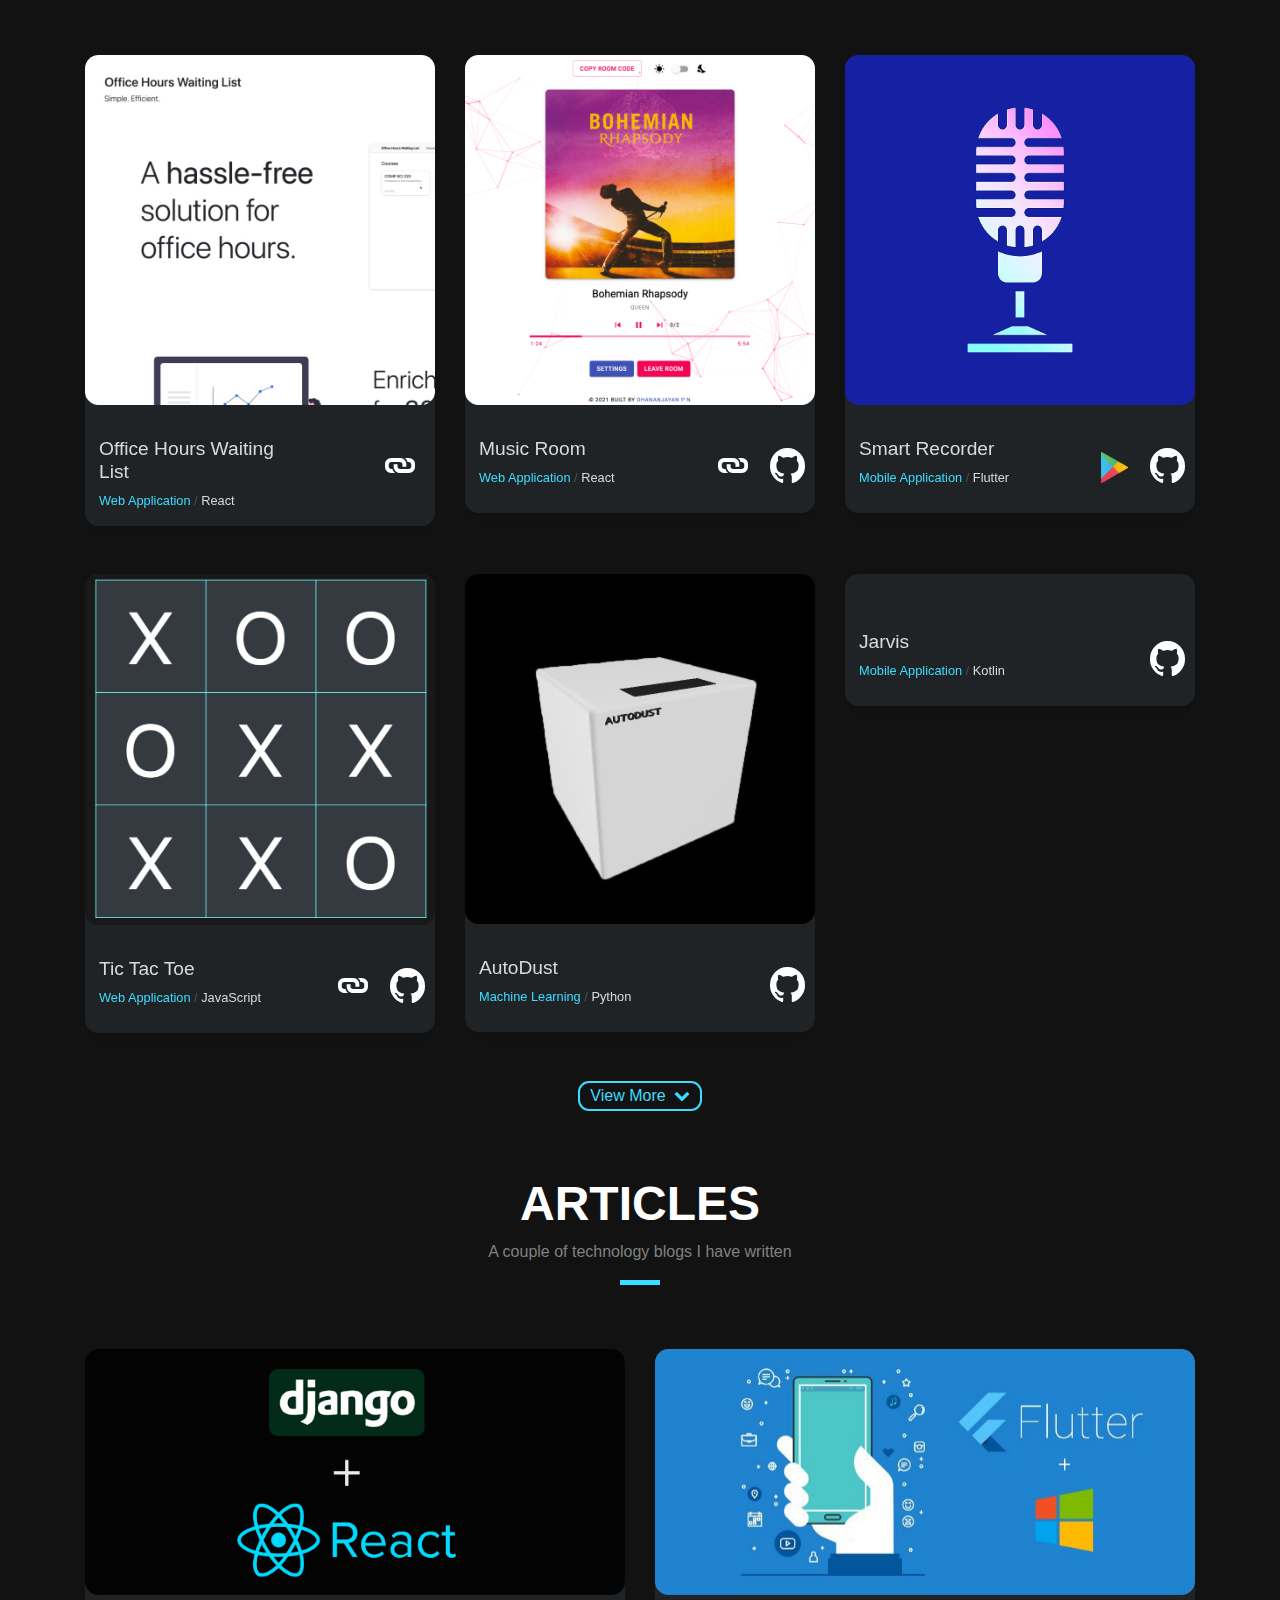
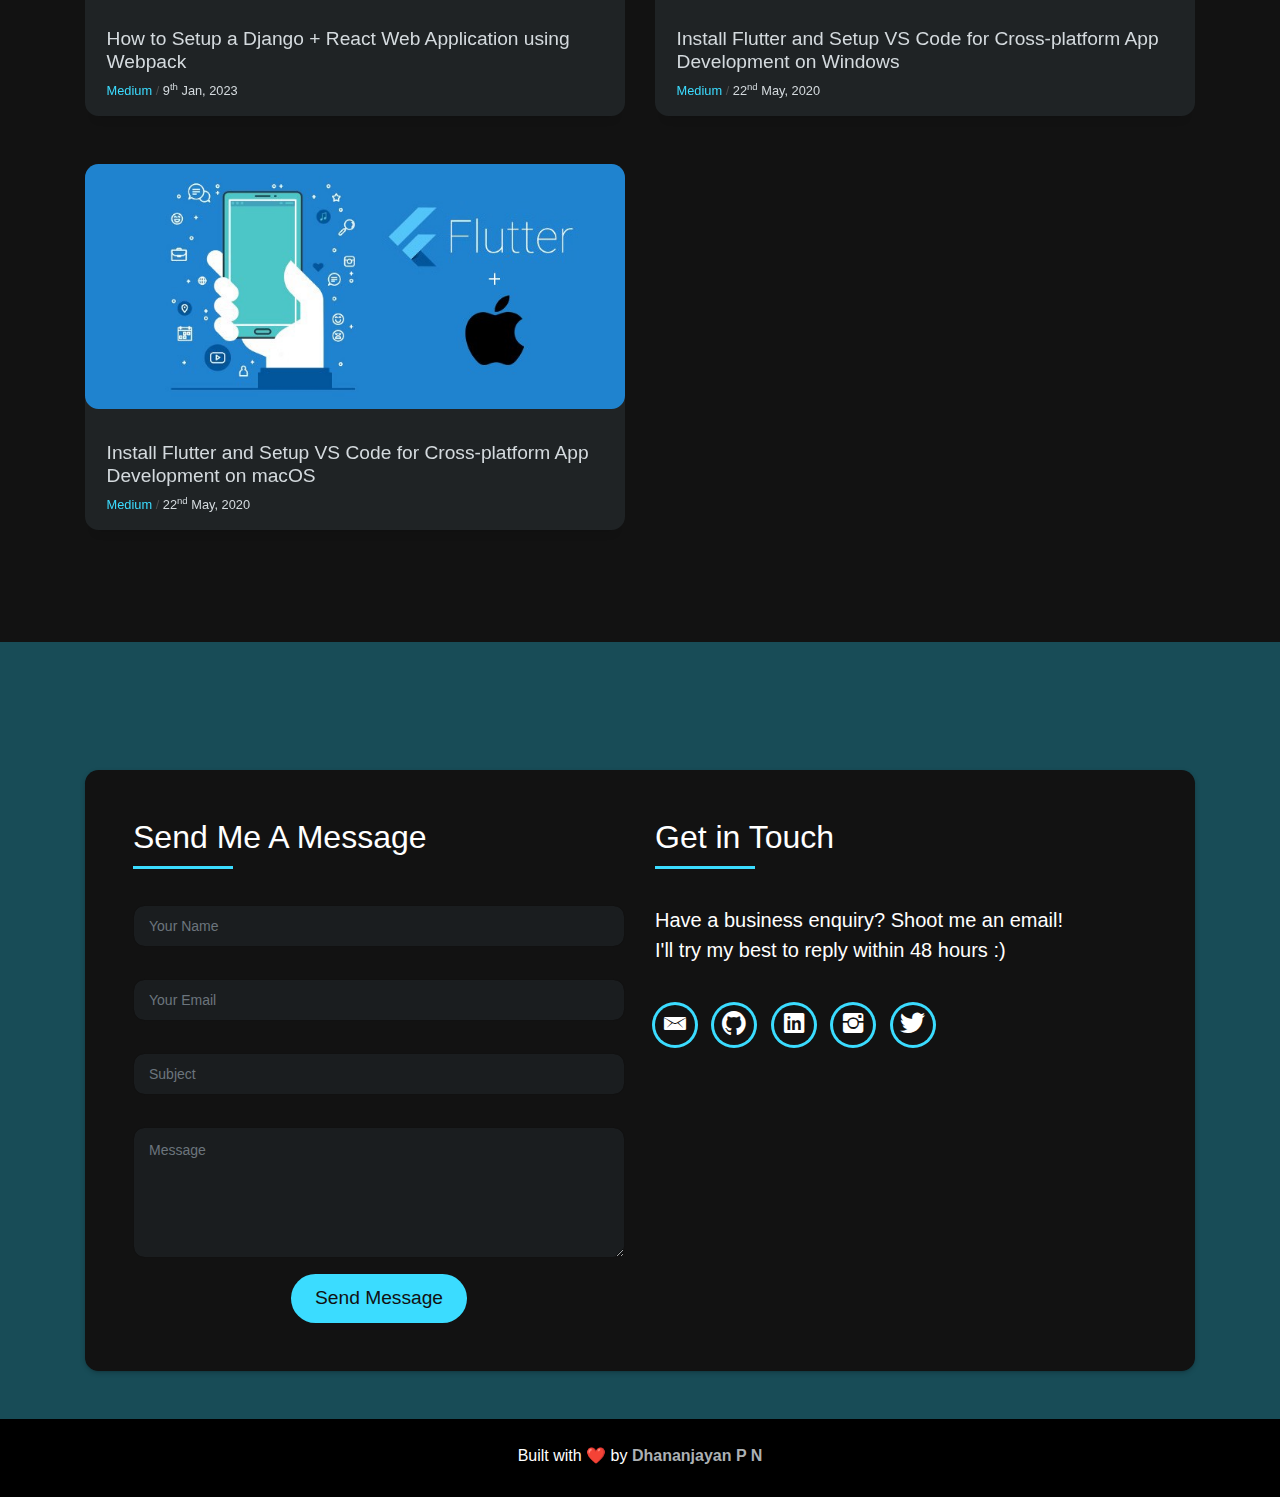
==== commit 9cf45dcf: "update resume and projects" ====
--- a/index.html
+++ b/index.html
@@ -672,6 +672,34 @@
             <div class="col-md-4">
               <div class="work-box work-box-zoom">
                 <div class="work-img">
+                  <img src="assets/img/portfolio/ohwl.jpg" alt="" height="200px" class="img-fluid" />
+                </div>
+                <div class="work-content">
+                  <div class="row">
+                    <div class="col-sm-7">
+                      <h2 class="w-title">Office Hours Waiting List</h2>
+                      <div class="w-more"><span class="w-ctegory">Web Application</span> / <span class="w-date"> React </span></div>
+                    </div>
+                    <div class="col-sm-5">
+                      <div class="w-like">
+                        <a href="https://ohwl.herokuapp.com"
+                          ><i
+                            class="ion-link"
+                            style="color: white; margin-right: 10px; margin-bottom: 5px"
+                            onMouseOver="this.style.color='#3bdcff'"
+                            onMouseOut="this.style.color='white'"
+                          ></i
+                        ></a>
+                      </div>
+                    </div>
+                  </div>
+                </div>
+              </div>
+            </div>
+            
+            <div class="col-md-4">
+              <div class="work-box work-box-zoom">
+                <div class="work-img">
                   <img src="assets/img/portfolio/musicroom.png" alt="" height="200px" class="img-fluid" />
                 </div>
                 <div class="work-content">
@@ -832,35 +860,35 @@
               </div>
             </div>
 
-            <div class="col-md-4">
-              <div class="work-box work-box-zoom">
-                <div class="work-img">
-                  <img src="assets/img/portfolio/pingpong.jpg" alt="" class="img-fluid" />
-                </div>
-                <div class="work-content">
-                  <div class="row">
-                    <div class="col-sm-7">
-                      <h2 class="w-title">Ping Pong</h2>
-                      <div class="w-more"><span class="w-ctegory">Desktop Application</span> / <span class="w-date">Python</span></div>
-                    </div>
-                    <div class="col-sm-5">
-                      <div class="w-like">
-                        <a href="https://github.com/Dhananjayan-PN/Ping-Pong"
-                          ><i
-                            class="ion-social-github"
-                            style="color: white"
-                            onMouseOver="this.style.color='purple'"
-                            onMouseOut="this.style.color='white'"
-                          ></i
-                        ></a>
-                      </div>
-                    </div>
-                  </div>
-                </div>
-              </div>
-            </div>
-
             <div class="row" id="more-div">
+              <div class="col-md-4">
+                <div class="work-box work-box-zoom">
+                  <div class="work-img">
+                    <img src="assets/img/portfolio/pingpong.jpg" alt="" class="img-fluid" />
+                  </div>
+                  <div class="work-content">
+                    <div class="row">
+                      <div class="col-sm-7">
+                        <h2 class="w-title">Ping Pong</h2>
+                        <div class="w-more"><span class="w-ctegory">Desktop Application</span> / <span class="w-date">Python</span></div>
+                      </div>
+                      <div class="col-sm-5">
+                        <div class="w-like">
+                          <a href="https://github.com/Dhananjayan-PN/Ping-Pong"
+                            ><i
+                              class="ion-social-github"
+                              style="color: white"
+                              onMouseOver="this.style.color='purple'"
+                              onMouseOut="this.style.color='white'"
+                            ></i
+                          ></a>
+                        </div>
+                      </div>
+                    </div>
+                  </div>
+                </div>
+              </div>
+              
               <div class="col-md-4">
                 <div class="work-box work-box-zoom">
                   <div class="work-img">
@@ -888,6 +916,7 @@
                   </div>
                 </div>
               </div>
+              
               <div class="col-md-4">
                 <div class="work-box work-box-zoom">
                   <div class="work-img">
@@ -915,6 +944,7 @@
                   </div>
                 </div>
               </div>
+              
               <div class="col-md-4">
                 <div class="work-box work-box-zoom">
                   <div class="work-img">
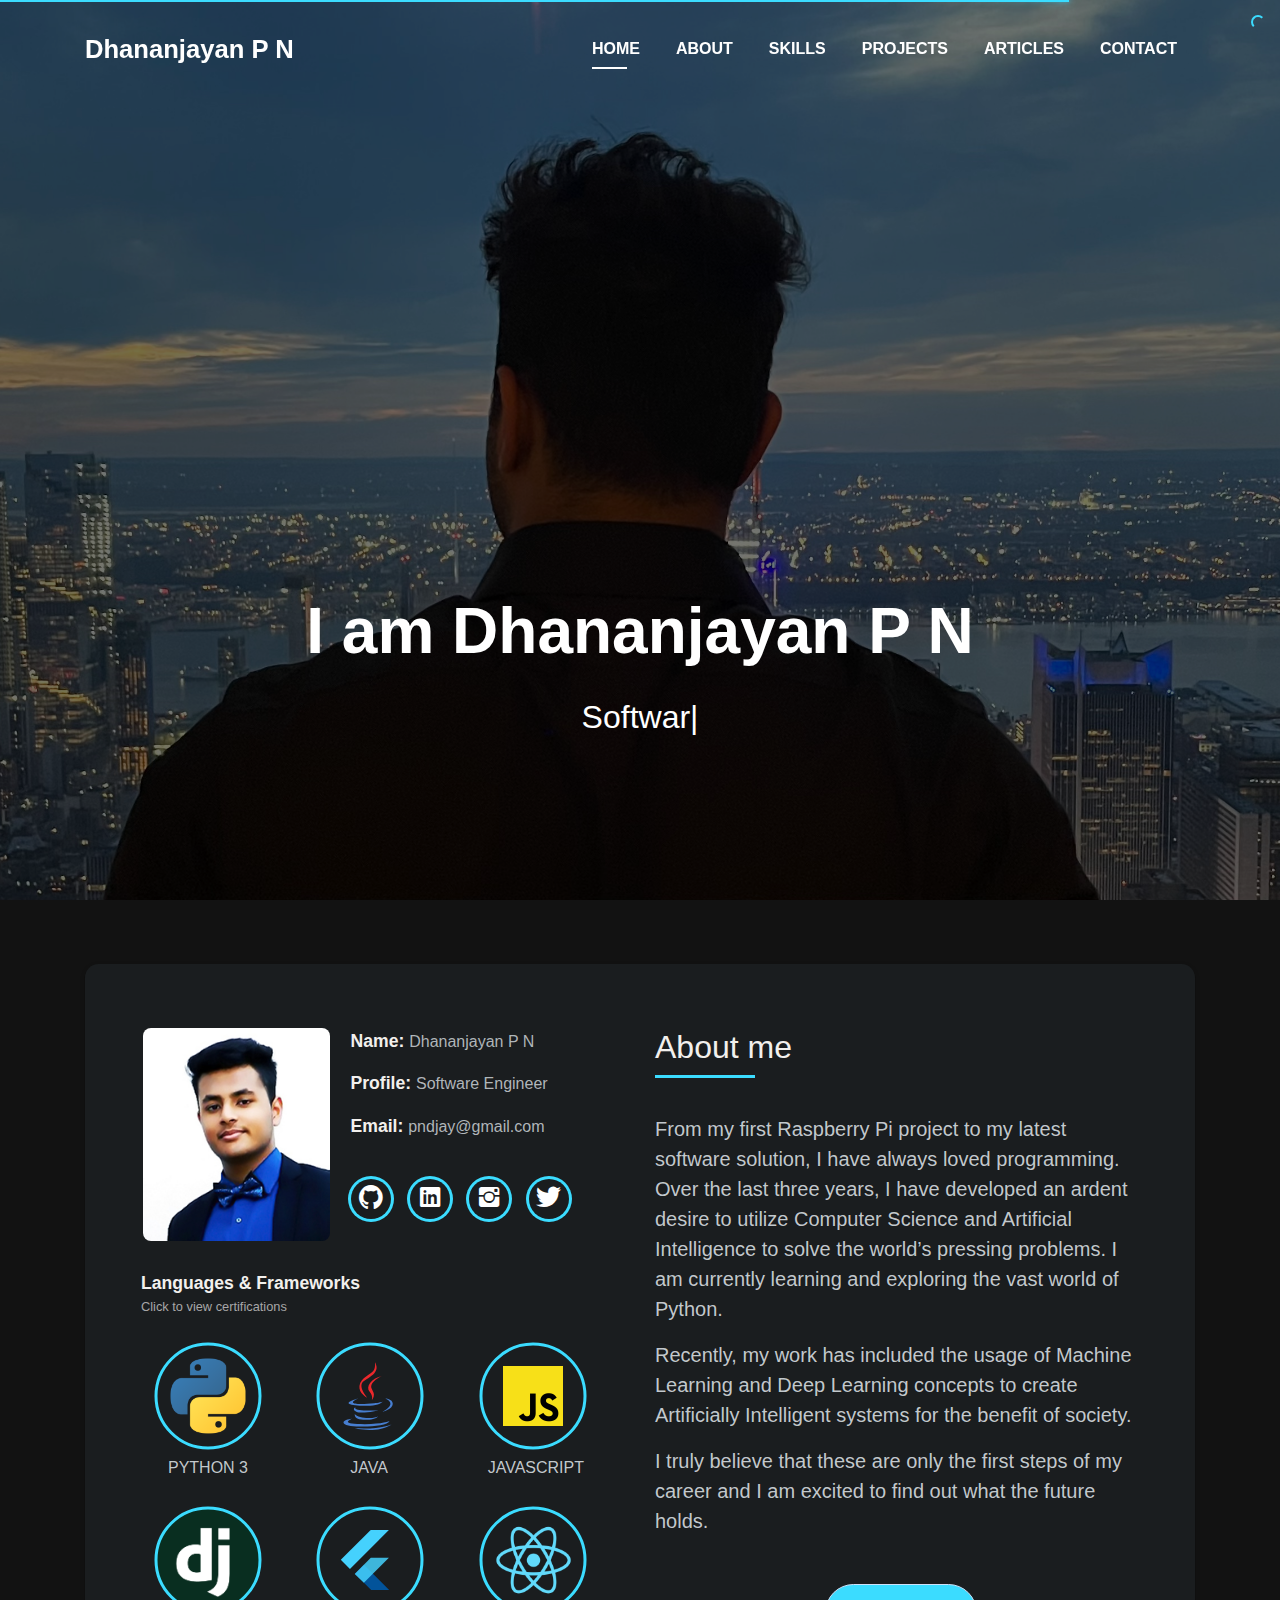
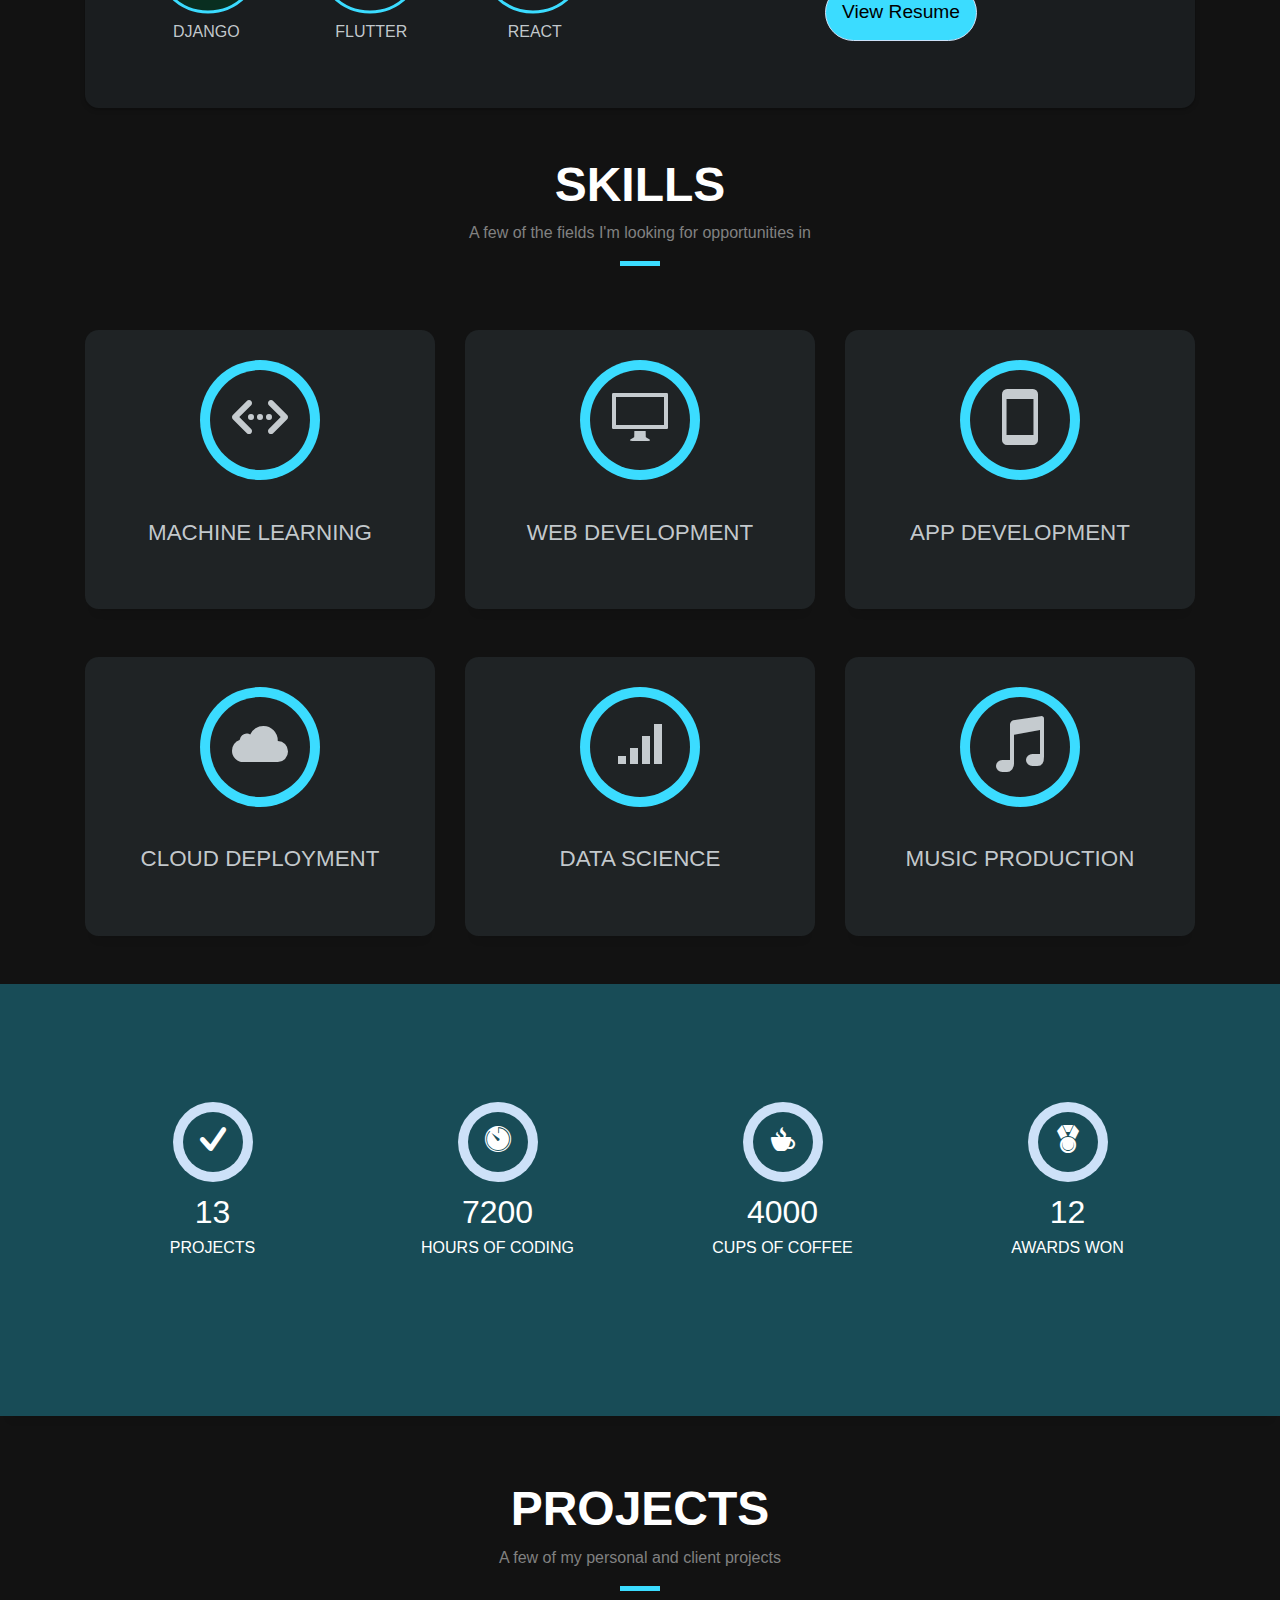
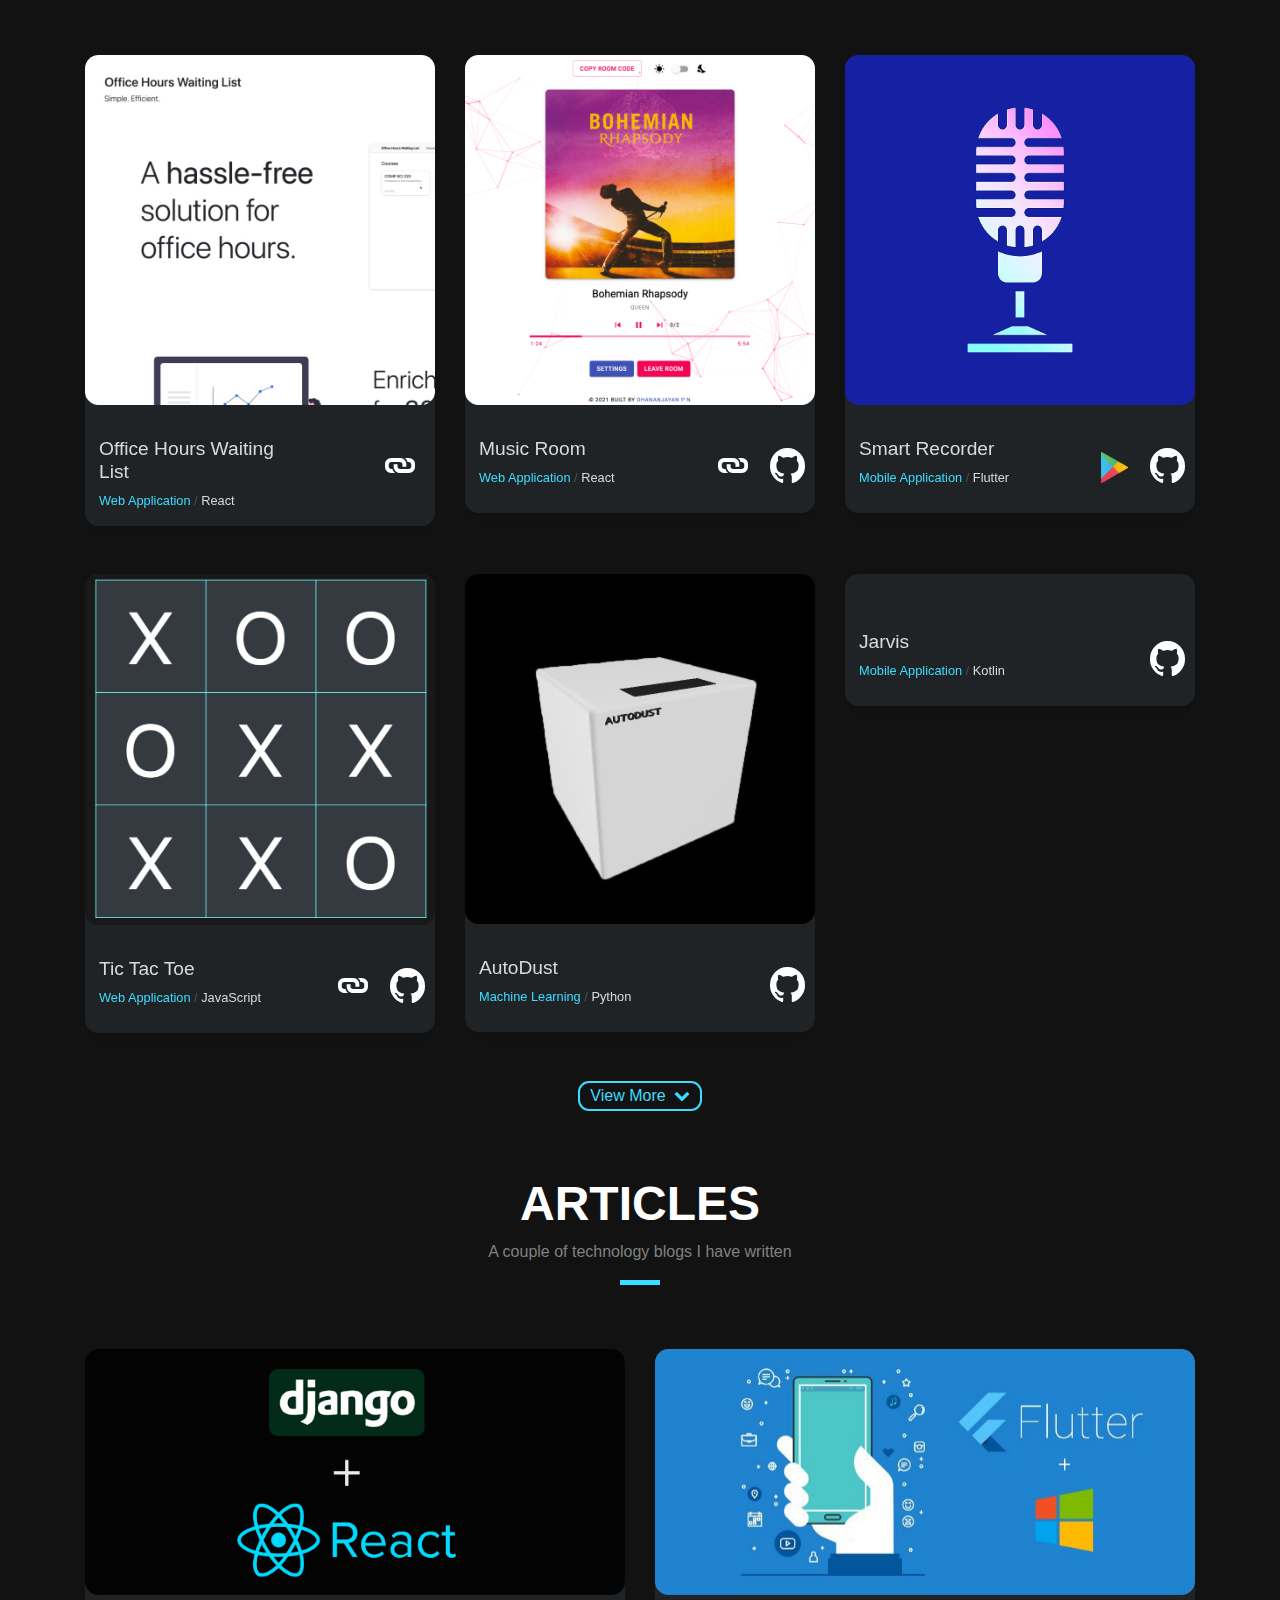
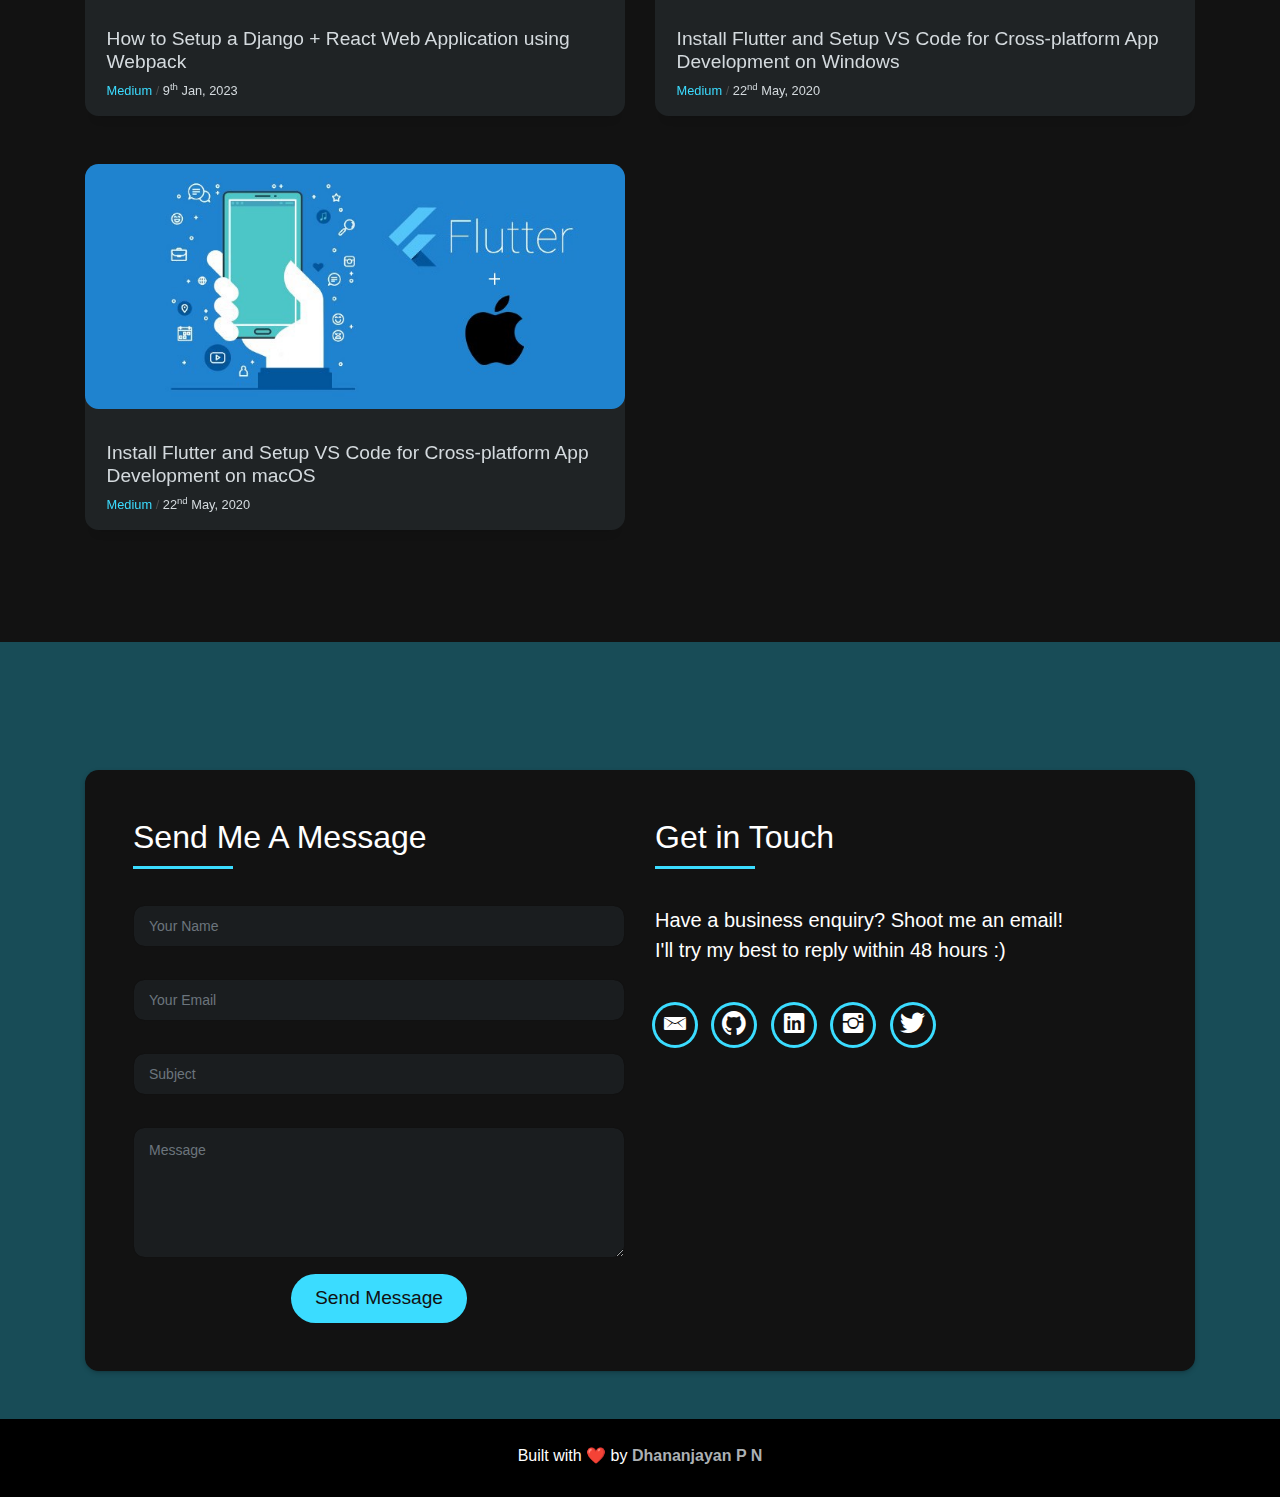
==== commit 2015c0ce: "updated link" ====
--- a/index.html
+++ b/index.html
@@ -710,7 +710,7 @@
                     </div>
                     <div class="col-sm-5">
                       <div class="w-like">
-                        <a href="https://musicroom.ml"
+                        <a href="https://musicroom-c0c674502094.herokuapp.com/"
                           ><i
                             class="ion-link"
                             style="color: white; margin-right: 10px; margin-bottom: 5px"
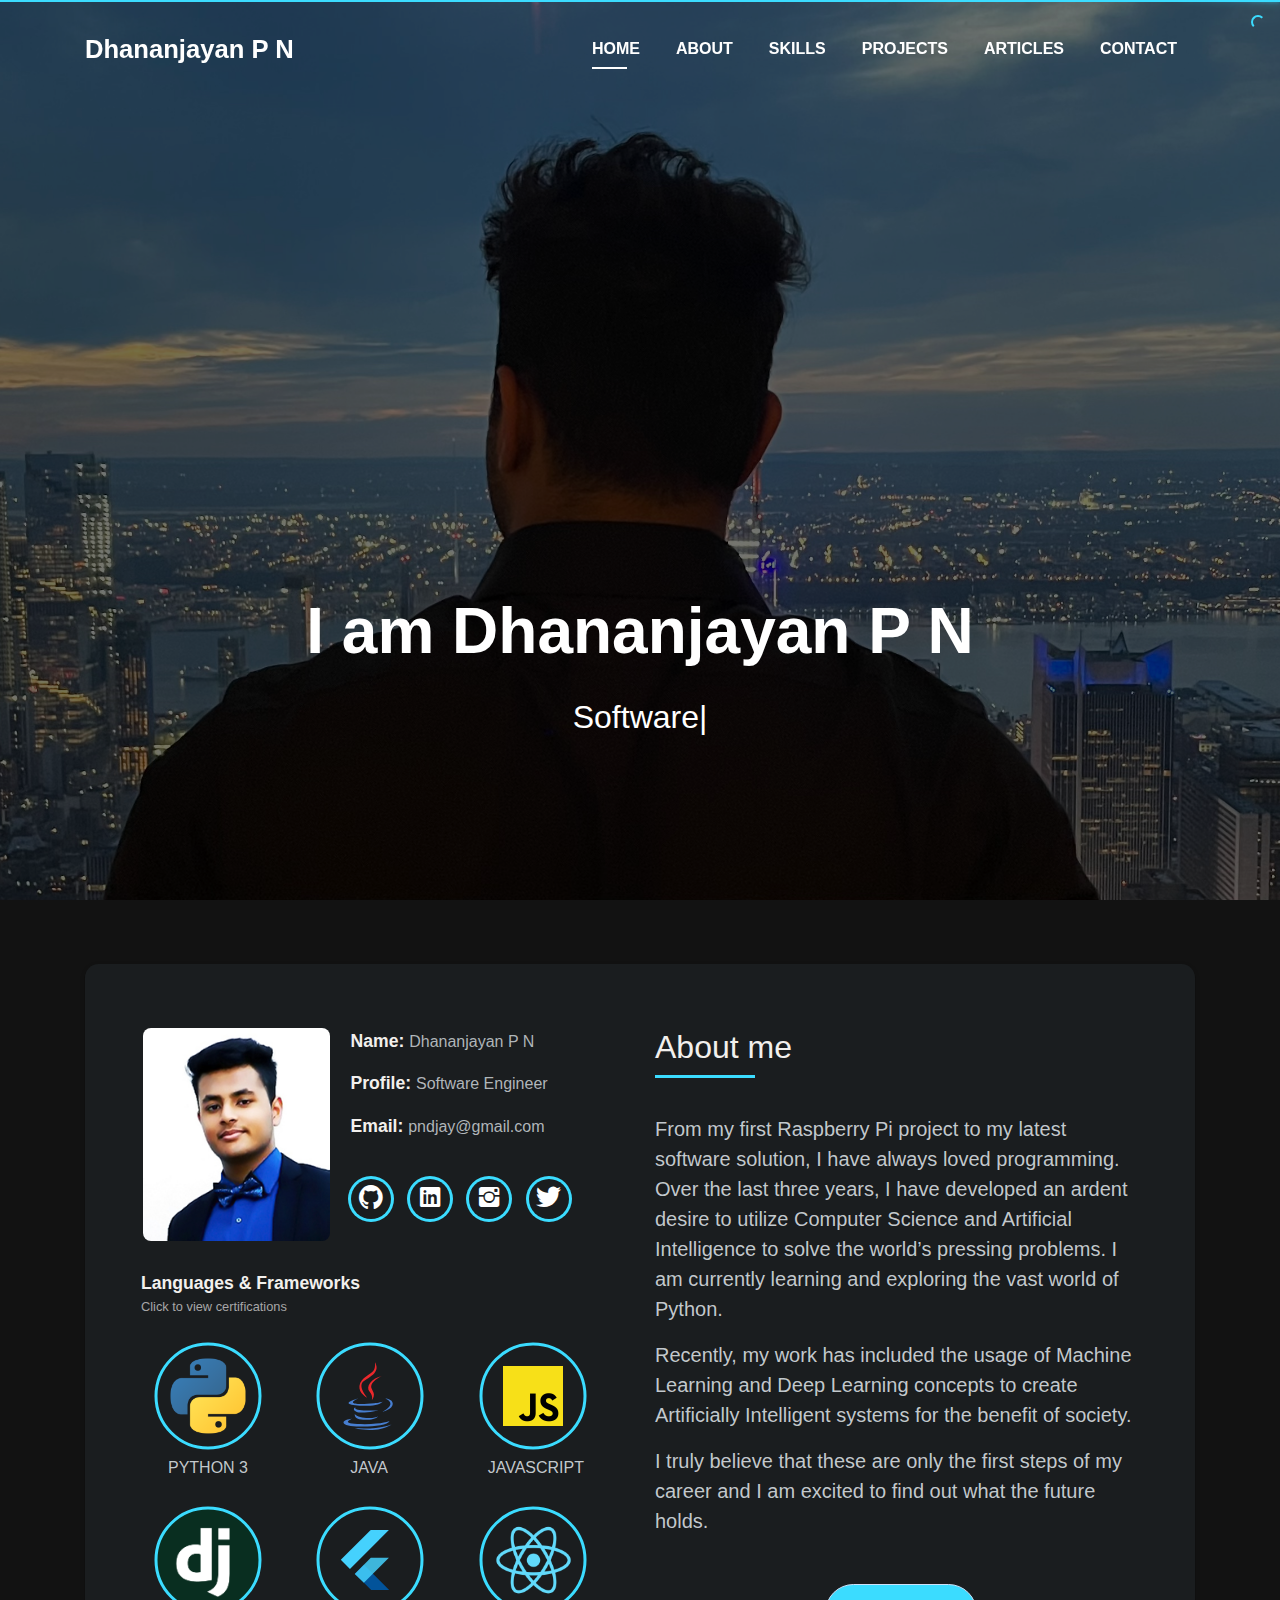
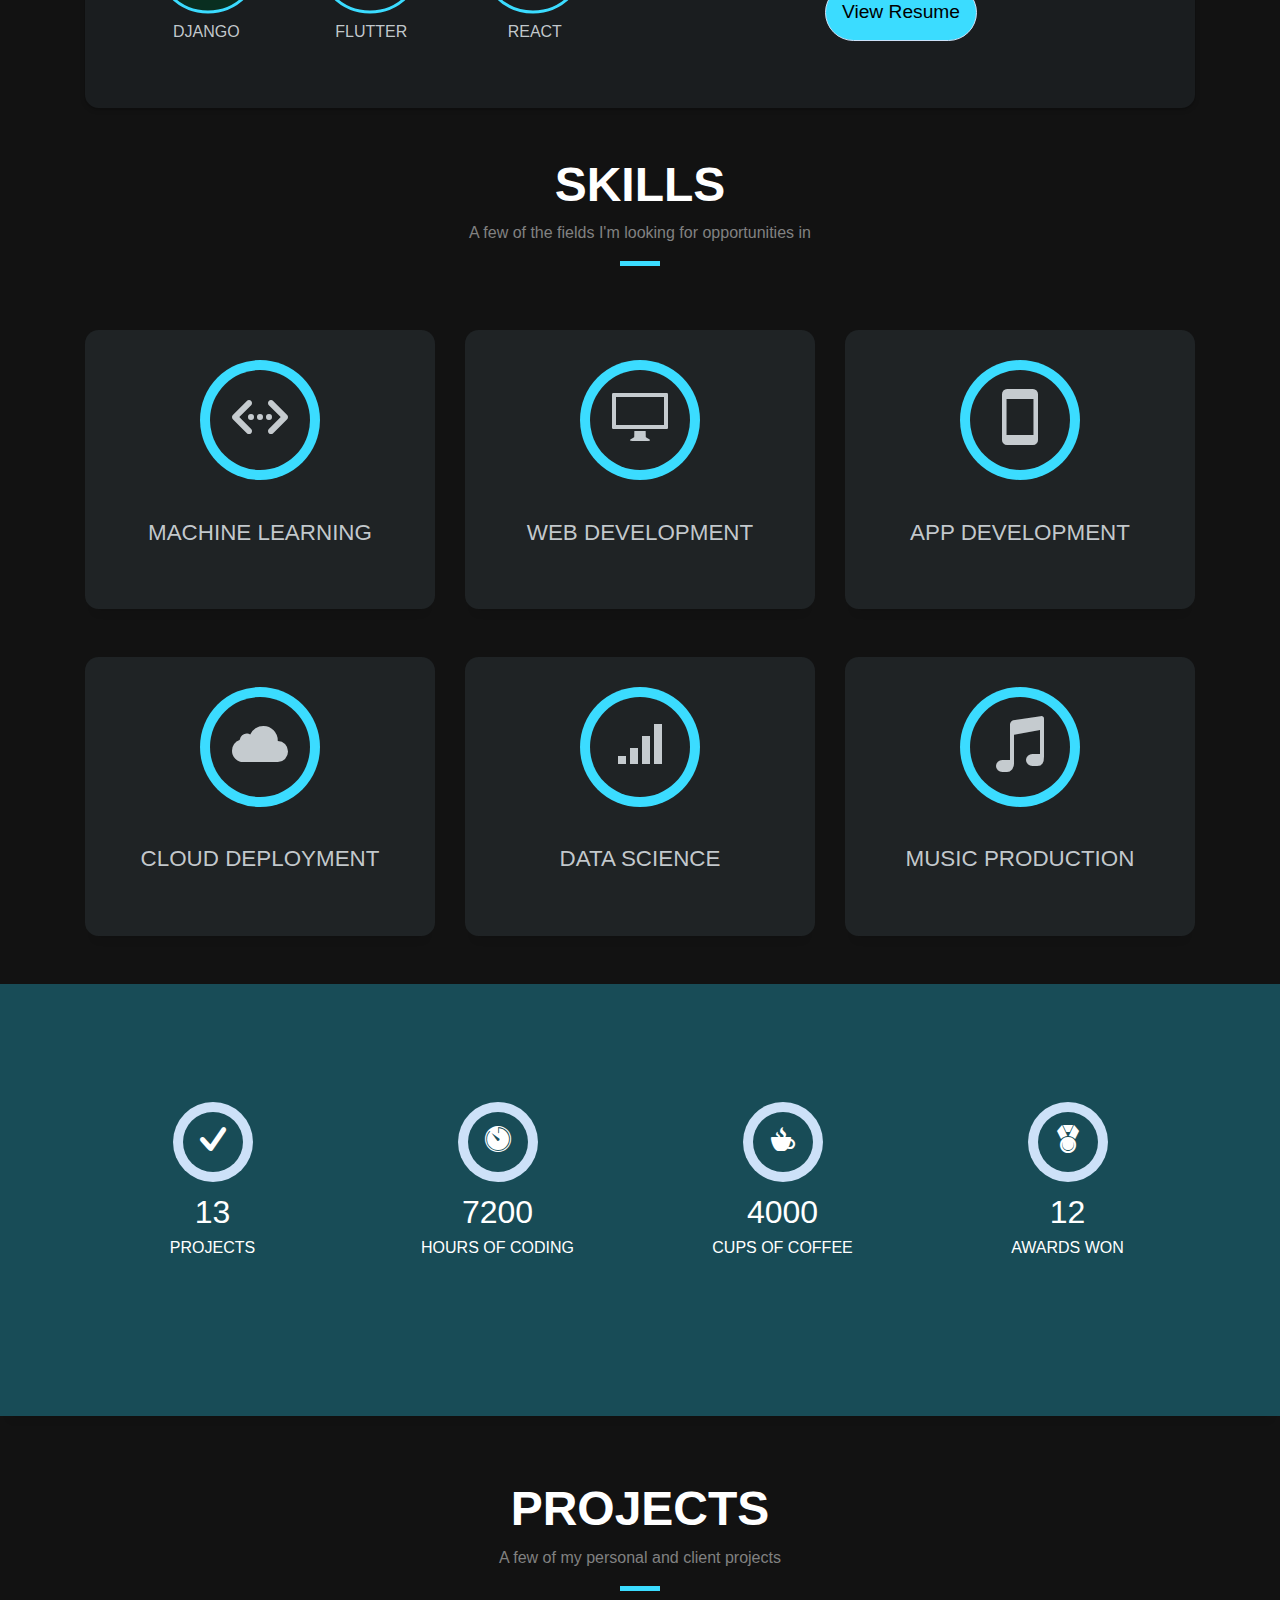
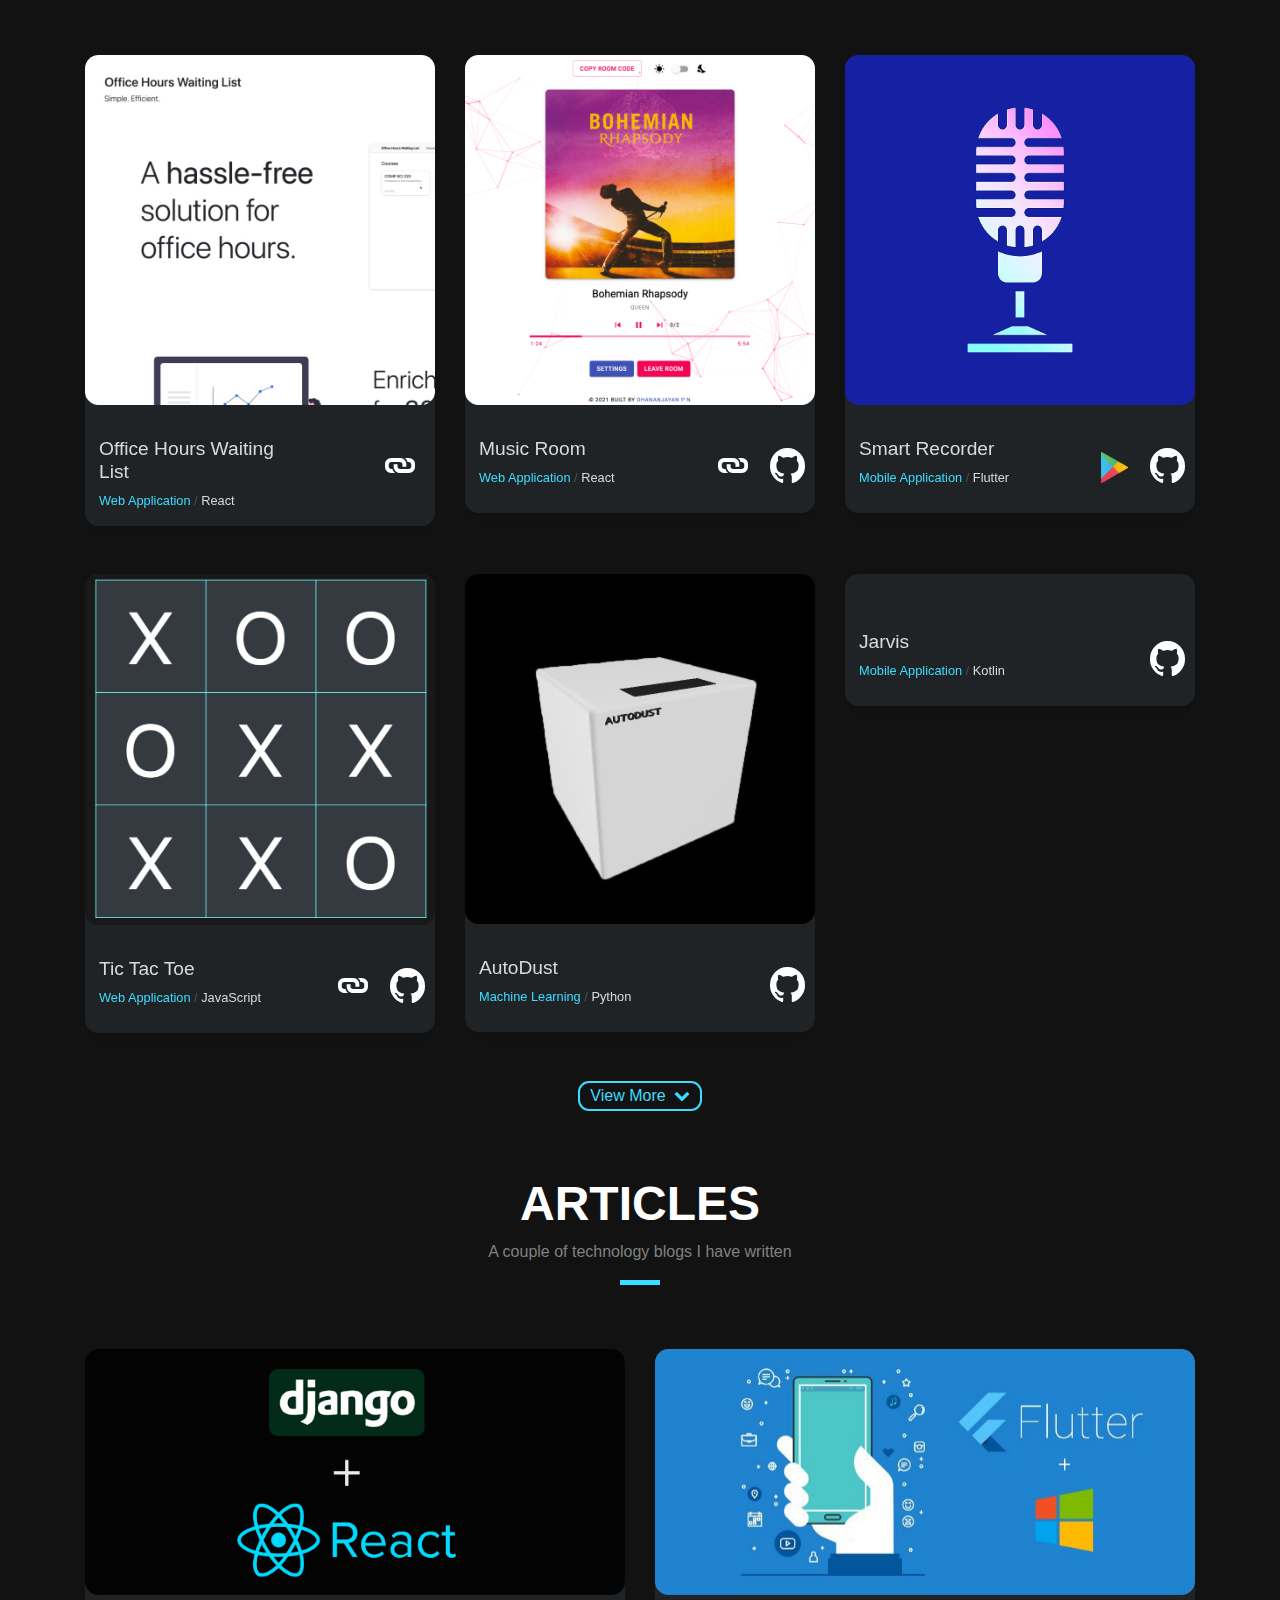
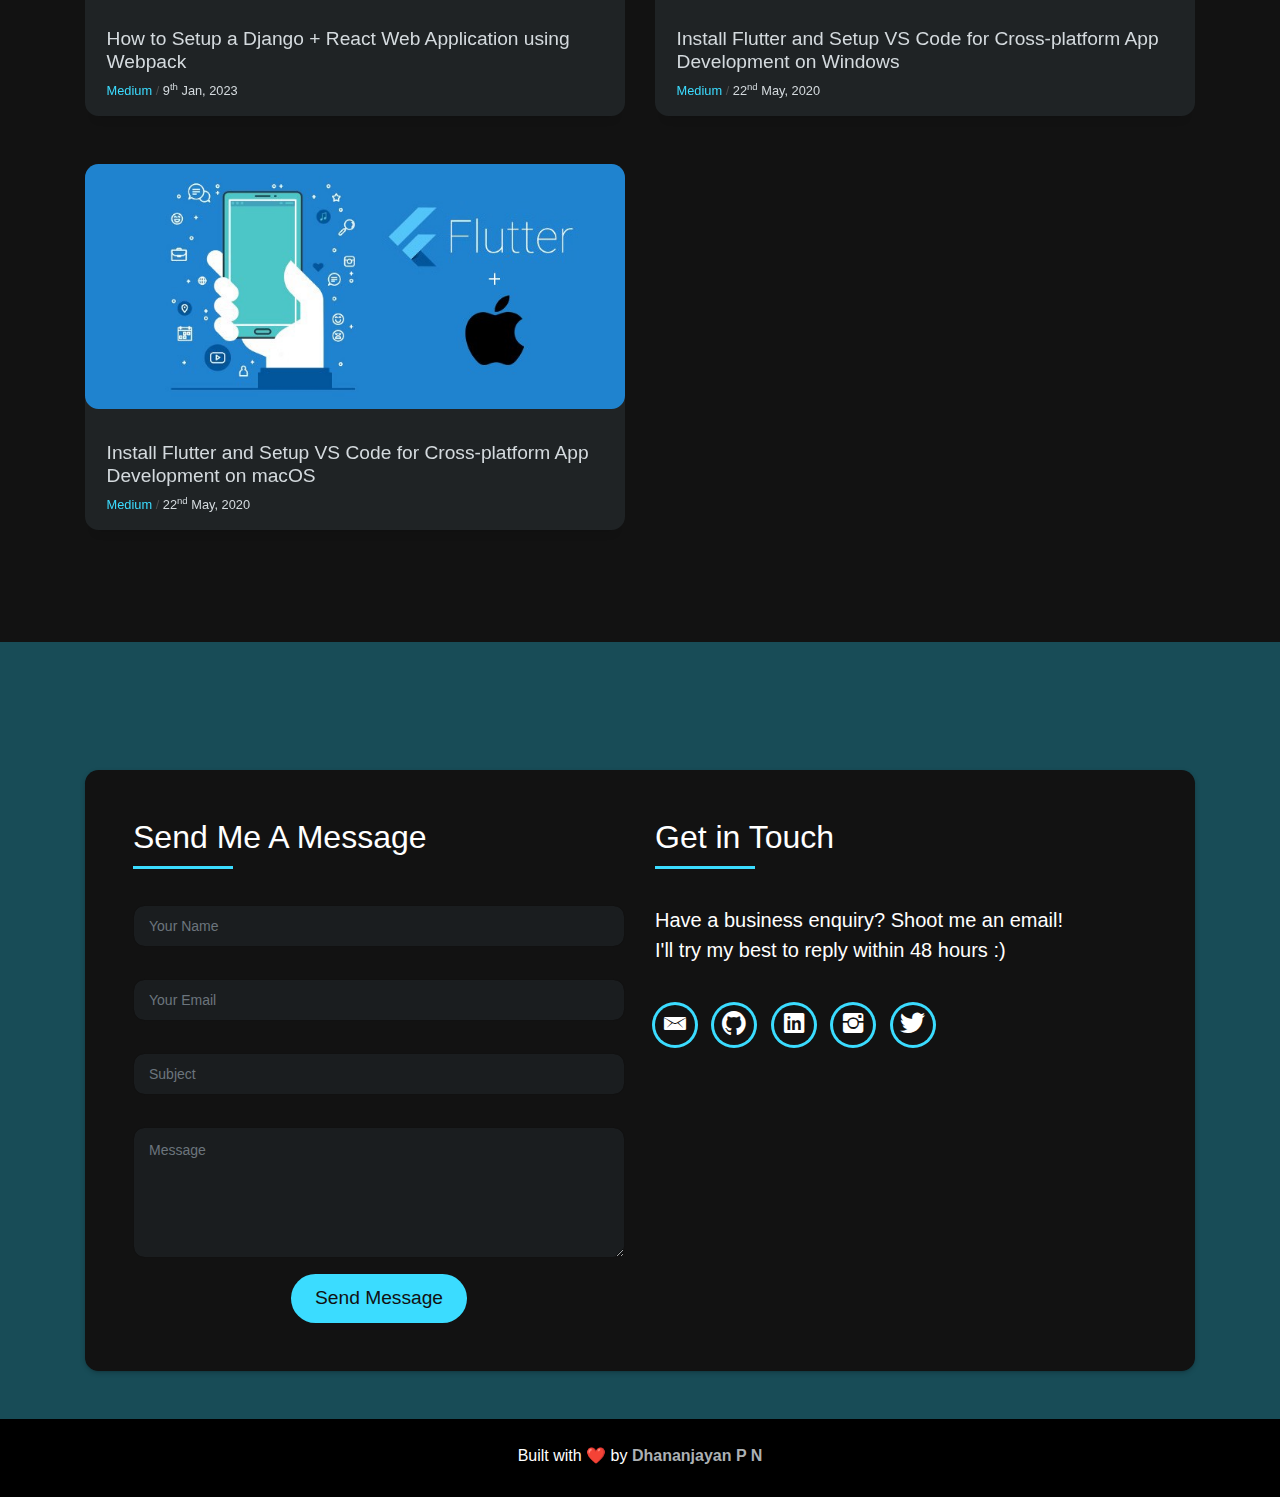
==== commit b2440129: "updated ohwl link" ====
--- a/index.html
+++ b/index.html
@@ -682,7 +682,7 @@
                     </div>
                     <div class="col-sm-5">
                       <div class="w-like">
-                        <a href="https://ohwl.herokuapp.com"
+                        <a href="https://ohwl.herokuapp.com/about"
                           ><i
                             class="ion-link"
                             style="color: white; margin-right: 10px; margin-bottom: 5px"
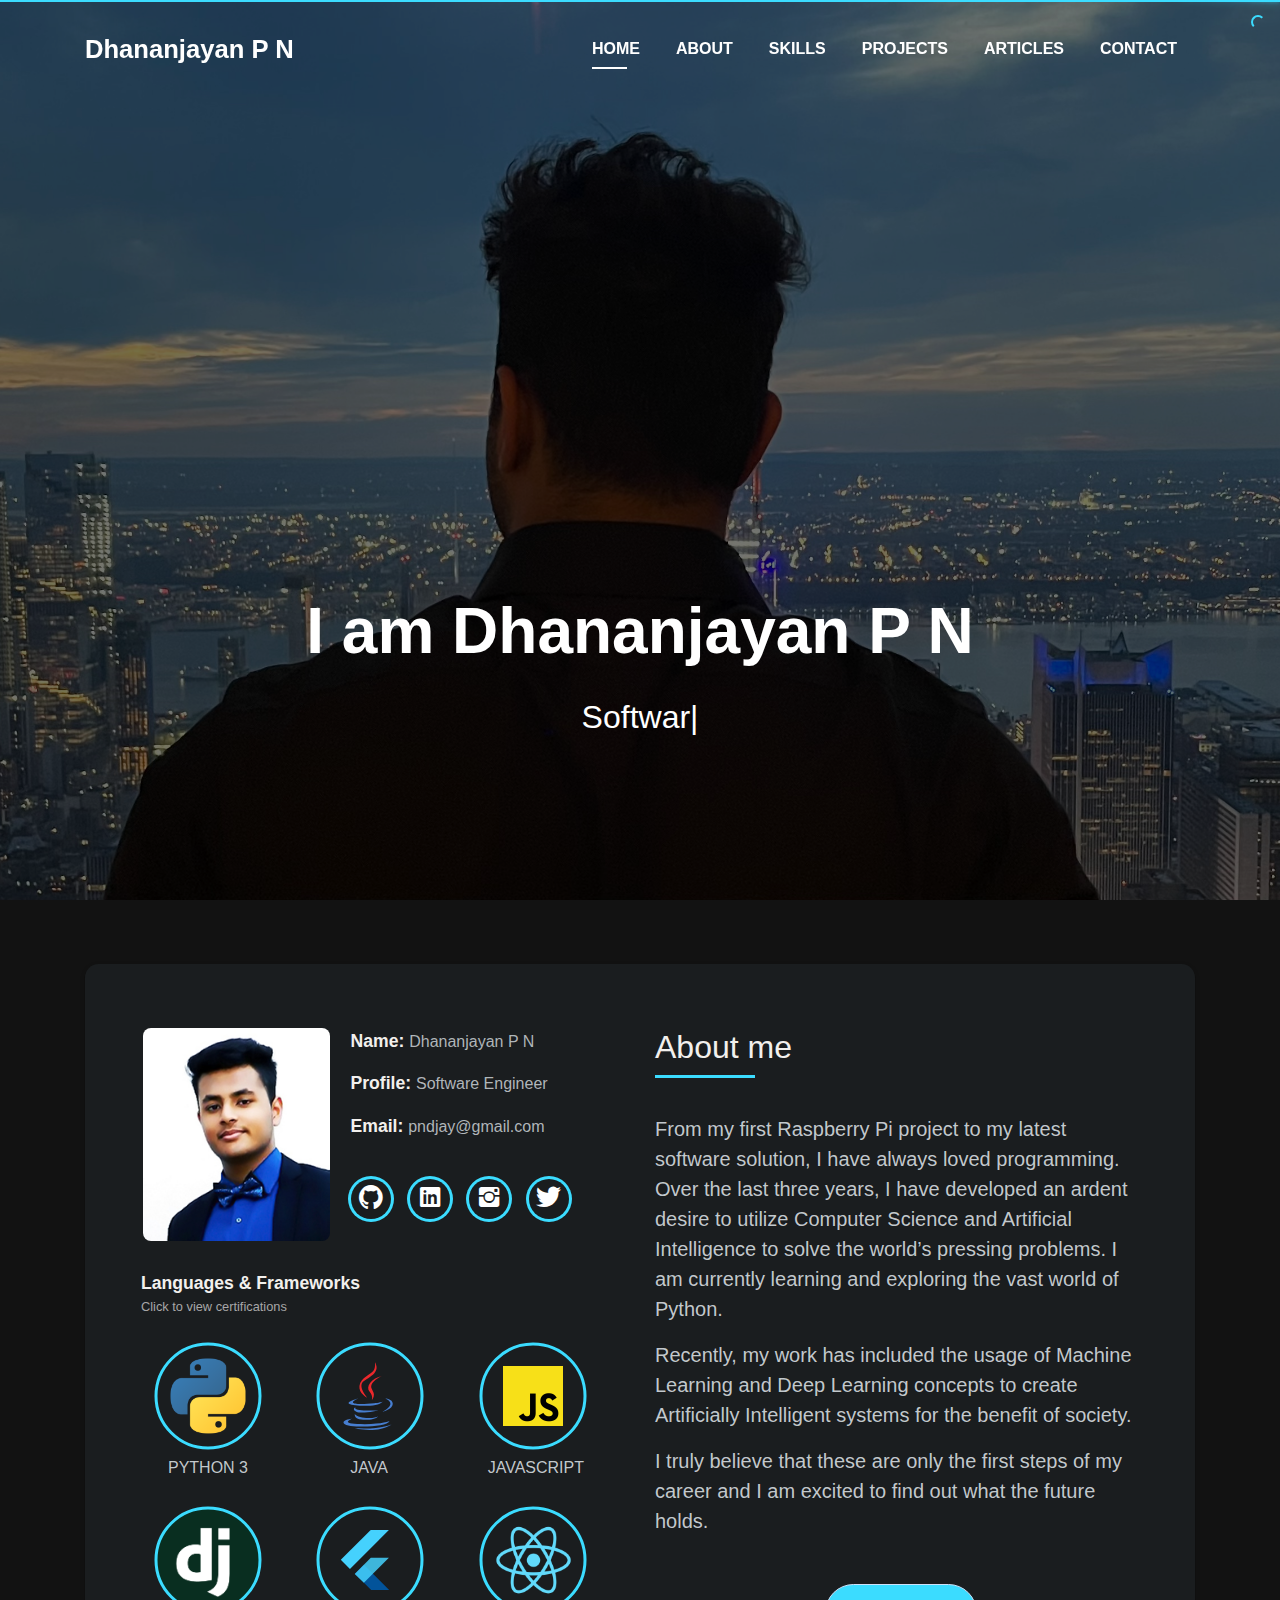
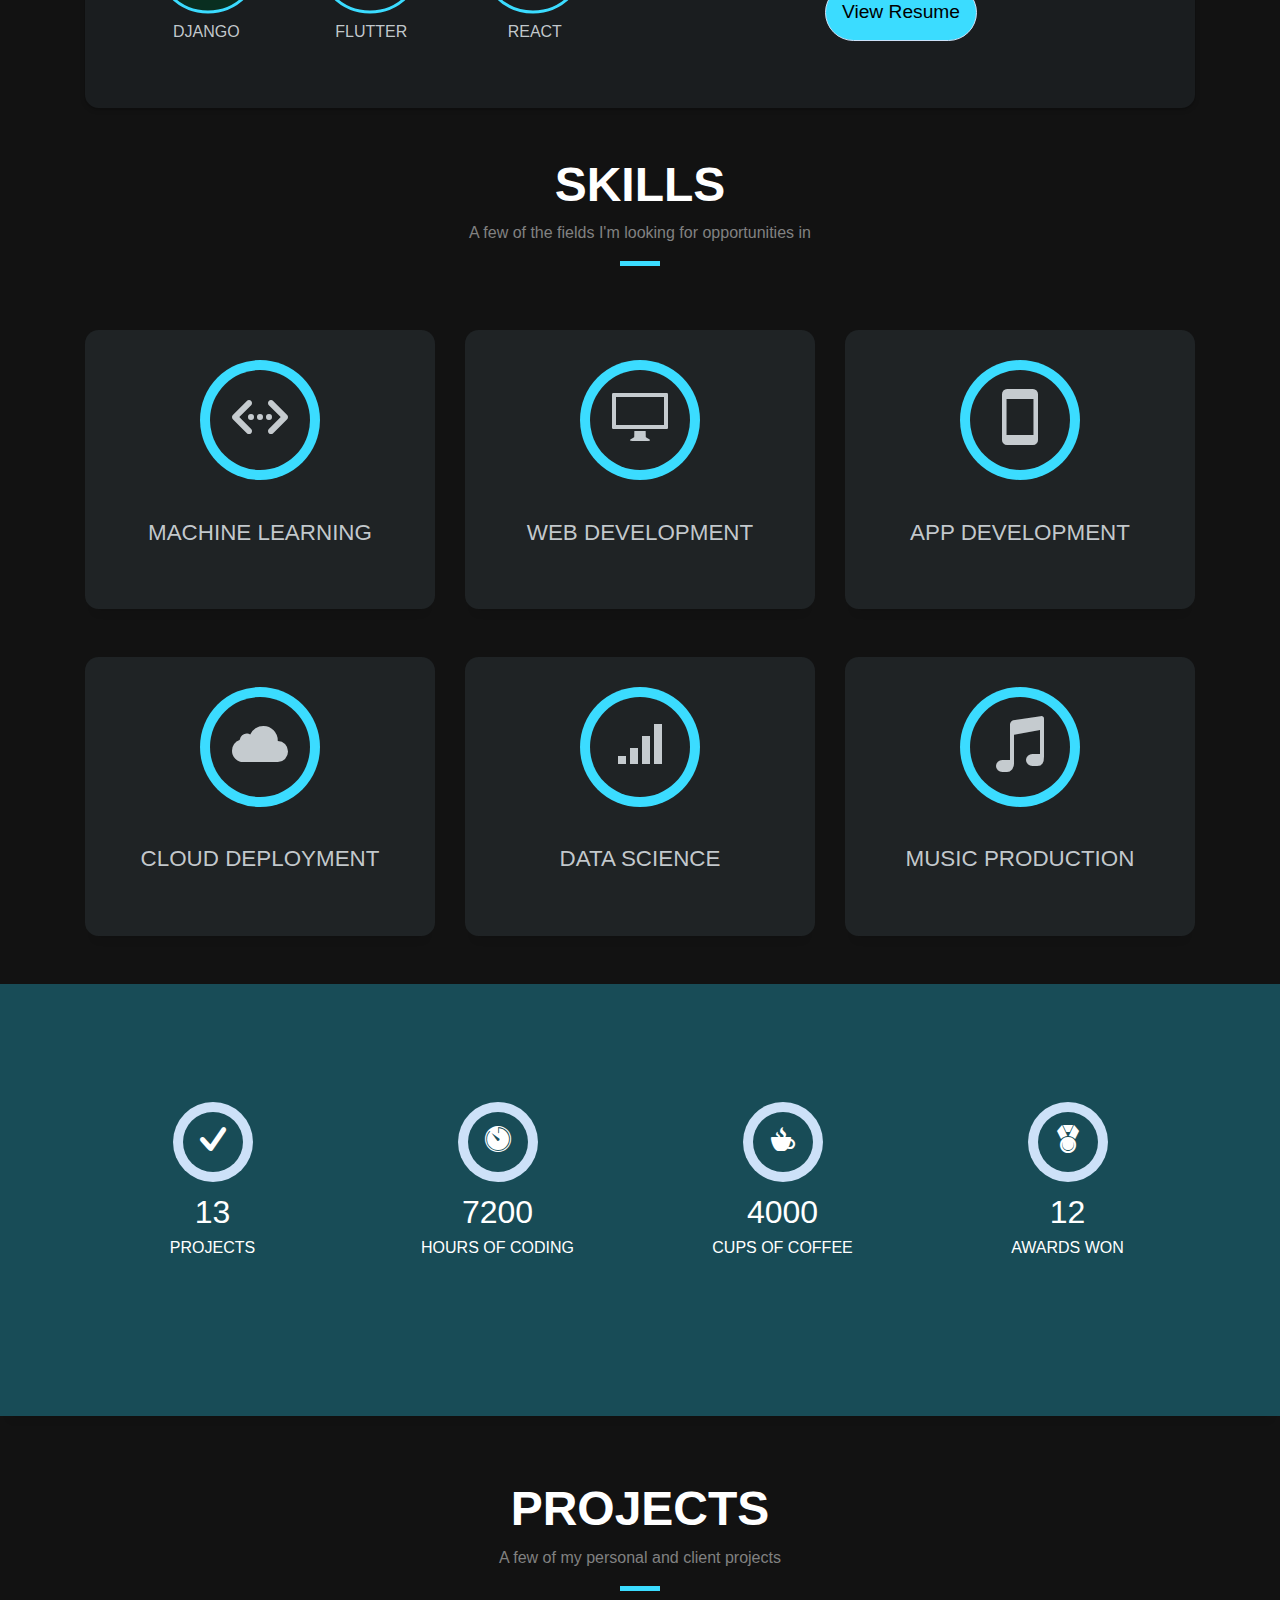
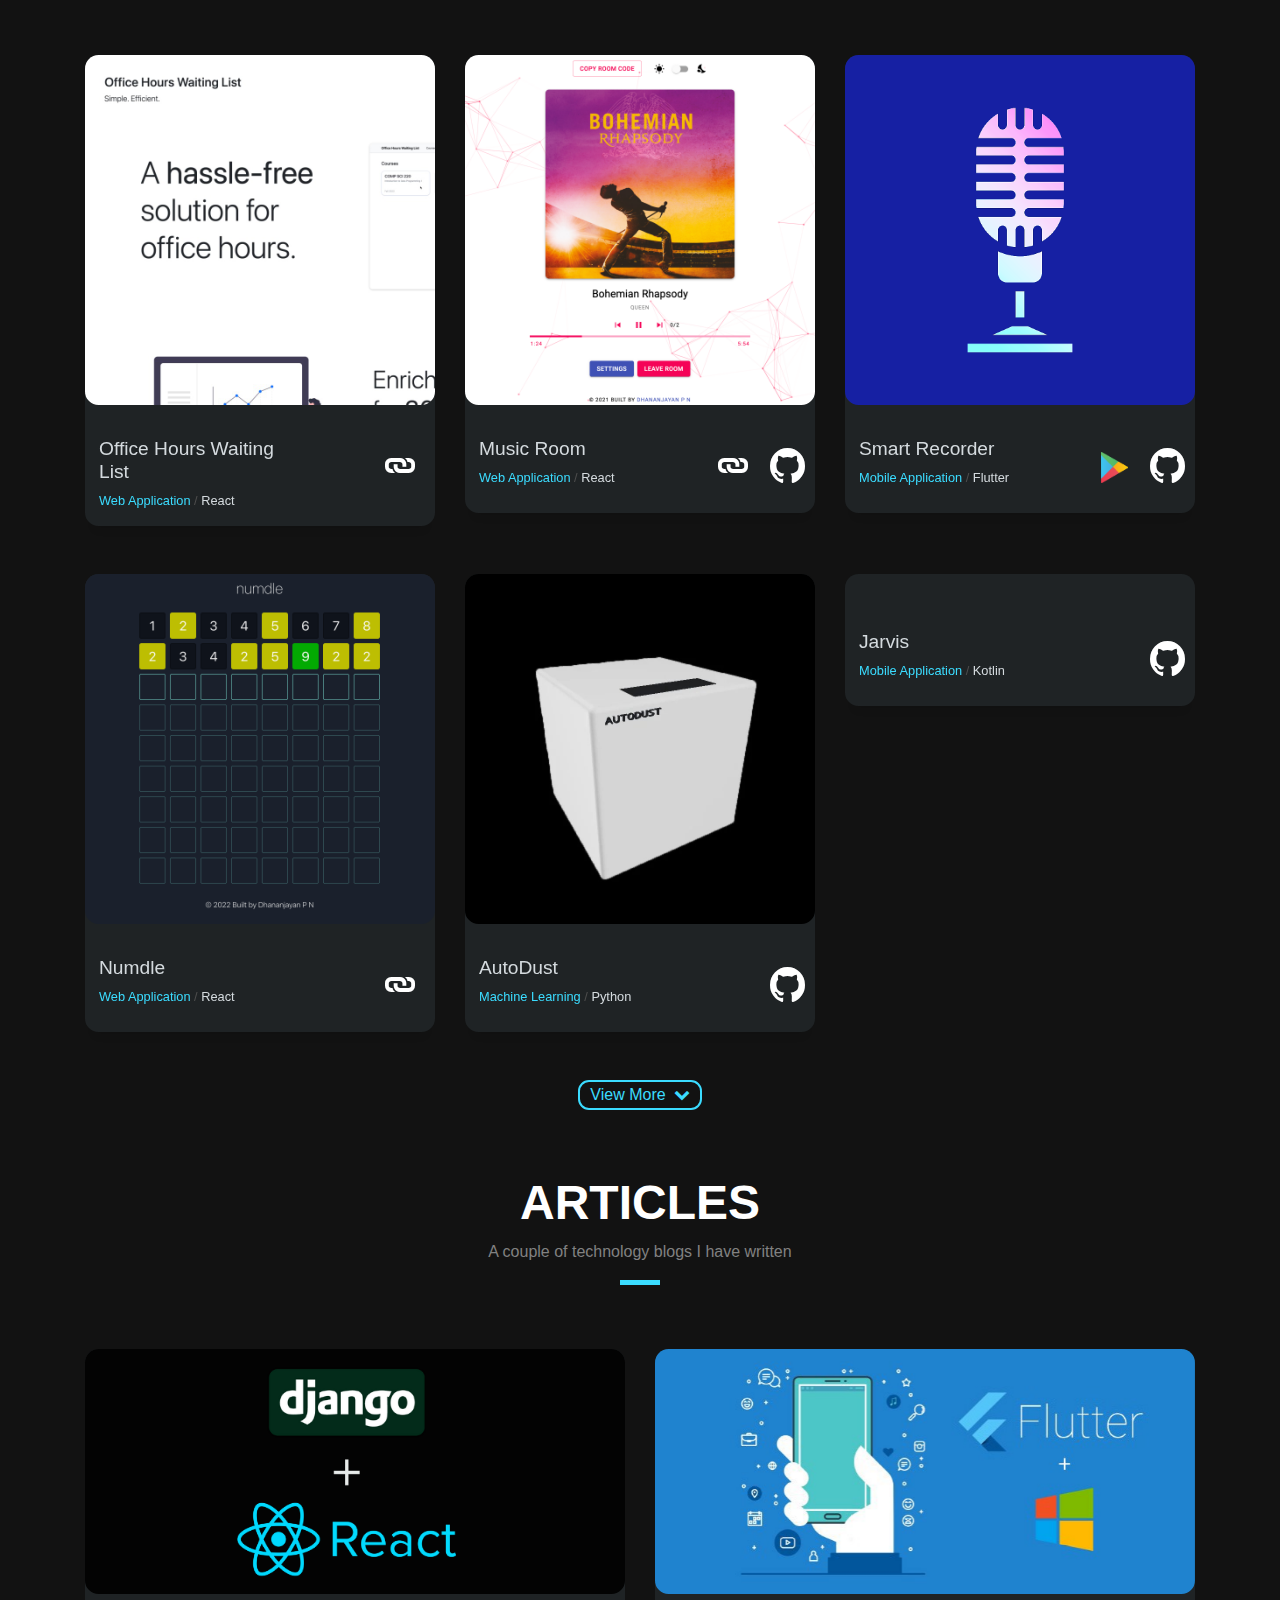
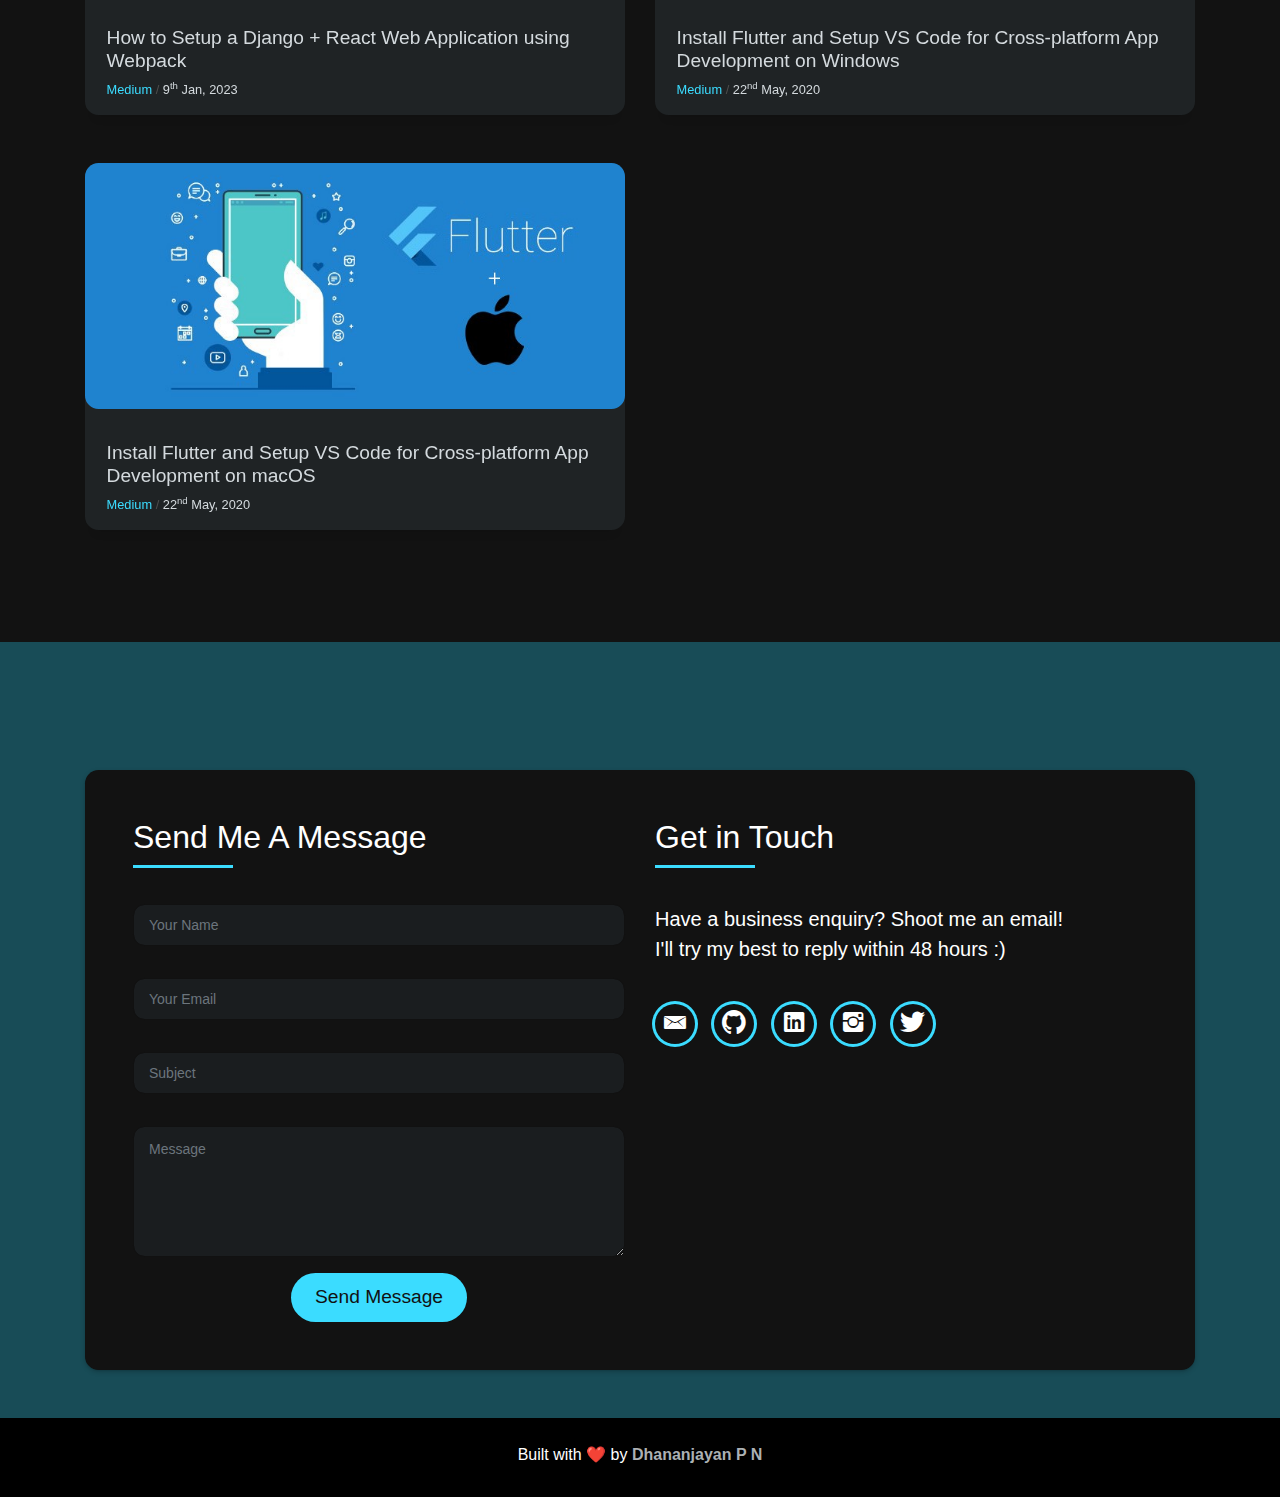
==== commit f0a9623f: "updated project list" ====
--- a/index.html
+++ b/index.html
@@ -771,29 +771,21 @@
             <div class="col-md-4">
               <div class="work-box work-box-zoom">
                 <div class="work-img">
-                  <img src="assets/img/portfolio/tic-tac-toe.png" alt="" height="200px" class="img-fluid" />
+                  <img src="assets/img/portfolio/numdle.png" alt="" height="200px" class="img-fluid" />
                 </div>
                 <div class="work-content">
                   <div class="row">
                     <div class="col-sm-7">
-                      <h2 class="w-title">Tic Tac Toe</h2>
-                      <div class="w-more"><span class="w-ctegory">Web Application</span> / <span class="w-date"> JavaScript </span></div>
+                      <h2 class="w-title">Numdle</h2>
+                      <div class="w-more"><span class="w-ctegory">Web Application</span> / <span class="w-date"> React </span></div>
                     </div>
                     <div class="col-sm-5">
                       <div class="w-like">
-                        <a href="https://play-tictactoe.ml"
+                        <a href="https://numdle.vercel.app"
                           ><i
                             class="ion-link"
                             style="color: white; margin-right: 10px; margin-bottom: 5px"
                             onMouseOver="this.style.color='#3bdcff'"
-                            onMouseOut="this.style.color='white'"
-                          ></i
-                        ></a>
-                        <a href="https://github.com/Dhananjayan-PN/Tic-Tac-Toe"
-                          ><i
-                            class="ion-social-github"
-                            style="color: white"
-                            onMouseOver="this.style.color='purple'"
                             onMouseOut="this.style.color='white'"
                           ></i
                         ></a>
